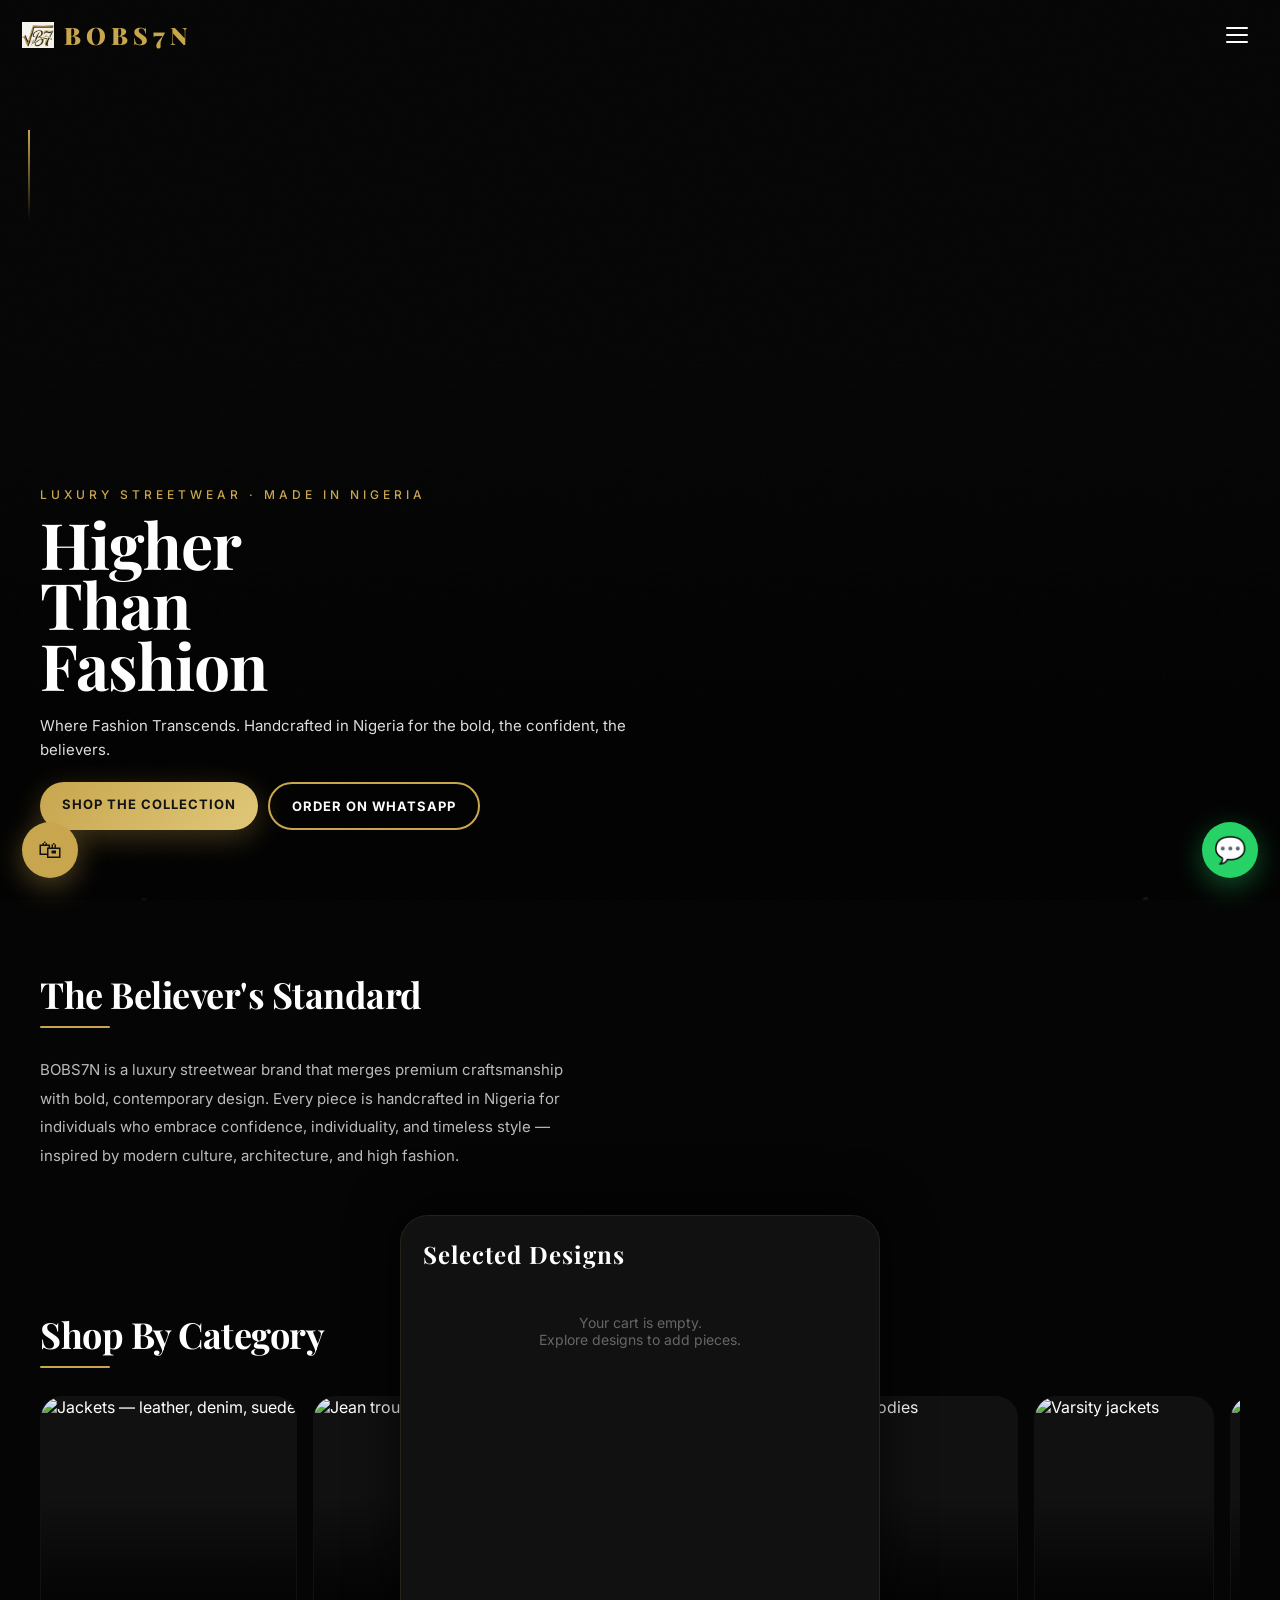
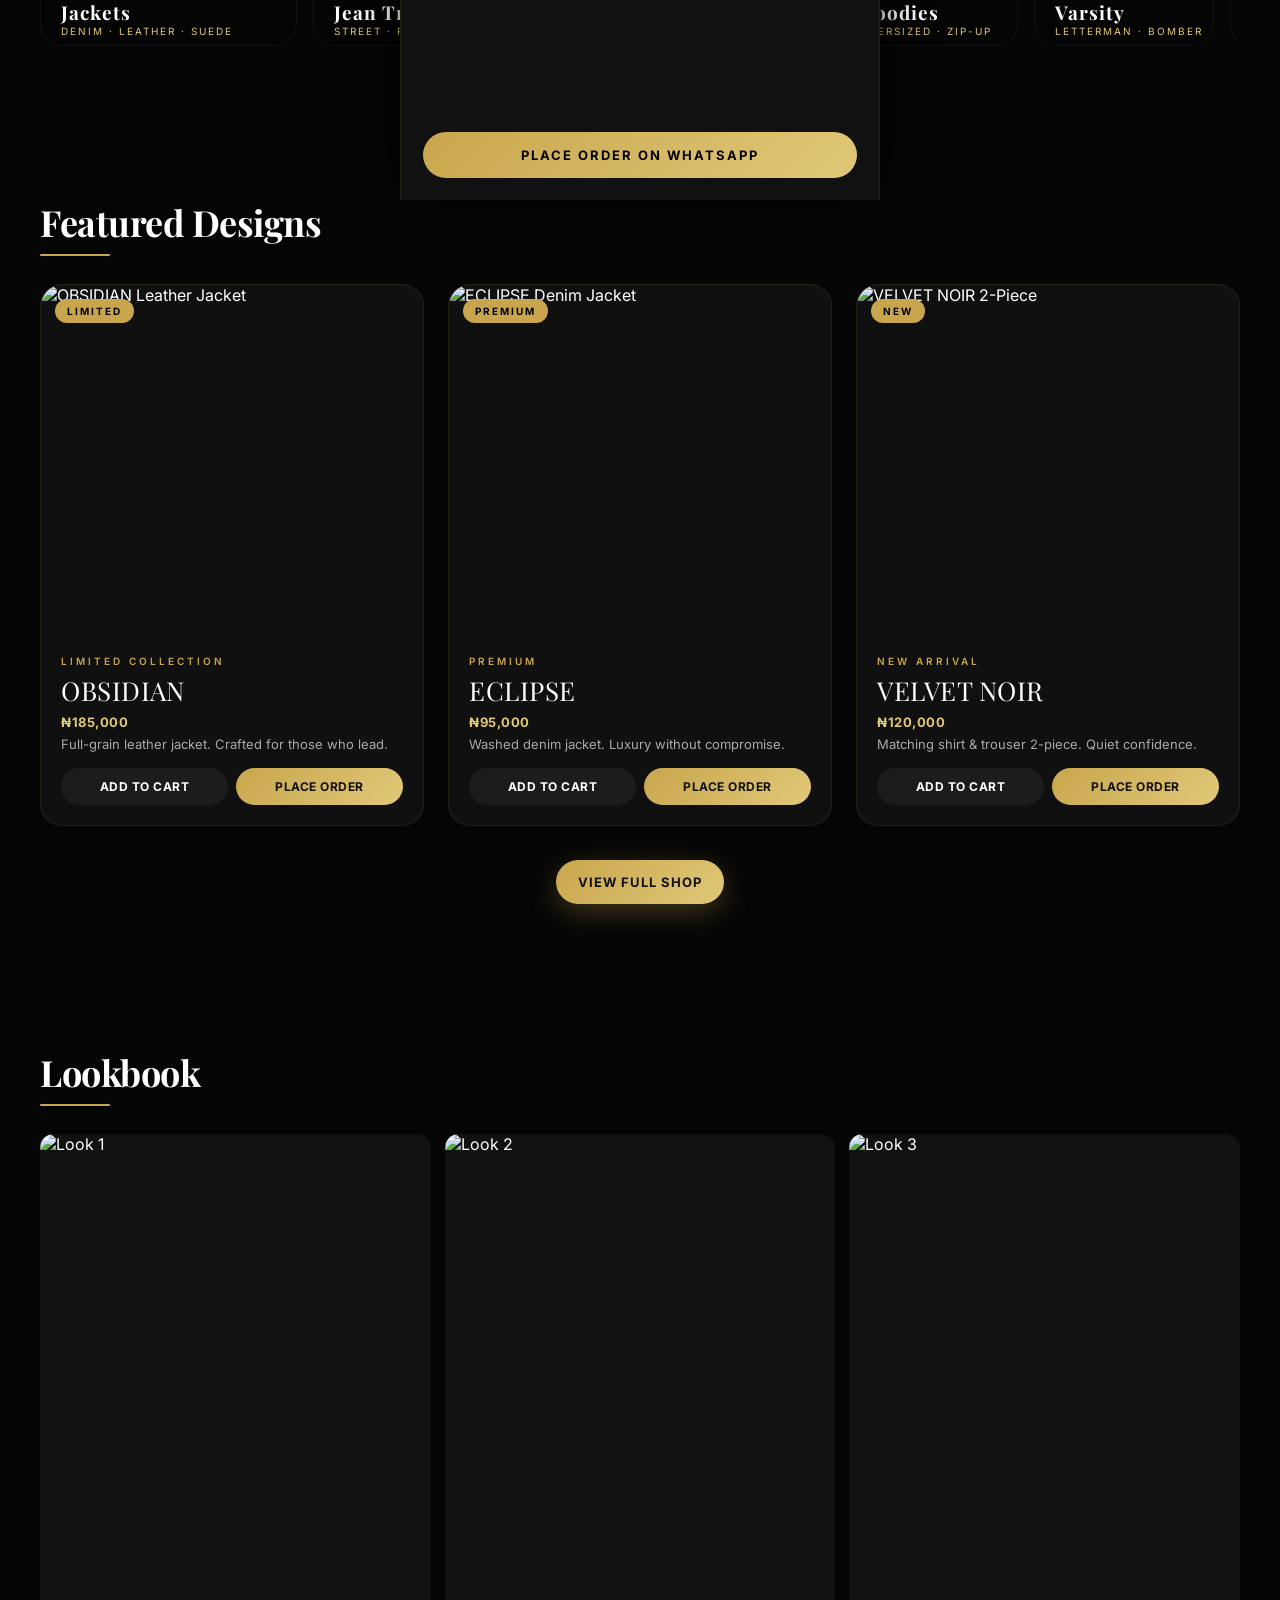
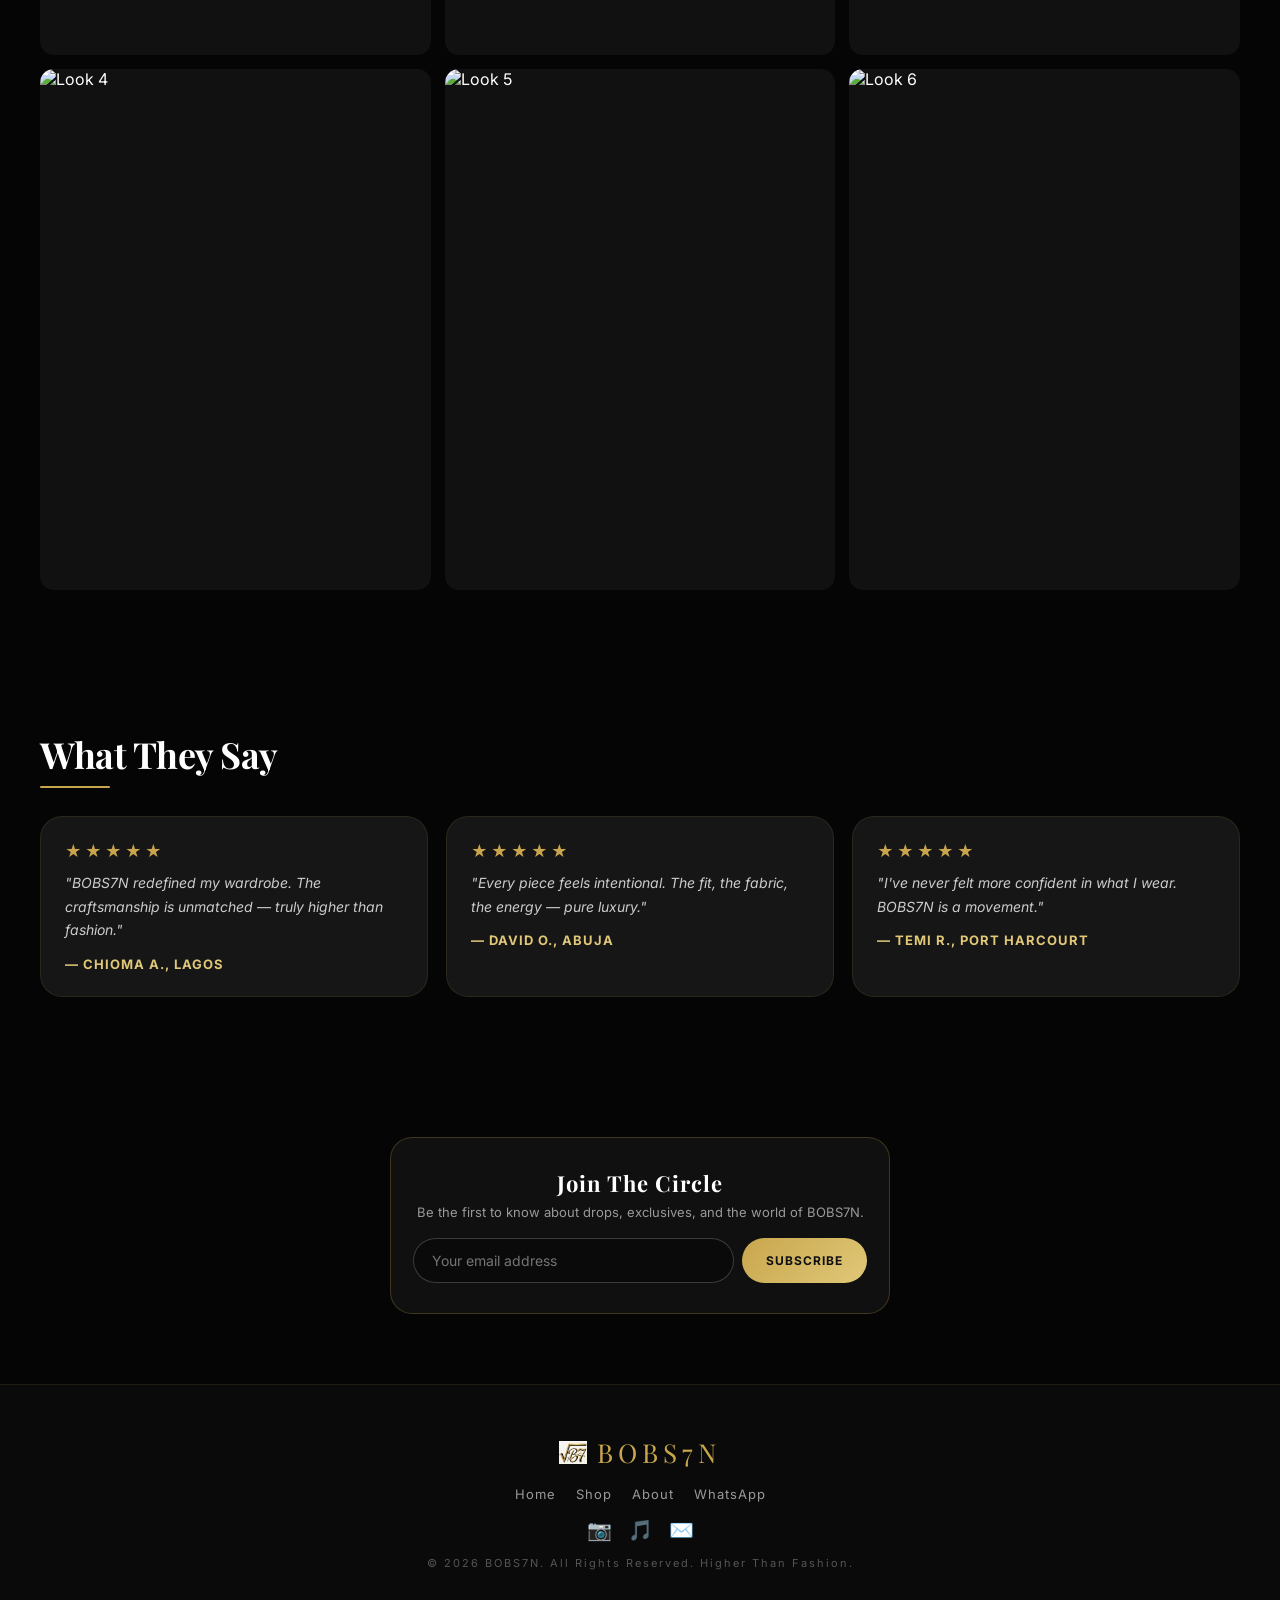
==== index.html @ 671ea273 "Initial commit" ====
<!DOCTYPE html>
<html lang="en">
<head>
    <meta charset="UTF-8">
    <meta name="viewport" content="width=device-width, initial-scale=1.0">
    <title>BOBS7N | Higher Than Fashion</title>
    <meta name="description" content="BOBS7N — luxury Nigerian streetwear. Handcrafted jackets, denim, hoodies and made-to-measure pieces. Higher than fashion, where fashion transcends.">
    <link rel="preconnect" href="https://fonts.googleapis.com">
    <link rel="preconnect" href="https://fonts.gstatic.com" crossorigin>
    <link href="https://fonts.googleapis.com/css2?family=Playfair+Display:wght@400;500;600;700;800;900&family=Inter:wght@300;400;500;600;700;800&display=swap" rel="stylesheet">
    <link rel="stylesheet" href="assets/style.css">
</head>
<body>

    <div id="preloader">
        <div class="pre-mark"><img src="assets/logo.jpg" alt="BOBS7N"></div>
        <div class="pre-line"></div>
    </div>

    <!-- ══════════ HEADER ══════════ -->
    <header id="header">
        <a href="index.html" class="brand">
            <div class="brand-mark"><img src="assets/logo.jpg" alt="BOBS7N logo"></div>
            <span class="logo">BOBS7N</span>
        </a>
        <button class="menu-btn" id="menuBtn" aria-label="Menu">
            <span class="bar"></span><span class="bar"></span><span class="bar"></span>
        </button>
    </header>

    <!-- ══════════ MOBILE NAV OVERLAY ══════════ -->
    <nav class="nav-overlay" id="navOverlay">
        <a href="index.html" class="current">Home</a>
        <a href="shop.html">Shop</a>
        <a href="shop.html#featured">Designs</a>
        <a href="about.html">About</a>
        <a href="about.html#contact">Contact</a>
        <div class="nav-social">
            <span title="Instagram">📷</span>
            <span title="TikTok">🎵</span>
        </div>
    </nav>

    <!-- ══════════ HERO ══════════ -->
    <section class="hero" id="home">
        <canvas id="heroCanvas"></canvas>
        <div class="heroContent">
            <div class="small">Luxury Streetwear · Made in Nigeria</div>
            <h1>Higher<br>Than<br>Fashion</h1>
            <p class="tag">Where Fashion Transcends. Handcrafted in Nigeria for the bold, the confident, the believers.</p>
            <div class="buttons">
                <a href="shop.html" class="btn gold">Shop The Collection</a>
                <a href="https://wa.me/2340000000000" class="btn dark" target="_blank" rel="noopener">Order on WhatsApp</a>
            </div>
        </div>
    </section>

    <!-- ══════════ BRAND STORY ══════════ -->
    <section class="reveal">
        <h2 class="title">The Believer's Standard</h2>
        <div class="line"></div>
        <p class="story">
            BOBS7N is a luxury streetwear brand that merges premium craftsmanship with bold, contemporary design.
            Every piece is handcrafted in Nigeria for individuals who embrace confidence, individuality, and timeless
            style — inspired by modern culture, architecture, and high fashion.
        </p>
    </section>

    <!-- ══════════ CATEGORY TEASERS ══════════ -->
    <section class="reveal" id="collections">
        <h2 class="title">Shop By Category</h2>
        <div class="line"></div>
        <div class="collections">
            <a class="collection" href="shop.html?cat=jackets">
                <img src="https://images.unsplash.com/photo-1632958983989-49773325c326?w=700&q=80" alt="Jackets — leather, denim, suede" loading="lazy">
                <div class="gradient-overlay"></div>
                <small>Denim · Leather · Suede</small>
                <span>Jackets</span>
            </a>
            <a class="collection" href="shop.html?cat=jeans">
                <img src="https://images.unsplash.com/photo-1599725728598-dc7ed109ff89?w=700&q=80" alt="Jean trousers — street and ripped jeans" loading="lazy">
                <div class="gradient-overlay"></div>
                <small>Street · Ripped</small>
                <span>Jean Trousers</span>
            </a>
            <a class="collection" href="shop.html?cat=twopiece">
                <img src="https://images.unsplash.com/flagged/photo-1553277024-e6c4b3acb849?w=700&q=80" alt="Two piece sets" loading="lazy">
                <div class="gradient-overlay"></div>
                <small>Shirt &amp; Trouser</small>
                <span>2 Piece Sets</span>
            </a>
            <a class="collection" href="shop.html?cat=hoodies">
                <img src="https://images.unsplash.com/photo-1614010966237-74489a16848b?w=700&q=80" alt="Hoodies" loading="lazy">
                <div class="gradient-overlay"></div>
                <small>Oversized · Zip-Up</small>
                <span>Hoodies</span>
            </a>
            <a class="collection" href="shop.html?cat=varsity">
                <img src="https://images.unsplash.com/photo-1618886614638-80e3c103d31a?w=700&q=80" alt="Varsity jackets" loading="lazy">
                <div class="gradient-overlay"></div>
                <small>Letterman · Bomber</small>
                <span>Varsity</span>
            </a>
            <a class="collection" href="shop.html?cat=outerwear">
                <img src="https://images.unsplash.com/photo-1782528013490-ae62fb5167ba?w=700&q=80" alt="Outerwear" loading="lazy">
                <div class="gradient-overlay"></div>
                <small>Trench · Parka</small>
                <span>Outerwear</span>
            </a>
        </div>
    </section>

    <!-- ══════════ FEATURED DESIGNS ══════════ -->
    <section id="featured">
        <h2 class="title">Featured Designs</h2>
        <div class="line"></div>
        <div class="cards">
            <div class="card reveal-stagger" data-product="OBSIDIAN Leather Jacket" data-price="₦185,000" data-img="https://images.unsplash.com/photo-1632958983989-49773325c326?w=900&q=80" data-caption="Full-grain leather, crafted for those who lead. A statement of refined power.">
                <div class="img-wrap">
                    <span class="badge">Limited</span>
                    <img src="https://images.unsplash.com/photo-1632958983989-49773325c326?w=900&q=80" alt="OBSIDIAN Leather Jacket" loading="lazy">
                    <button class="quick-view-trigger" onclick="event.stopPropagation(); openQuickView('OBSIDIAN Leather Jacket','https://images.unsplash.com/photo-1632958983989-49773325c326?w=900&q=80','Full-grain leather, crafted for those who lead.','₦185,000')">Quick View</button>
                </div>
                <div class="info">
                    <div class="label">Limited Collection</div>
                    <div class="name">OBSIDIAN</div>
                    <div class="price">₦185,000</div>
                    <div class="caption">Full-grain leather jacket. Crafted for those who lead.</div>
                    <div class="action">
                        <button class="cart-btn" onclick="event.stopPropagation(); addToCart('OBSIDIAN Leather Jacket')">Add To Cart</button>
                        <button class="order-btn" onclick="event.stopPropagation(); orderNow('OBSIDIAN Leather Jacket')">Place Order</button>
                    </div>
                </div>
            </div>

            <div class="card reveal-stagger" data-product="ECLIPSE Denim Jacket" data-price="₦95,000" data-img="https://images.unsplash.com/photo-1614252367687-9d1e45da435e?w=900&q=80" data-caption="Luxury without compromise. Where shadow meets gold.">
                <div class="img-wrap">
                    <span class="badge">Premium</span>
                    <img src="https://images.unsplash.com/photo-1614252367687-9d1e45da435e?w=900&q=80" alt="ECLIPSE Denim Jacket" loading="lazy">
                    <button class="quick-view-trigger" onclick="event.stopPropagation(); openQuickView('ECLIPSE Denim Jacket','https://images.unsplash.com/photo-1614252367687-9d1e45da435e?w=900&q=80','Luxury without compromise.','₦95,000')">Quick View</button>
                </div>
                <div class="info">
                    <div class="label">Premium</div>
                    <div class="name">ECLIPSE</div>
                    <div class="price">₦95,000</div>
                    <div class="caption">Washed denim jacket. Luxury without compromise.</div>
                    <div class="action">
                        <button class="cart-btn" onclick="event.stopPropagation(); addToCart('ECLIPSE Denim Jacket')">Add To Cart</button>
                        <button class="order-btn" onclick="event.stopPropagation(); orderNow('ECLIPSE Denim Jacket')">Place Order</button>
                    </div>
                </div>
            </div>

            <div class="card reveal-stagger" data-product="VELVET NOIR 2-Piece" data-price="₦120,000" data-img="https://images.unsplash.com/flagged/photo-1553277024-e6c4b3acb849?w=900&q=80" data-caption="Understated elegance. The art of quiet confidence.">
                <div class="img-wrap">
                    <span class="badge">New</span>
                    <img src="https://images.unsplash.com/flagged/photo-1553277024-e6c4b3acb849?w=900&q=80" alt="VELVET NOIR 2-Piece" loading="lazy">
                    <button class="quick-view-trigger" onclick="event.stopPropagation(); openQuickView('VELVET NOIR 2-Piece','https://images.unsplash.com/flagged/photo-1553277024-e6c4b3acb849?w=900&q=80','Understated elegance.','₦120,000')">Quick View</button>
                </div>
                <div class="info">
                    <div class="label">New Arrival</div>
                    <div class="name">VELVET NOIR</div>
                    <div class="price">₦120,000</div>
                    <div class="caption">Matching shirt &amp; trouser 2-piece. Quiet confidence.</div>
                    <div class="action">
                        <button class="cart-btn" onclick="event.stopPropagation(); addToCart('VELVET NOIR 2-Piece')">Add To Cart</button>
                        <button class="order-btn" onclick="event.stopPropagation(); orderNow('VELVET NOIR 2-Piece')">Place Order</button>
                    </div>
                </div>
            </div>
        </div>
        <div style="text-align:center; margin-top:34px;">
            <a href="shop.html" class="btn gold">View Full Shop</a>
        </div>
    </section>

    <!-- ══════════ LOOKBOOK ══════════ -->
    <section class="reveal" id="lookbook">
        <h2 class="title">Lookbook</h2>
        <div class="line"></div>
        <div class="lookbook-grid">
            <div class="lookbook-item"><img src="https://images.unsplash.com/photo-1733322992706-1210ca79f4df?w=600&q=80" alt="Look 1" loading="lazy"></div>
            <div class="lookbook-item"><img src="https://images.unsplash.com/photo-1540406092050-a3f48c9d50e2?w=600&q=80" alt="Look 2" loading="lazy"></div>
            <div class="lookbook-item"><img src="https://images.unsplash.com/photo-1618886614638-80e3c103d31a?w=600&q=80" alt="Look 3" loading="lazy"></div>
            <div class="lookbook-item"><img src="https://images.unsplash.com/photo-1733322991133-2de13aa12c57?w=600&q=80" alt="Look 4" loading="lazy"></div>
            <div class="lookbook-item"><img src="https://images.unsplash.com/photo-1599725728598-dc7ed109ff89?w=600&q=80" alt="Look 5" loading="lazy"></div>
            <div class="lookbook-item"><img src="https://images.unsplash.com/photo-1782528013490-ae62fb5167ba?w=600&q=80" alt="Look 6" loading="lazy"></div>
        </div>
    </section>

    <!-- ══════════ TESTIMONIALS ══════════ -->
    <section class="reveal">
        <h2 class="title">What They Say</h2>
        <div class="line"></div>
        <div class="testimonials">
            <div class="testimonial reveal-stagger">
                <div class="stars">★★★★★</div>
                <p class="quote">"BOBS7N redefined my wardrobe. The craftsmanship is unmatched — truly higher than fashion."</p>
                <div class="author">— CHIOMA A., LAGOS</div>
            </div>
            <div class="testimonial reveal-stagger">
                <div class="stars">★★★★★</div>
                <p class="quote">"Every piece feels intentional. The fit, the fabric, the energy — pure luxury."</p>
                <div class="author">— DAVID O., ABUJA</div>
            </div>
            <div class="testimonial reveal-stagger">
                <div class="stars">★★★★★</div>
                <p class="quote">"I've never felt more confident in what I wear. BOBS7N is a movement."</p>
                <div class="author">— TEMI R., PORT HARCOURT</div>
            </div>
        </div>
    </section>

    <!-- ══════════ NEWSLETTER ══════════ -->
    <section class="reveal">
        <div class="newsletter-box">
            <h3>Join The Circle</h3>
            <p>Be the first to know about drops, exclusives, and the world of BOBS7N.</p>
            <form class="newsletter-form" onsubmit="handleNewsletter(event)">
                <input type="email" placeholder="Your email address" required aria-label="Email">
                <button type="submit">Subscribe</button>
            </form>
        </div>
    </section>

    <!-- ══════════ FOOTER ══════════ -->
    <footer>
        <div class="footer-logo"><img src="assets/logo.jpg" alt="BOBS7N"> BOBS7N</div>
        <div class="footer-links">
            <a href="index.html">Home</a>
            <a href="shop.html">Shop</a>
            <a href="about.html">About</a>
            <a href="https://wa.me/2340000000000" target="_blank" rel="noopener">WhatsApp</a>
        </div>
        <div class="footer-social">
            <span title="Instagram">📷</span>
            <span title="TikTok">🎵</span>
            <span title="Email">✉️</span>
        </div>
        <div class="copy">© 2026 BOBS7N. All Rights Reserved. Higher Than Fashion.</div>
    </footer>

    <!-- ══════════ QUICK VIEW MODAL ══════════ -->
    <div class="modal-overlay" id="quickViewOverlay">
        <div class="modal">
            <button class="close-modal" onclick="closeQuickView()">&times;</button>
            <img id="qvImg" src="" alt="Product">
            <div class="modal-name" id="qvName"></div>
            <div class="modal-price" id="qvPrice"></div>
            <div class="modal-caption" id="qvCaption"></div>
            <div class="size-label">Select Size</div>
            <div class="size-selector" id="qvSizes">
                <button class="size-btn" data-size="S">S</button>
                <button class="size-btn" data-size="M">M</button>
                <button class="size-btn selected" data-size="L">L</button>
                <button class="size-btn" data-size="XL">XL</button>
            </div>
            <div class="modal-actions">
                <button class="modal-cart" id="qvAddCart">Add To Cart</button>
                <button class="modal-order" id="qvOrder">Place Order</button>
            </div>
        </div>
    </div>

    <!-- ══════════ FLOATING BUTTONS ══════════ -->
    <button class="floating" onclick="window.open('https://wa.me/2340000000000','_blank','noopener')" aria-label="Chat on WhatsApp" title="Chat on WhatsApp">💬</button>
    <button class="cartFloat" onclick="toggleCart()" aria-label="View Cart" title="View Cart">
        🛍<span class="badge-count hidden" id="cartBadge">0</span>
    </button>
    <button class="back-to-top" id="backToTop" onclick="scrollToTop()" aria-label="Back to top" title="Back to top">↑</button>

    <div class="sheet-backdrop" id="sheetBackdrop"></div>
    <div class="sheet" id="sheet">
        <h2>Selected Designs</h2>
        <div id="list"></div>
        <button class="send" onclick="sendAll()">Place Order On WhatsApp</button>
    </div>

    <script src="assets/app.js"></script>
</body>
</html>
---- assets/style.css ----
/* ══════════════════════════════════════════════
   BOBS7N — SHARED DESIGN SYSTEM
   Higher Than Fashion.
   ══════════════════════════════════════════════ */

* {
    margin: 0;
    padding: 0;
    box-sizing: border-box;
    -webkit-tap-highlight-color: transparent;
}

:root {
    --gold: #c9a64d;
    --gold-light: #e0c878;
    --gold-dark: #a07d2e;
    --gold2: #f2d889;
    --bg: #050505;
    --bg2: #0a0a0a;
    --card: #101010;
    --card2: #161616;
    --text: #ffffff;
    --muted: #b6b6b6;
    --muted2: #888888;
    --line: rgba(201, 166, 77, .25);
    --line2: rgba(201, 166, 77, .12);
    --danger: #c0392b;
    --radius: 22px;
    --radius-sm: 14px;
    --transition: 0.4s cubic-bezier(0.25, 0.8, 0.25, 1.2);
    --ease-smooth: 0.5s cubic-bezier(0.22, 1, 0.36, 1);
    --font-heading: 'Playfair Display', Georgia, 'Times New Roman', serif;
    --font-body: 'Inter', Arial, Helvetica, sans-serif;
}

html { scroll-behavior: smooth; }

body {
    font-family: var(--font-body);
    background: var(--bg);
    color: white;
    overflow-x: hidden;
    cursor: default;
    -webkit-font-smoothing: antialiased;
    -moz-osx-font-smoothing: grayscale;
    position: relative;
}

body::before {
    content: '';
    position: fixed;
    inset: 0;
    pointer-events: none;
    z-index: 9999;
    opacity: 0.03;
    background-image: url("data:image/svg+xml,%3Csvg viewBox='0 0 256 256' xmlns='http://www.w3.org/2000/svg'%3E%3Cfilter id='n'%3E%3CfeTurbulence type='fractalNoise' baseFrequency='0.9' numOctaves='4' stitchTiles='stitch'/%3E%3C/filter%3E%3Crect width='100%25' height='100%25' filter='url(%23n)'/%3E%3C/svg%3E");
    background-size: 200px 200px;
}

body::-webkit-scrollbar { width: 4px; }
body::-webkit-scrollbar-track { background: var(--bg); }
body::-webkit-scrollbar-thumb { background: var(--gold-dark); border-radius: 10px; }

a { text-decoration: none; color: white; }
img { display: block; width: 100%; user-select: none; -webkit-user-drag: none; }

/* ── PRELOADER ── */
#preloader {
    position: fixed; inset: 0; z-index: 10000;
    background: var(--bg);
    display: flex; flex-direction: column; align-items: center; justify-content: center;
    transition: opacity 0.6s ease, visibility 0.6s ease;
    pointer-events: all;
}
#preloader.hidden { opacity: 0; visibility: hidden; pointer-events: none; }
#preloader .pre-mark { width: 64px; height: 64px; margin-bottom: 14px; animation: prePulse 1.2s ease-in-out infinite; }
#preloader .pre-mark img { width: 100%; height: 100%; object-fit: contain; }
#preloader .pre-logo {
    font-family: var(--font-heading); font-size: 34px; font-weight: 900;
    letter-spacing: 8px; color: var(--gold);
}
#preloader .pre-line {
    width: 0; height: 2px; background: var(--gold); margin-top: 16px; border-radius: 2px;
    animation: preLine 1.8s ease-in-out forwards;
}
@keyframes prePulse { 0%,100% { opacity: 0.55; transform: scale(0.96); } 50% { opacity: 1; transform: scale(1.05); } }
@keyframes preLine { 0% { width: 0; } 100% { width: 90px; } }

/* ── SIGNATURE PAGE TRANSITION ── */
#pageTransition {
    position: fixed; inset: 0; z-index: 20000;
    pointer-events: none;
    display: flex; align-items: center; justify-content: center;
}
#pageTransition .wipe {
    position: absolute; inset: 0;
    background: linear-gradient(120deg, #000 0%, #0a0a0a 45%, var(--gold-dark) 68%, var(--gold) 78%, var(--gold-light) 86%, var(--gold) 94%, var(--gold-dark) 100%);
    transform: translateX(-102%);
}
#pageTransition .mark {
    position: relative; z-index: 2;
    font-family: var(--font-heading); font-weight: 900;
    font-size: 15px; letter-spacing: 10px; color: #050505;
    opacity: 0;
}
#pageTransition.run-out .wipe { animation: wipeIn 0.46s cubic-bezier(0.65, 0, 0.35, 1) forwards; }
#pageTransition.run-out .mark { animation: markShow 0.46s ease forwards 0.12s; }
#pageTransition.run-in .wipe { transform: translateX(0); animation: wipeOut 0.5s cubic-bezier(0.65, 0, 0.35, 1) forwards 0.05s; }
#pageTransition.run-in .mark { opacity: 1; animation: markHide 0.3s ease forwards 0.15s; }
@keyframes wipeIn { to { transform: translateX(0); } }
@keyframes wipeOut { to { transform: translateX(102%); } }
@keyframes markShow { to { opacity: 1; } }
@keyframes markHide { to { opacity: 0; } }

/* ── HEADER ── */
header {
    position: fixed; top: 0; left: 0; width: 100%;
    padding: 14px 22px;
    display: flex; justify-content: space-between; align-items: center;
    z-index: 999; background: transparent;
    transition: background 0.5s ease, padding 0.4s ease, box-shadow 0.4s ease;
}
header.scrolled {
    background: rgba(5, 5, 5, 0.92);
    backdrop-filter: blur(20px); -webkit-backdrop-filter: blur(20px);
    padding: 10px 22px;
    box-shadow: 0 2px 30px rgba(0, 0, 0, 0.5);
    border-bottom: 1px solid var(--line2);
}
.brand { display: flex; align-items: center; gap: 10px; cursor: pointer; position: relative; z-index: 1001; }
.brand .brand-mark { width: 32px; height: 32px; flex-shrink: 0; }
.brand .brand-mark img { width: 100%; height: 100%; object-fit: contain; }
.logo {
    font-family: var(--font-heading); font-size: 24px; font-weight: 900;
    letter-spacing: 5px; color: var(--gold); transition: var(--transition);
}
.brand:hover .logo { color: var(--gold-light); text-shadow: 0 0 30px rgba(201, 166, 77, 0.4); }

.menu-btn {
    font-size: 26px; cursor: pointer; z-index: 1001; transition: var(--transition);
    width: 42px; height: 42px; display: flex; align-items: center; justify-content: center;
    border-radius: 50%; background: transparent; border: none; color: white; position: relative;
}
.menu-btn:hover { color: var(--gold); background: rgba(255, 255, 255, 0.04); }
.menu-btn .bar { display: block; width: 22px; height: 2px; background: white; border-radius: 2px; transition: var(--ease-smooth); position: absolute; }
.menu-btn .bar:nth-child(1) { transform: translateY(-7px); }
.menu-btn .bar:nth-child(3) { transform: translateY(7px); }
.menu-btn.active .bar:nth-child(1) { transform: translateY(0) rotate(45deg); background: var(--gold); }
.menu-btn.active .bar:nth-child(2) { opacity: 0; transform: scaleX(0); }
.menu-btn.active .bar:nth-child(3) { transform: translateY(0) rotate(-45deg); background: var(--gold); }

/* ── MOBILE MENU OVERLAY ── */
.nav-overlay {
    position: fixed; inset: 0; z-index: 998;
    background: rgba(5, 5, 5, 0.97);
    backdrop-filter: blur(30px); -webkit-backdrop-filter: blur(30px);
    display: flex; flex-direction: column; align-items: center; justify-content: center; gap: 16px;
    opacity: 0; visibility: hidden; pointer-events: none;
    transition: opacity 0.5s ease, visibility 0.5s ease;
}
.nav-overlay.active { opacity: 1; visibility: visible; pointer-events: all; }
.nav-overlay a {
    font-family: var(--font-heading); font-size: 36px; font-weight: 700; letter-spacing: 3px;
    color: white; transition: var(--transition); position: relative; padding: 6px 0;
}
.nav-overlay a.current { color: var(--gold-light); }
.nav-overlay a::after {
    content: ''; position: absolute; bottom: 0; left: 50%; transform: translateX(-50%) scaleX(0);
    width: 60%; height: 2px; background: var(--gold); transition: transform 0.4s ease; border-radius: 2px;
}
.nav-overlay a:hover { color: var(--gold-light); }
.nav-overlay a:hover::after, .nav-overlay a.current::after { transform: translateX(-50%) scaleX(1); }
.nav-overlay .nav-social { display: flex; gap: 24px; margin-top: 30px; font-size: 20px; color: var(--muted); }
.nav-overlay .nav-social span { cursor: pointer; transition: var(--transition); }
.nav-overlay .nav-social span:hover { color: var(--gold); transform: translateY(-3px); }

/* ── HERO ── */
.hero {
    height: 100vh; min-height: 560px;
    display: flex; align-items: flex-end;
    padding: 40px 22px 50px;
    background: linear-gradient(to top, #000 8%, rgba(0,0,0,.35) 45%, transparent 65%),
        linear-gradient(rgba(5,5,5,.15), rgba(5,5,5,.35)),
        url("https://images.unsplash.com/photo-1733324961657-8c60ff1e7c1c?w=1400&q=80") center 20%/cover;
    position: relative; overflow: hidden;
}
.hero canvas { position: absolute; inset: 0; pointer-events: none; z-index: 1; opacity: 0.7; }
.hero::before {
    content: ""; position: absolute; left: 28px; top: 130px; height: 90px; width: 2px;
    background: linear-gradient(var(--gold), transparent);
    animation: needle 2.2s ease-in-out infinite; z-index: 2;
}
@keyframes needle { 0%,100% { height: 0; opacity: 0; } 40% { height: 90px; opacity: 1; } 70% { height: 90px; opacity: 0.6; } }
.heroContent { position: relative; z-index: 3; max-width: 600px; }
.small { color: var(--gold); font-size: 12px; letter-spacing: 4px; margin-bottom: 12px; text-transform: uppercase; font-weight: 500; animation: fadeUp 1s ease forwards; }
h1 {
    font-family: var(--font-heading); font-size: clamp(40px, 8vw, 64px); line-height: 0.95; letter-spacing: -1px;
    animation: fadeUp 1s ease 0.15s forwards; opacity: 0; animation-fill-mode: forwards;
}
.tag { margin: 18px 0; color: #ddd; line-height: 1.6; font-size: 15px; animation: fadeUp 1s ease 0.3s forwards; opacity: 0; animation-fill-mode: forwards; }
.buttons { display: flex; gap: 10px; margin-top: 20px; flex-wrap: wrap; animation: fadeUp 1s ease 0.45s forwards; opacity: 0; animation-fill-mode: forwards; }
@keyframes fadeUp { from { opacity: 0; transform: translateY(30px); } to { opacity: 1; transform: translateY(0); } }

.btn {
    padding: 14px 22px; border-radius: 50px; font-size: 13px; font-weight: 700; letter-spacing: 1px;
    cursor: pointer; transition: var(--ease-smooth); display: inline-block; text-transform: uppercase;
    position: relative; overflow: hidden; border: none; font-family: var(--font-body);
}
.btn.gold { background: linear-gradient(135deg, var(--gold), var(--gold-light)); color: #111; box-shadow: 0 8px 30px rgba(201, 166, 77, 0.3); }
.btn.gold:hover { box-shadow: 0 14px 40px rgba(201, 166, 77, 0.5); transform: translateY(-3px); }
.btn.gold:active { transform: scale(0.96); }
.btn.dark { border: 2px solid var(--gold); color: white; background: transparent; backdrop-filter: blur(4px); }
.btn.dark:hover { background: rgba(201, 166, 77, 0.12); border-color: var(--gold-light); transform: translateY(-3px); box-shadow: 0 8px 25px rgba(201, 166, 77, 0.2); }
.btn.dark:active { transform: scale(0.96); }

/* ── PAGE HEADER (non-home pages) ── */
.page-hero {
    padding: 130px 20px 30px;
    background: linear-gradient(180deg, rgba(201,166,77,.08), transparent 60%);
    border-bottom: 1px solid var(--line2);
}
.page-hero .small { margin-bottom: 6px; }
.page-hero h1 { font-size: clamp(32px, 8vw, 50px); }
.page-hero p { color: var(--muted); margin-top: 10px; max-width: 520px; font-size: 14px; line-height: 1.7; }

/* ── SECTIONS ── */
section { padding: 50px 20px; }
@media (min-width: 768px) { section { padding: 70px 40px; } .hero { padding: 50px 40px 70px; } }
.title { font-family: var(--font-heading); font-size: clamp(26px, 5vw, 36px); margin-bottom: 8px; letter-spacing: -0.5px; }
.line { width: 70px; height: 2px; background: var(--gold); margin-bottom: 28px; border-radius: 2px; }
.story { color: #bbb; line-height: 1.9; font-size: 15px; max-width: 550px; }

/* ── COLLECTIONS SCROLL (home category teaser) ── */
.collections { display: flex; overflow-x: auto; gap: 16px; padding-bottom: 12px; scroll-snap-type: x mandatory; -webkit-overflow-scrolling: touch; }
.collections::-webkit-scrollbar { display: none; }
.collection {
    min-width: 180px; height: 250px; background: #111; border-radius: var(--radius); overflow: hidden;
    position: relative; cursor: pointer; scroll-snap-align: start; transition: var(--ease-smooth);
    flex-shrink: 0; border: 1px solid transparent;
}
.collection:hover { transform: translateY(-8px); border-color: var(--line); box-shadow: 0 20px 50px rgba(0, 0, 0, 0.5); }
.collection img { height: 100%; object-fit: cover; transition: transform 0.7s ease; }
.collection:hover img { transform: scale(1.08); }
.collection .gradient-overlay { position: absolute; inset: 0; background: linear-gradient(to top, rgba(0,0,0,.75) 20%, transparent 60%); z-index: 2; }
.collection span { position: absolute; bottom: 20px; left: 20px; font-weight: 700; font-size: 19px; z-index: 3; font-family: var(--font-heading); letter-spacing: 1px; }
.collection small { position: absolute; bottom: 8px; left: 20px; z-index: 3; font-size: 10px; letter-spacing: 2px; color: var(--gold-light); text-transform: uppercase; }

/* ── CATEGORY TABS (shop page) ── */
.cat-tabs { display: flex; gap: 8px; overflow-x: auto; padding-bottom: 4px; margin-bottom: 16px; -webkit-overflow-scrolling: touch; }
.cat-tabs::-webkit-scrollbar { display: none; }
.cat-tab {
    flex-shrink: 0; padding: 10px 18px; border-radius: 30px; border: 1px solid rgba(255,255,255,.15);
    background: var(--card); color: var(--muted); font-size: 12px; font-weight: 700; letter-spacing: 1px;
    text-transform: uppercase; cursor: pointer; transition: var(--transition); font-family: var(--font-body);
}
.cat-tab:hover { border-color: var(--line); color: white; }
.cat-tab.active { background: linear-gradient(135deg, var(--gold), var(--gold-light)); color: #111; border-color: transparent; }

/* ── TYPE / FILTER CHIPS ── */
.filter-chips { display: flex; gap: 8px; flex-wrap: wrap; margin-bottom: 30px; }
.filter-chip {
    padding: 7px 15px; border-radius: 20px; border: 1px solid var(--line2); background: transparent;
    color: var(--muted2); font-size: 11px; font-weight: 600; letter-spacing: .8px; text-transform: uppercase;
    cursor: pointer; transition: var(--transition); font-family: var(--font-body);
}
.filter-chip:hover { border-color: var(--line); color: white; }
.filter-chip.active { background: rgba(201,166,77,.15); border-color: var(--gold); color: var(--gold-light); }

.cat-count { color: var(--muted2); font-size: 12px; margin-bottom: 20px; letter-spacing: .5px; }

/* ── PRODUCT CARDS ── */
.cards { display: grid; gap: 24px; grid-template-columns: 1fr; }
@media (min-width: 600px) { .cards { grid-template-columns: 1fr 1fr; } }
@media (min-width: 1024px) { .cards { grid-template-columns: 1fr 1fr 1fr; } }
.card {
    background: var(--card); border: 1px solid var(--line2); border-radius: var(--radius);
    overflow: hidden; transition: var(--ease-smooth); cursor: pointer; position: relative; will-change: transform;
}
.card:hover { transform: translateY(-8px); border-color: var(--line); box-shadow: 0 24px 60px rgba(0, 0, 0, 0.6); }
.card .img-wrap { overflow: hidden; position: relative; }
.card img { height: 350px; object-fit: cover; transition: transform 0.7s ease; }
.card:hover img { transform: scale(1.06); }
.card .badge { position: absolute; top: 14px; left: 14px; background: var(--gold); color: #000; font-size: 10px; font-weight: 700; letter-spacing: 2px; padding: 6px 12px; border-radius: 20px; z-index: 2; text-transform: uppercase; }
.card .type-tag { position: absolute; top: 14px; right: 14px; background: rgba(0,0,0,.65); color: var(--gold-light); font-size: 9px; font-weight: 700; letter-spacing: 1.5px; padding: 5px 11px; border-radius: 20px; z-index: 2; text-transform: uppercase; border: 1px solid rgba(255,255,255,.15); backdrop-filter: blur(6px); }
.card .quick-view-trigger {
    position: absolute; bottom: 14px; right: 14px; background: rgba(0, 0, 0, 0.7); color: white;
    border: 1px solid rgba(255, 255, 255, 0.3); padding: 8px 14px; border-radius: 20px; font-size: 11px;
    cursor: pointer; z-index: 2; letter-spacing: 1px; opacity: 0; transform: translateY(10px);
    transition: var(--ease-smooth); backdrop-filter: blur(8px); font-family: var(--font-body); font-weight: 500;
}
.card:hover .quick-view-trigger { opacity: 1; transform: translateY(0); }
.info { padding: 20px; }
.label { font-size: 10px; letter-spacing: 3px; color: var(--gold); text-transform: uppercase; font-weight: 600; }
.name { font-family: var(--font-heading); font-size: 26px; margin: 6px 0; letter-spacing: 0.5px; }
.price { font-size: 13px; color: var(--gold-light); font-weight: 700; margin-bottom: 6px; letter-spacing: .5px; }
.caption { color: #aaa; margin-bottom: 16px; font-size: 13px; }
.action { display: flex; gap: 8px; }
.action button { flex: 1; padding: 11px 10px; border: none; border-radius: 30px; font-weight: 700; font-size: 12px; cursor: pointer; letter-spacing: 0.5px; transition: var(--ease-smooth); font-family: var(--font-body); text-transform: uppercase; }
.cart-btn { background: #1c1c1c; color: white; border: 1px solid rgba(255, 255, 255, 0.2); }
.cart-btn:hover { background: #2a2a2a; border-color: var(--gold); }
.order-btn { background: linear-gradient(135deg, var(--gold), var(--gold-light)); color: #111; }
.order-btn:hover { box-shadow: 0 8px 25px rgba(201, 166, 77, 0.4); }
.action button:active { transform: scale(0.94); }

.empty-state { text-align: center; padding: 60px 20px; color: var(--muted2); }
.empty-state .em-icon { font-size: 32px; margin-bottom: 10px; }

/* ── QUICK VIEW MODAL ── */
.modal-overlay {
    position: fixed; inset: 0; z-index: 2000; background: rgba(0, 0, 0, 0.85);
    backdrop-filter: blur(12px); -webkit-backdrop-filter: blur(12px);
    display: flex; align-items: center; justify-content: center;
    opacity: 0; visibility: hidden; pointer-events: none; transition: opacity 0.4s ease, visibility 0.4s ease; padding: 20px;
}
.modal-overlay.active { opacity: 1; visibility: visible; pointer-events: all; }
.modal {
    background: var(--card); border: 1px solid var(--line); border-radius: var(--radius); max-width: 500px;
    width: 100%; max-height: 85vh; overflow-y: auto; padding: 24px; position: relative;
    transform: translateY(30px); transition: transform 0.5s cubic-bezier(0.22, 1, 0.36, 1);
}
.modal-overlay.active .modal { transform: translateY(0); }
.modal .close-modal {
    position: absolute; top: 14px; right: 18px; font-size: 28px; cursor: pointer; color: white; z-index: 3;
    width: 36px; height: 36px; display: flex; align-items: center; justify-content: center; border-radius: 50%;
    background: rgba(0, 0, 0, 0.5); border: none; transition: var(--transition);
}
.modal .close-modal:hover { background: rgba(201, 166, 77, 0.3); color: var(--gold); }
.modal img { border-radius: var(--radius-sm); height: 280px; object-fit: cover; margin-bottom: 16px; }
.modal .modal-name { font-family: var(--font-heading); font-size: 28px; letter-spacing: 1px; }
.modal .modal-price { color: var(--gold-light); font-weight: 700; font-size: 14px; margin-top: 4px; }
.modal .modal-caption { color: #aaa; margin: 8px 0 16px; font-size: 14px; line-height: 1.5; }
.modal .size-label { font-size: 11px; letter-spacing: 2px; text-transform: uppercase; color: var(--muted2); margin-bottom: 10px; }
.modal .size-selector { display: flex; gap: 8px; margin-bottom: 18px; flex-wrap: wrap; }
.modal .size-btn {
    width: 44px; height: 44px; border-radius: 50%; border: 2px solid rgba(255, 255, 255, 0.25);
    background: transparent; color: white; cursor: pointer; font-weight: 600; transition: var(--transition);
    font-family: var(--font-body); font-size: 13px;
}
.modal .size-btn:hover, .modal .size-btn.selected { border-color: var(--gold); background: rgba(201, 166, 77, 0.15); color: var(--gold-light); }
.modal .size-btn.selected { background: var(--gold); color: #000; border-color: var(--gold); }
.modal .modal-actions { display: flex; gap: 10px; }
.modal .modal-actions button { flex: 1; padding: 13px; border-radius: 30px; border: none; font-weight: 700; cursor: pointer; font-size: 12px; letter-spacing: 1px; text-transform: uppercase; font-family: var(--font-body); transition: var(--ease-smooth); }
.modal .modal-actions .modal-cart { background: #1c1c1c; color: white; border: 1px solid rgba(255, 255, 255, 0.2); }
.modal .modal-actions .modal-order { background: linear-gradient(135deg, var(--gold), var(--gold-light)); color: #111; }
.modal .modal-actions button:hover { transform: translateY(-2px); }
.modal .modal-actions button:active { transform: scale(0.94); }

/* ── LOOKBOOK ── */
.lookbook-grid { display: grid; grid-template-columns: 1fr 1fr; gap: 10px; }
@media (min-width: 600px) { .lookbook-grid { grid-template-columns: 1fr 1fr 1fr; gap: 14px; } }
.lookbook-item { border-radius: var(--radius-sm); overflow: hidden; cursor: pointer; position: relative; aspect-ratio: 3/4; background: #111; transition: var(--ease-smooth); }
.lookbook-item:hover { transform: scale(1.03); box-shadow: 0 16px 40px rgba(0, 0, 0, 0.5); z-index: 2; }
.lookbook-item img { height: 100%; object-fit: cover; transition: transform 0.7s ease; }
.lookbook-item:hover img { transform: scale(1.1); }

/* ── TESTIMONIALS ── */
.testimonials { display: grid; gap: 18px; grid-template-columns: 1fr; }
@media (min-width: 600px) { .testimonials { grid-template-columns: 1fr 1fr; } }
@media (min-width: 1024px) { .testimonials { grid-template-columns: 1fr 1fr 1fr; } }
.testimonial { background: var(--card2); border: 1px solid var(--line2); border-radius: var(--radius); padding: 24px; transition: var(--ease-smooth); }
.testimonial:hover { border-color: var(--line); transform: translateY(-4px); box-shadow: 0 12px 35px rgba(0, 0, 0, 0.4); }
.testimonial .stars { color: var(--gold); font-size: 16px; margin-bottom: 10px; letter-spacing: 3px; }
.testimonial .quote { color: #ccc; line-height: 1.7; font-style: italic; font-size: 14px; }
.testimonial .author { margin-top: 14px; font-weight: 700; color: var(--gold-light); font-size: 13px; letter-spacing: 1px; }

/* ── VALUES / MISSION GRID (about page) ── */
.values-grid { display: grid; gap: 14px; grid-template-columns: 1fr 1fr; }
@media (min-width: 600px) { .values-grid { grid-template-columns: 1fr 1fr 1fr; } }
.value-card { background: var(--card); border: 1px solid var(--line2); border-radius: var(--radius-sm); padding: 20px 16px; text-align: center; transition: var(--ease-smooth); }
.value-card:hover { border-color: var(--line); transform: translateY(-4px); }
.value-card .v-icon { font-size: 22px; margin-bottom: 8px; }
.value-card .v-name { font-family: var(--font-heading); font-size: 16px; letter-spacing: .5px; }
.mission-box { background: linear-gradient(160deg, var(--card), var(--card2)); border: 1px solid var(--line); border-radius: var(--radius); padding: 34px 24px; text-align: center; max-width: 640px; margin: 0 auto; }
.mission-box .m-label { color: var(--gold); font-size: 11px; letter-spacing: 3px; text-transform: uppercase; margin-bottom: 12px; }
.mission-box p { font-family: var(--font-heading); font-size: clamp(19px, 4vw, 26px); line-height: 1.5; }
.type-list { display: flex; flex-wrap: wrap; gap: 10px; margin-top: 10px; }
.type-pill { border: 1px solid var(--line2); border-radius: 20px; padding: 8px 16px; font-size: 12px; color: var(--muted); letter-spacing: .5px; }

/* ── NEWSLETTER ── */
.newsletter-box { background: var(--card); border: 1px solid var(--line); border-radius: var(--radius); padding: 30px 22px; text-align: center; max-width: 500px; margin: 0 auto; }
.newsletter-box h3 { font-family: var(--font-heading); font-size: 22px; margin-bottom: 6px; letter-spacing: 1px; }
.newsletter-box p { color: #999; font-size: 13px; margin-bottom: 18px; }
.newsletter-form { display: flex; gap: 8px; flex-wrap: wrap; justify-content: center; }
.newsletter-form input { flex: 1; min-width: 180px; padding: 13px 18px; border-radius: 30px; border: 1px solid rgba(255, 255, 255, 0.2); background: #0a0a0a; color: white; font-family: var(--font-body); font-size: 14px; outline: none; transition: var(--transition); }
.newsletter-form input:focus { border-color: var(--gold); box-shadow: 0 0 0 4px rgba(201, 166, 77, 0.08); }
.newsletter-form button { padding: 13px 24px; border-radius: 30px; border: none; background: linear-gradient(135deg, var(--gold), var(--gold-light)); color: #111; font-weight: 700; cursor: pointer; letter-spacing: 1px; text-transform: uppercase; font-size: 12px; font-family: var(--font-body); transition: var(--ease-smooth); }
.newsletter-form button:hover { box-shadow: 0 8px 25px rgba(201, 166, 77, 0.4); transform: translateY(-2px); }
.newsletter-form button:active { transform: scale(0.94); }

/* ── FLOATING BUTTONS ── */
.floating { position: fixed; bottom: 22px; right: 22px; width: 56px; height: 56px; border-radius: 50%; background: #25D366; display: flex; justify-content: center; align-items: center; font-size: 26px; z-index: 990; cursor: pointer; box-shadow: 0 8px 30px rgba(37, 211, 102, 0.4); transition: var(--ease-smooth); border: none; }
.floating:hover { transform: scale(1.1); box-shadow: 0 14px 40px rgba(37, 211, 102, 0.55); }
.cartFloat {
    position: fixed; bottom: 22px; left: 22px; background: var(--gold); width: 56px; height: 56px;
    border-radius: 50%; display: flex; justify-content: center; align-items: center; font-size: 24px;
    z-index: 990; cursor: pointer; box-shadow: 0 8px 30px rgba(201,166,77,.4); transition: var(--ease-smooth); border: none; color: #111;
}
.cartFloat:hover { transform: scale(1.1); }
.cartFloat .badge-count { position: absolute; top: -4px; right: -4px; background: #050505; color: var(--gold); width: 22px; height: 22px; border-radius: 50%; font-size: 11px; display: flex; align-items: center; justify-content: center; font-weight: 700; border: 2px solid #050505; transition: var(--transition); }
.cartFloat .badge-count:empty { display: none; }
.cartFloat .badge-count.hidden { opacity: 0; transform: scale(0); }

/* ── BACK TO TOP ── */
.back-to-top { position: fixed; bottom: 90px; right: 22px; width: 40px; height: 40px; border-radius: 50%; background: rgba(255, 255, 255, 0.06); border: 1px solid rgba(255, 255, 255, 0.2); color: white; cursor: pointer; z-index: 989; display: flex; align-items: center; justify-content: center; font-size: 18px; opacity: 0; visibility: hidden; pointer-events: none; transition: var(--ease-smooth); backdrop-filter: blur(8px); }
.back-to-top.visible { opacity: 1; visibility: visible; pointer-events: all; }
.back-to-top:hover { background: rgba(201, 166, 77, 0.2); border-color: var(--gold); transform: translateY(-3px); }

/* ── CART SHEET ── */
.sheet { position: fixed; bottom: -100%; left: 50%; transform: translateX(-50%); width: 100%; max-width: 480px; height: 65%; background: #111; border-radius: 28px 28px 0 0; transition: bottom 0.5s cubic-bezier(0.22, 1, 0.36, 1); padding: 22px; z-index: 1000; box-shadow: 0 -10px 50px rgba(0, 0, 0, 0.7); border: 1px solid var(--line2); border-bottom: none; display: flex; flex-direction: column; }
.sheet.active { bottom: 0; }
.sheet h2 { font-family: var(--font-heading); letter-spacing: 1px; margin-bottom: 14px; flex-shrink: 0; }
#list { display: flex; flex-direction: column; gap: 8px; margin-bottom: 14px; overflow-y: auto; flex: 1; -webkit-overflow-scrolling: touch; }
#list::-webkit-scrollbar { width: 3px; }
#list::-webkit-scrollbar-thumb { background: #333; border-radius: 5px; }
.item { padding: 13px 16px; border-radius: var(--radius-sm); background: #191919; display: flex; justify-content: space-between; align-items: center; font-size: 14px; border: 1px solid transparent; transition: var(--transition); }
.item:hover { border-color: var(--line2); }
.item .remove-item { cursor: pointer; color: #888; font-size: 18px; width: 28px; height: 28px; display: flex; align-items: center; justify-content: center; border-radius: 50%; transition: var(--transition); flex-shrink: 0; border: none; background: transparent; }
.item .remove-item:hover { color: #e74c3c; background: rgba(231, 76, 60, 0.1); }
.empty-cart { text-align: center; color: #666; padding: 30px; font-size: 14px; }
.send { width: 100%; padding: 15px; border: none; background: linear-gradient(135deg, var(--gold), var(--gold-light)); border-radius: 40px; font-weight: 700; cursor: pointer; text-transform: uppercase; letter-spacing: 2px; font-size: 13px; font-family: var(--font-body); transition: var(--ease-smooth); flex-shrink: 0; }
.send:hover { box-shadow: 0 10px 30px rgba(201, 166, 77, 0.4); }
.send:active { transform: scale(0.96); }
.sheet-backdrop { position: fixed; inset: 0; background: rgba(0, 0, 0, 0.6); z-index: 999; opacity: 0; visibility: hidden; pointer-events: none; transition: opacity 0.4s ease, visibility 0.4s ease; }
.sheet-backdrop.active { opacity: 1; visibility: visible; pointer-events: all; }

/* ── FOOTER ── */
footer { padding: 50px 25px 30px; text-align: center; color: #777; border-top: 1px solid var(--line2); background: var(--bg2); }
footer .footer-logo { font-family: var(--font-heading); font-size: 26px; letter-spacing: 5px; color: var(--gold); margin-bottom: 10px; display: flex; align-items: center; justify-content: center; gap: 10px; }
footer .footer-logo img { width: 28px; height: 28px; object-fit: contain; }
footer .footer-links { display: flex; gap: 20px; justify-content: center; flex-wrap: wrap; margin: 16px 0; font-size: 13px; letter-spacing: 1px; }
footer .footer-links a { color: #999; transition: var(--transition); }
footer .footer-links a:hover { color: var(--gold); }
footer .footer-social { display: flex; gap: 16px; justify-content: center; margin: 14px 0; font-size: 20px; }
footer .footer-social span { cursor: pointer; transition: var(--transition); }
footer .footer-social span:hover { color: var(--gold); transform: translateY(-3px); }
footer .copy { margin-top: 14px; font-size: 11px; color: #555; letter-spacing: 2px; }

/* ── REVEAL ANIMATIONS ── */
.reveal { opacity: 0; transform: translateY(50px); transition: opacity 0.8s ease, transform 0.8s cubic-bezier(0.22, 1, 0.36, 1); }
.reveal.show { opacity: 1; transform: none; }
.reveal-stagger { opacity: 0; transform: translateY(40px); transition: opacity 0.7s ease, transform 0.7s cubic-bezier(0.22, 1, 0.36, 1); }
.reveal-stagger.show { opacity: 1; transform: none; }

/* ── TOAST ── */
.custom-toast {
    position: fixed; bottom: 100px; left: 50%; transform: translateX(-50%);
    background: var(--card); color: white; padding: 12px 22px; border-radius: 30px;
    font-size: 13px; z-index: 20001; letter-spacing: 0.5px;
    border: 1px solid var(--line); box-shadow: 0 8px 30px rgba(0,0,0,0.5);
    animation: toastIn 0.4s ease, toastOut 0.4s ease 1.8s forwards;
    pointer-events: none; white-space: nowrap;
}
@keyframes toastIn { from{opacity:0;transform:translateX(-50%) translateY(20px);} to{opacity:1;transform:translateX(-50%) translateY(0);} }
@keyframes toastOut { from{opacity:1;transform:translateX(-50%) translateY(0);} to{opacity:0;transform:translateX(-50%) translateY(-15px);} }

/* ── RESPONSIVE ── */
@media (max-width: 400px) {
    .hero { padding: 30px 14px 40px; }
    .btn { padding: 12px 16px; font-size: 11px; }
    .collection { min-width: 140px; height: 200px; }
    .card img { height: 260px; }
    .modal { padding: 16px; }
    .modal img { height: 200px; }
}
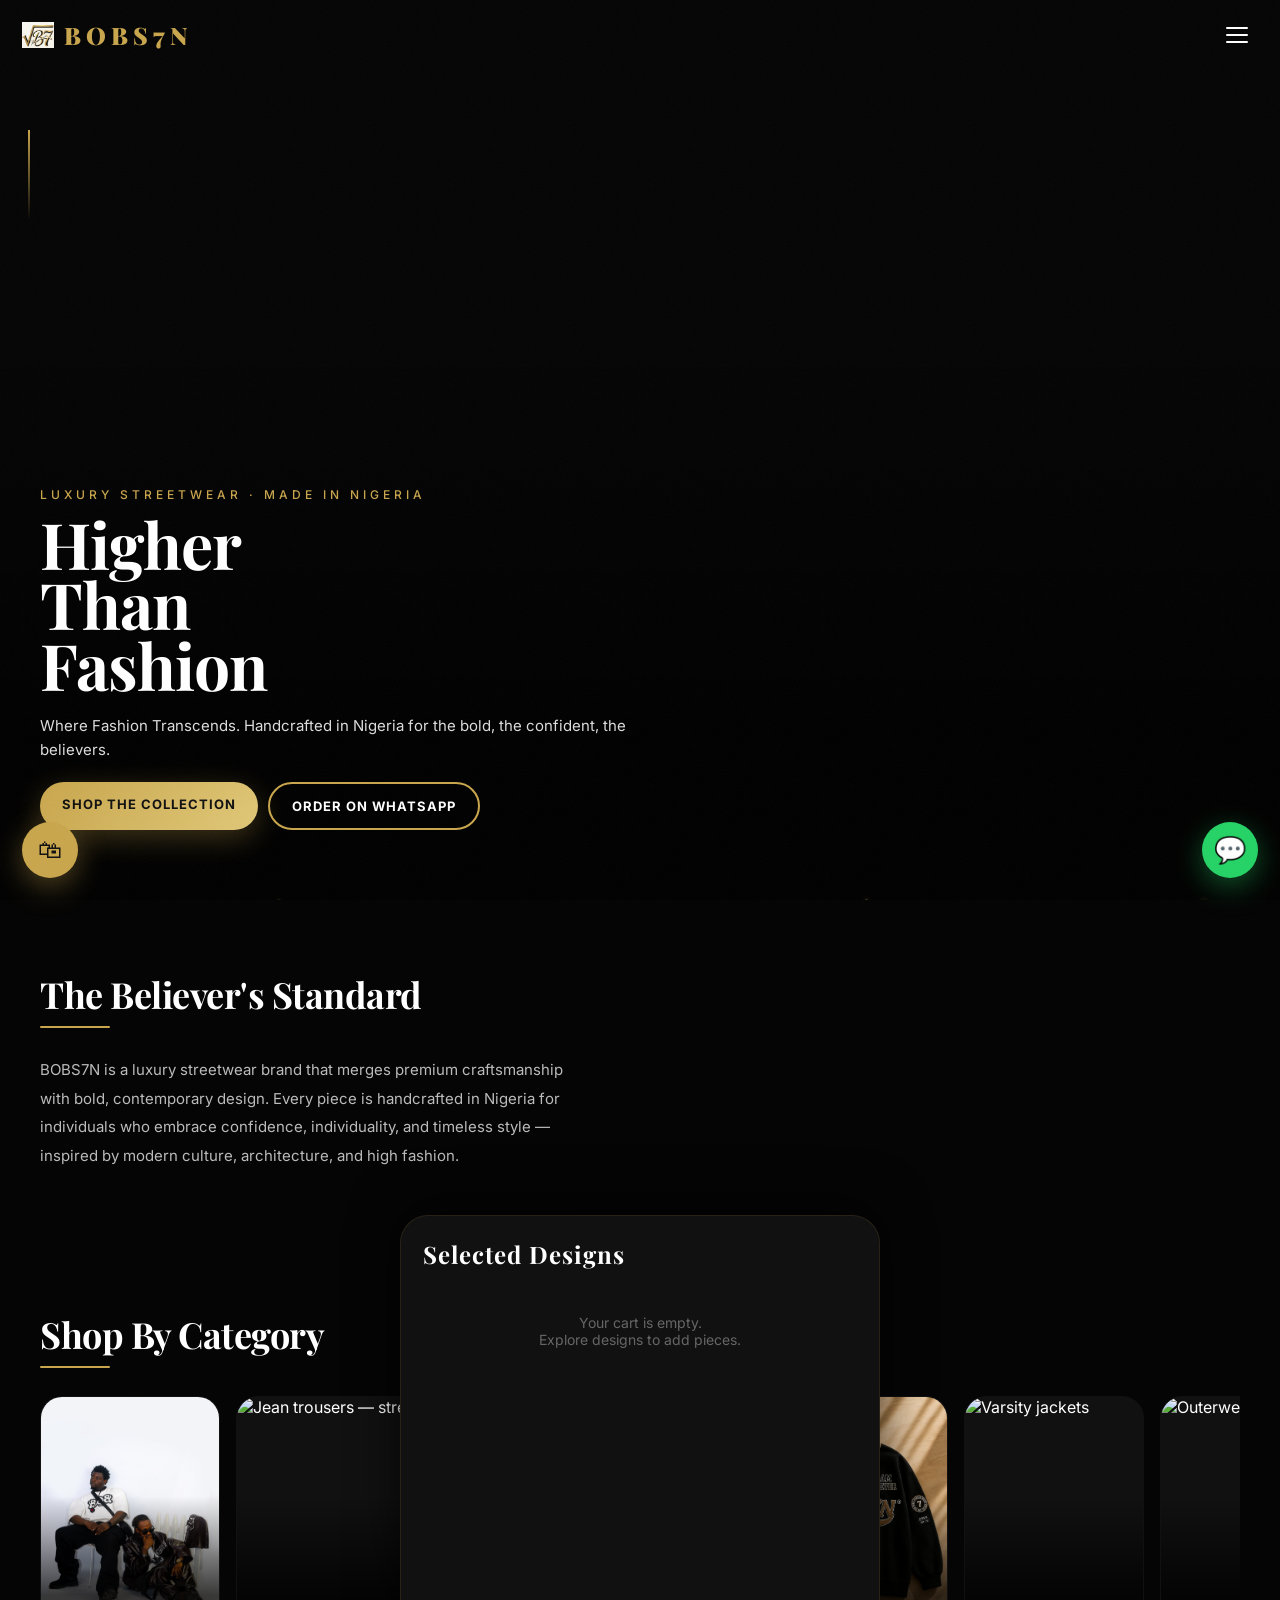
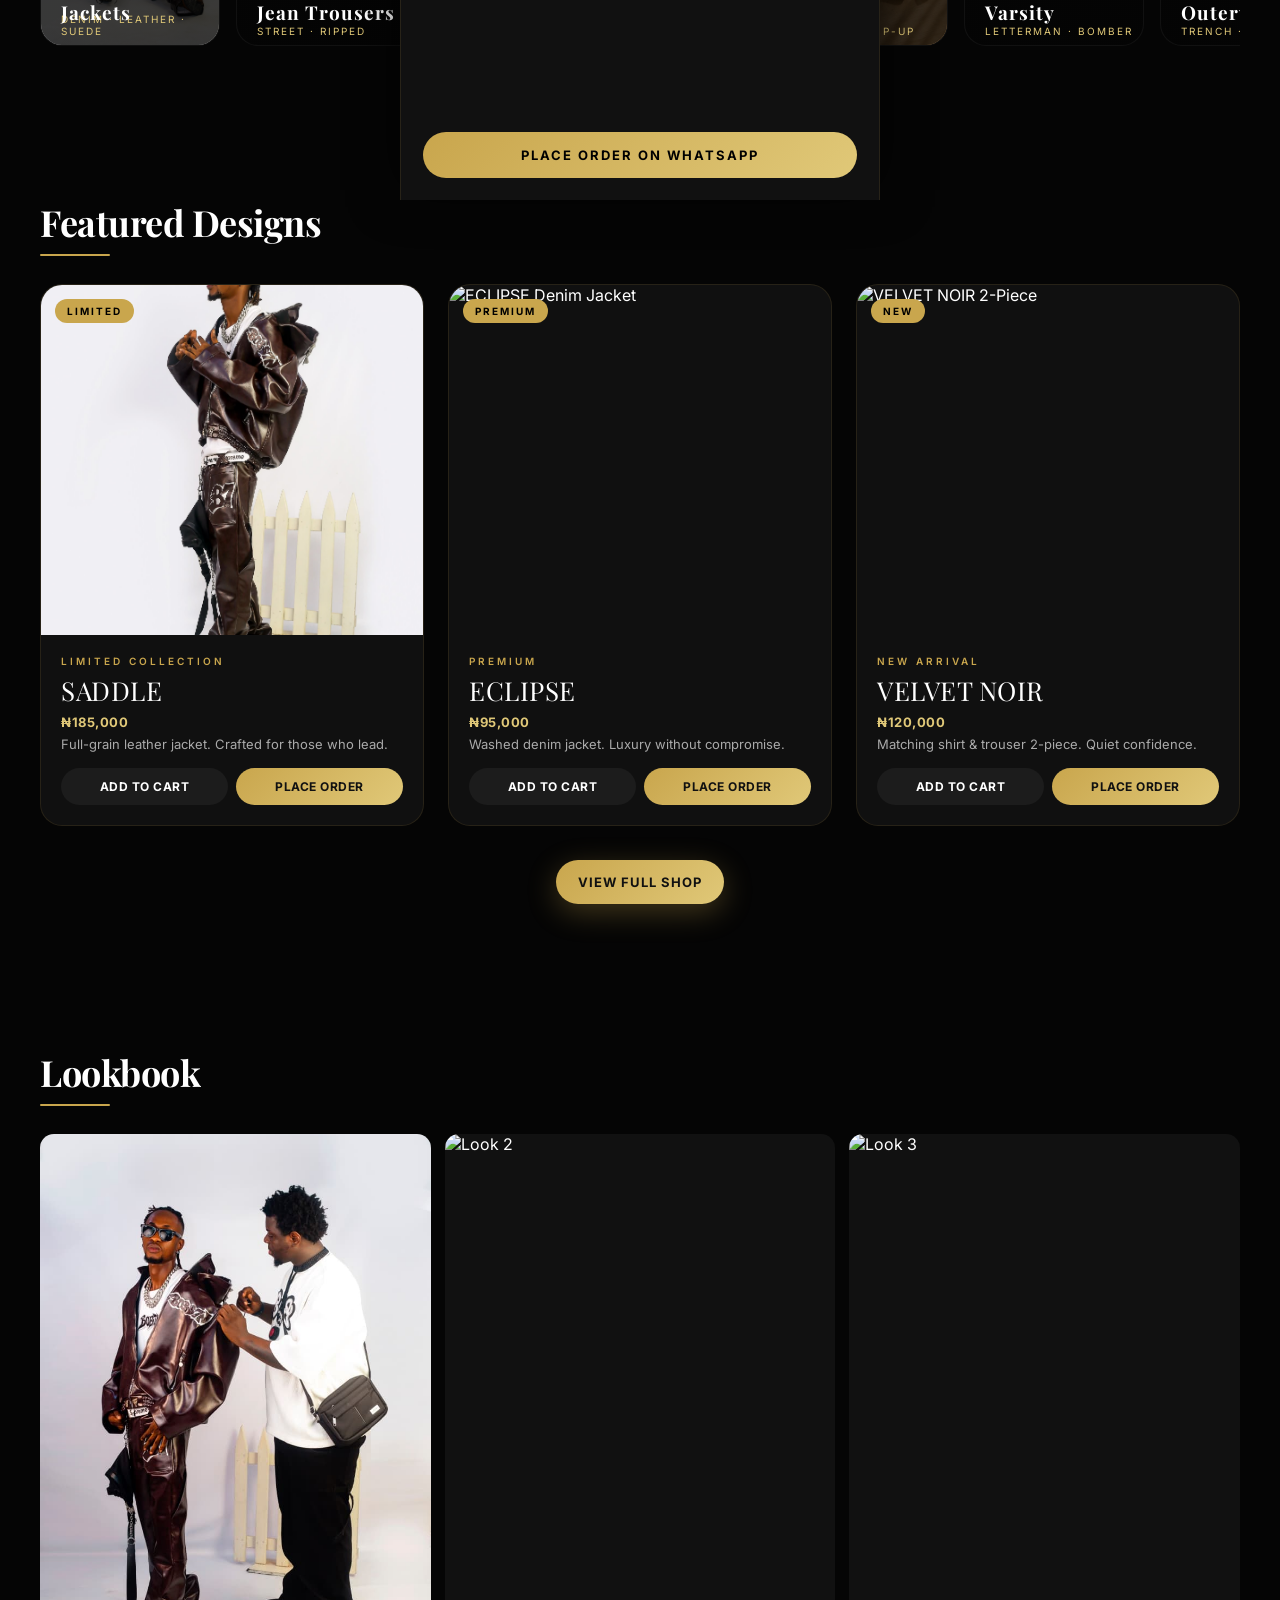
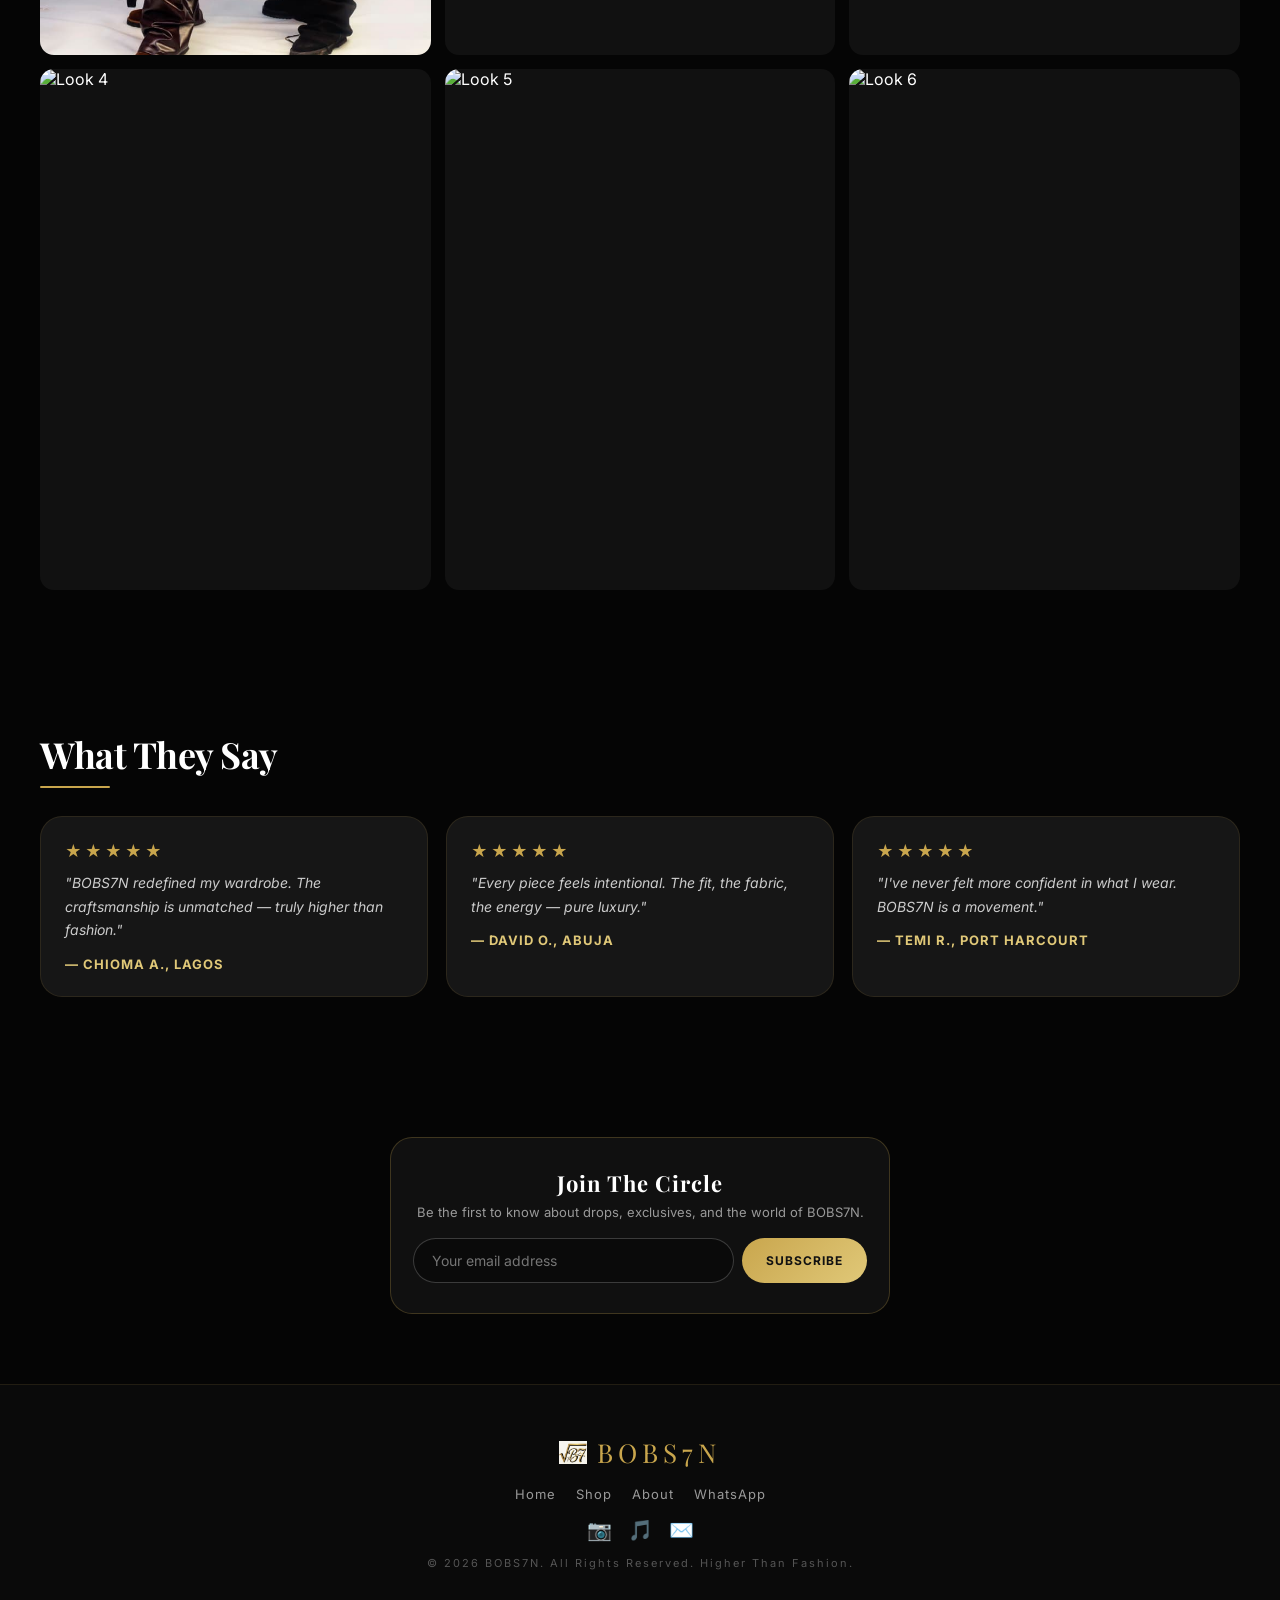
==== commit 1fc98210: "Image overhaul: matched real + Pexels imagery, retuned product names to images" ====
--- a/index.html
+++ b/index.html
@@ -72,37 +72,37 @@
         <div class="line"></div>
         <div class="collections">
             <a class="collection" href="shop.html?cat=jackets">
-                <img src="https://images.unsplash.com/photo-1632958983989-49773325c326?w=700&q=80" alt="Jackets — leather, denim, suede" loading="lazy">
+                <img src="assets/products/WA0003.jpg" alt="Jackets — leather, denim, suede" loading="lazy">
                 <div class="gradient-overlay"></div>
                 <small>Denim · Leather · Suede</small>
                 <span>Jackets</span>
             </a>
             <a class="collection" href="shop.html?cat=jeans">
-                <img src="https://images.unsplash.com/photo-1599725728598-dc7ed109ff89?w=700&q=80" alt="Jean trousers — street and ripped jeans" loading="lazy">
+                <img src="https://images.pexels.com/photos/13187713/pexels-photo-13187713.jpeg?auto=compress&cs=tinysrgb&w=900&h=1200&fit=crop&fm=jpg" alt="Jean trousers — street and ripped jeans" loading="lazy">
                 <div class="gradient-overlay"></div>
                 <small>Street · Ripped</small>
                 <span>Jean Trousers</span>
             </a>
             <a class="collection" href="shop.html?cat=twopiece">
-                <img src="https://images.unsplash.com/flagged/photo-1553277024-e6c4b3acb849?w=700&q=80" alt="Two piece sets" loading="lazy">
+                <img src="https://images.pexels.com/photos/26744884/pexels-photo-26744884.jpeg?auto=compress&cs=tinysrgb&w=900&h=1200&fit=crop&fm=jpg" alt="Two piece sets" loading="lazy">
                 <div class="gradient-overlay"></div>
                 <small>Shirt &amp; Trouser</small>
                 <span>2 Piece Sets</span>
             </a>
             <a class="collection" href="shop.html?cat=hoodies">
-                <img src="https://images.unsplash.com/photo-1614010966237-74489a16848b?w=700&q=80" alt="Hoodies" loading="lazy">
+                <img src="assets/products/WA0008.jpg" alt="Hoodies" loading="lazy">
                 <div class="gradient-overlay"></div>
                 <small>Oversized · Zip-Up</small>
                 <span>Hoodies</span>
             </a>
             <a class="collection" href="shop.html?cat=varsity">
-                <img src="https://images.unsplash.com/photo-1618886614638-80e3c103d31a?w=700&q=80" alt="Varsity jackets" loading="lazy">
+                <img src="https://images.pexels.com/photos/32483235/pexels-photo-32483235.jpeg?auto=compress&cs=tinysrgb&w=900&h=1200&fit=crop&fm=jpg" alt="Varsity jackets" loading="lazy">
                 <div class="gradient-overlay"></div>
                 <small>Letterman · Bomber</small>
                 <span>Varsity</span>
             </a>
             <a class="collection" href="shop.html?cat=outerwear">
-                <img src="https://images.unsplash.com/photo-1782528013490-ae62fb5167ba?w=700&q=80" alt="Outerwear" loading="lazy">
+                <img src="https://images.pexels.com/photos/5120186/pexels-photo-5120186.jpeg?auto=compress&cs=tinysrgb&w=900&h=1200&fit=crop&fm=jpg" alt="Outerwear" loading="lazy">
                 <div class="gradient-overlay"></div>
                 <small>Trench · Parka</small>
                 <span>Outerwear</span>
@@ -115,29 +115,29 @@
         <h2 class="title">Featured Designs</h2>
         <div class="line"></div>
         <div class="cards">
-            <div class="card reveal-stagger" data-product="OBSIDIAN Leather Jacket" data-price="₦185,000" data-img="https://images.unsplash.com/photo-1632958983989-49773325c326?w=900&q=80" data-caption="Full-grain leather, crafted for those who lead. A statement of refined power.">
+            <div class="card reveal-stagger" data-product="SADDLE Leather Jacket" data-price="₦185,000" data-img="assets/products/WA0007.jpg" data-caption="Full-grain leather, crafted for those who lead. A statement of refined power.">
                 <div class="img-wrap">
                     <span class="badge">Limited</span>
-                    <img src="https://images.unsplash.com/photo-1632958983989-49773325c326?w=900&q=80" alt="OBSIDIAN Leather Jacket" loading="lazy">
-                    <button class="quick-view-trigger" onclick="event.stopPropagation(); openQuickView('OBSIDIAN Leather Jacket','https://images.unsplash.com/photo-1632958983989-49773325c326?w=900&q=80','Full-grain leather, crafted for those who lead.','₦185,000')">Quick View</button>
+                    <img src="assets/products/WA0007.jpg" alt="SADDLE Leather Jacket" loading="lazy">
+                    <button class="quick-view-trigger" onclick="event.stopPropagation(); openQuickView('SADDLE Leather Jacket','assets/products/WA0007.jpg','Full-grain leather, crafted for those who lead.','₦185,000')">Quick View</button>
                 </div>
                 <div class="info">
                     <div class="label">Limited Collection</div>
-                    <div class="name">OBSIDIAN</div>
+                    <div class="name">SADDLE</div>
                     <div class="price">₦185,000</div>
                     <div class="caption">Full-grain leather jacket. Crafted for those who lead.</div>
                     <div class="action">
-                        <button class="cart-btn" onclick="event.stopPropagation(); addToCart('OBSIDIAN Leather Jacket')">Add To Cart</button>
-                        <button class="order-btn" onclick="event.stopPropagation(); orderNow('OBSIDIAN Leather Jacket')">Place Order</button>
+                        <button class="cart-btn" onclick="event.stopPropagation(); addToCart('SADDLE Leather Jacket')">Add To Cart</button>
+                        <button class="order-btn" onclick="event.stopPropagation(); orderNow('SADDLE Leather Jacket')">Place Order</button>
                     </div>
                 </div>
             </div>
 
-            <div class="card reveal-stagger" data-product="ECLIPSE Denim Jacket" data-price="₦95,000" data-img="https://images.unsplash.com/photo-1614252367687-9d1e45da435e?w=900&q=80" data-caption="Luxury without compromise. Where shadow meets gold.">
+            <div class="card reveal-stagger" data-product="ECLIPSE Denim Jacket" data-price="₦95,000" data-img="https://images.pexels.com/photos/36607477/pexels-photo-36607477.jpeg?auto=compress&cs=tinysrgb&w=900&h=1200&fit=crop&fm=jpg" data-caption="Luxury without compromise. Where shadow meets gold.">
                 <div class="img-wrap">
                     <span class="badge">Premium</span>
-                    <img src="https://images.unsplash.com/photo-1614252367687-9d1e45da435e?w=900&q=80" alt="ECLIPSE Denim Jacket" loading="lazy">
-                    <button class="quick-view-trigger" onclick="event.stopPropagation(); openQuickView('ECLIPSE Denim Jacket','https://images.unsplash.com/photo-1614252367687-9d1e45da435e?w=900&q=80','Luxury without compromise.','₦95,000')">Quick View</button>
+                    <img src="https://images.pexels.com/photos/36607477/pexels-photo-36607477.jpeg?auto=compress&cs=tinysrgb&w=900&h=1200&fit=crop&fm=jpg" alt="ECLIPSE Denim Jacket" loading="lazy">
+                    <button class="quick-view-trigger" onclick="event.stopPropagation(); openQuickView('ECLIPSE Denim Jacket','https://images.pexels.com/photos/36607477/pexels-photo-36607477.jpeg?auto=compress&cs=tinysrgb&w=900&h=1200&fit=crop&fm=jpg','Luxury without compromise.','₦95,000')">Quick View</button>
                 </div>
                 <div class="info">
                     <div class="label">Premium</div>
@@ -151,11 +151,11 @@
                 </div>
             </div>
 
-            <div class="card reveal-stagger" data-product="VELVET NOIR 2-Piece" data-price="₦120,000" data-img="https://images.unsplash.com/flagged/photo-1553277024-e6c4b3acb849?w=900&q=80" data-caption="Understated elegance. The art of quiet confidence.">
+            <div class="card reveal-stagger" data-product="VELVET NOIR 2-Piece" data-price="₦120,000" data-img="https://images.pexels.com/photos/26744884/pexels-photo-26744884.jpeg?auto=compress&cs=tinysrgb&w=900&h=1200&fit=crop&fm=jpg" data-caption="Understated elegance. The art of quiet confidence.">
                 <div class="img-wrap">
                     <span class="badge">New</span>
-                    <img src="https://images.unsplash.com/flagged/photo-1553277024-e6c4b3acb849?w=900&q=80" alt="VELVET NOIR 2-Piece" loading="lazy">
-                    <button class="quick-view-trigger" onclick="event.stopPropagation(); openQuickView('VELVET NOIR 2-Piece','https://images.unsplash.com/flagged/photo-1553277024-e6c4b3acb849?w=900&q=80','Understated elegance.','₦120,000')">Quick View</button>
+                    <img src="https://images.pexels.com/photos/26744884/pexels-photo-26744884.jpeg?auto=compress&cs=tinysrgb&w=900&h=1200&fit=crop&fm=jpg" alt="VELVET NOIR 2-Piece" loading="lazy">
+                    <button class="quick-view-trigger" onclick="event.stopPropagation(); openQuickView('VELVET NOIR 2-Piece','https://images.pexels.com/photos/26744884/pexels-photo-26744884.jpeg?auto=compress&cs=tinysrgb&w=900&h=1200&fit=crop&fm=jpg','Understated elegance.','₦120,000')">Quick View</button>
                 </div>
                 <div class="info">
                     <div class="label">New Arrival</div>
@@ -179,12 +179,12 @@
         <h2 class="title">Lookbook</h2>
         <div class="line"></div>
         <div class="lookbook-grid">
-            <div class="lookbook-item"><img src="https://images.unsplash.com/photo-1733322992706-1210ca79f4df?w=600&q=80" alt="Look 1" loading="lazy"></div>
-            <div class="lookbook-item"><img src="https://images.unsplash.com/photo-1540406092050-a3f48c9d50e2?w=600&q=80" alt="Look 2" loading="lazy"></div>
-            <div class="lookbook-item"><img src="https://images.unsplash.com/photo-1618886614638-80e3c103d31a?w=600&q=80" alt="Look 3" loading="lazy"></div>
-            <div class="lookbook-item"><img src="https://images.unsplash.com/photo-1733322991133-2de13aa12c57?w=600&q=80" alt="Look 4" loading="lazy"></div>
-            <div class="lookbook-item"><img src="https://images.unsplash.com/photo-1599725728598-dc7ed109ff89?w=600&q=80" alt="Look 5" loading="lazy"></div>
-            <div class="lookbook-item"><img src="https://images.unsplash.com/photo-1782528013490-ae62fb5167ba?w=600&q=80" alt="Look 6" loading="lazy"></div>
+            <div class="lookbook-item"><img src="assets/products/WA0006.jpg" alt="Look 1" loading="lazy"></div>
+            <div class="lookbook-item"><img src="https://images.pexels.com/photos/40204424/pexels-photo-40204424.jpeg?auto=compress&cs=tinysrgb&w=600&h=800&fit=crop&fm=jpg" alt="Look 2" loading="lazy"></div>
+            <div class="lookbook-item"><img src="https://images.pexels.com/photos/10698019/pexels-photo-10698019.jpeg?auto=compress&cs=tinysrgb&w=600&h=800&fit=crop&fm=jpg" alt="Look 3" loading="lazy"></div>
+            <div class="lookbook-item"><img src="https://images.pexels.com/photos/34751422/pexels-photo-34751422.jpeg?auto=compress&cs=tinysrgb&w=600&h=800&fit=crop&fm=jpg" alt="Look 4" loading="lazy"></div>
+            <div class="lookbook-item"><img src="https://images.pexels.com/photos/27844486/pexels-photo-27844486.jpeg?auto=compress&cs=tinysrgb&w=600&h=800&fit=crop&fm=jpg" alt="Look 5" loading="lazy"></div>
+            <div class="lookbook-item"><img src="https://images.pexels.com/photos/36957075/pexels-photo-36957075.jpeg?auto=compress&cs=tinysrgb&w=600&h=800&fit=crop&fm=jpg" alt="Look 6" loading="lazy"></div>
         </div>
     </section>
 
--- a/assets/style.css
+++ b/assets/style.css
@@ -181,7 +181,7 @@
     padding: 40px 22px 50px;
     background: linear-gradient(to top, #000 8%, rgba(0,0,0,.35) 45%, transparent 65%),
         linear-gradient(rgba(5,5,5,.15), rgba(5,5,5,.35)),
-        url("https://images.unsplash.com/photo-1733324961657-8c60ff1e7c1c?w=1400&q=80") center 20%/cover;
+        url("https://images.pexels.com/photos/34751422/pexels-photo-34751422.jpeg?auto=compress&cs=tinysrgb&w=1600&h=900&fit=crop&fm=jpg") center 20%/cover;
     position: relative; overflow: hidden;
 }
 .hero canvas { position: absolute; inset: 0; pointer-events: none; z-index: 1; opacity: 0.7; }
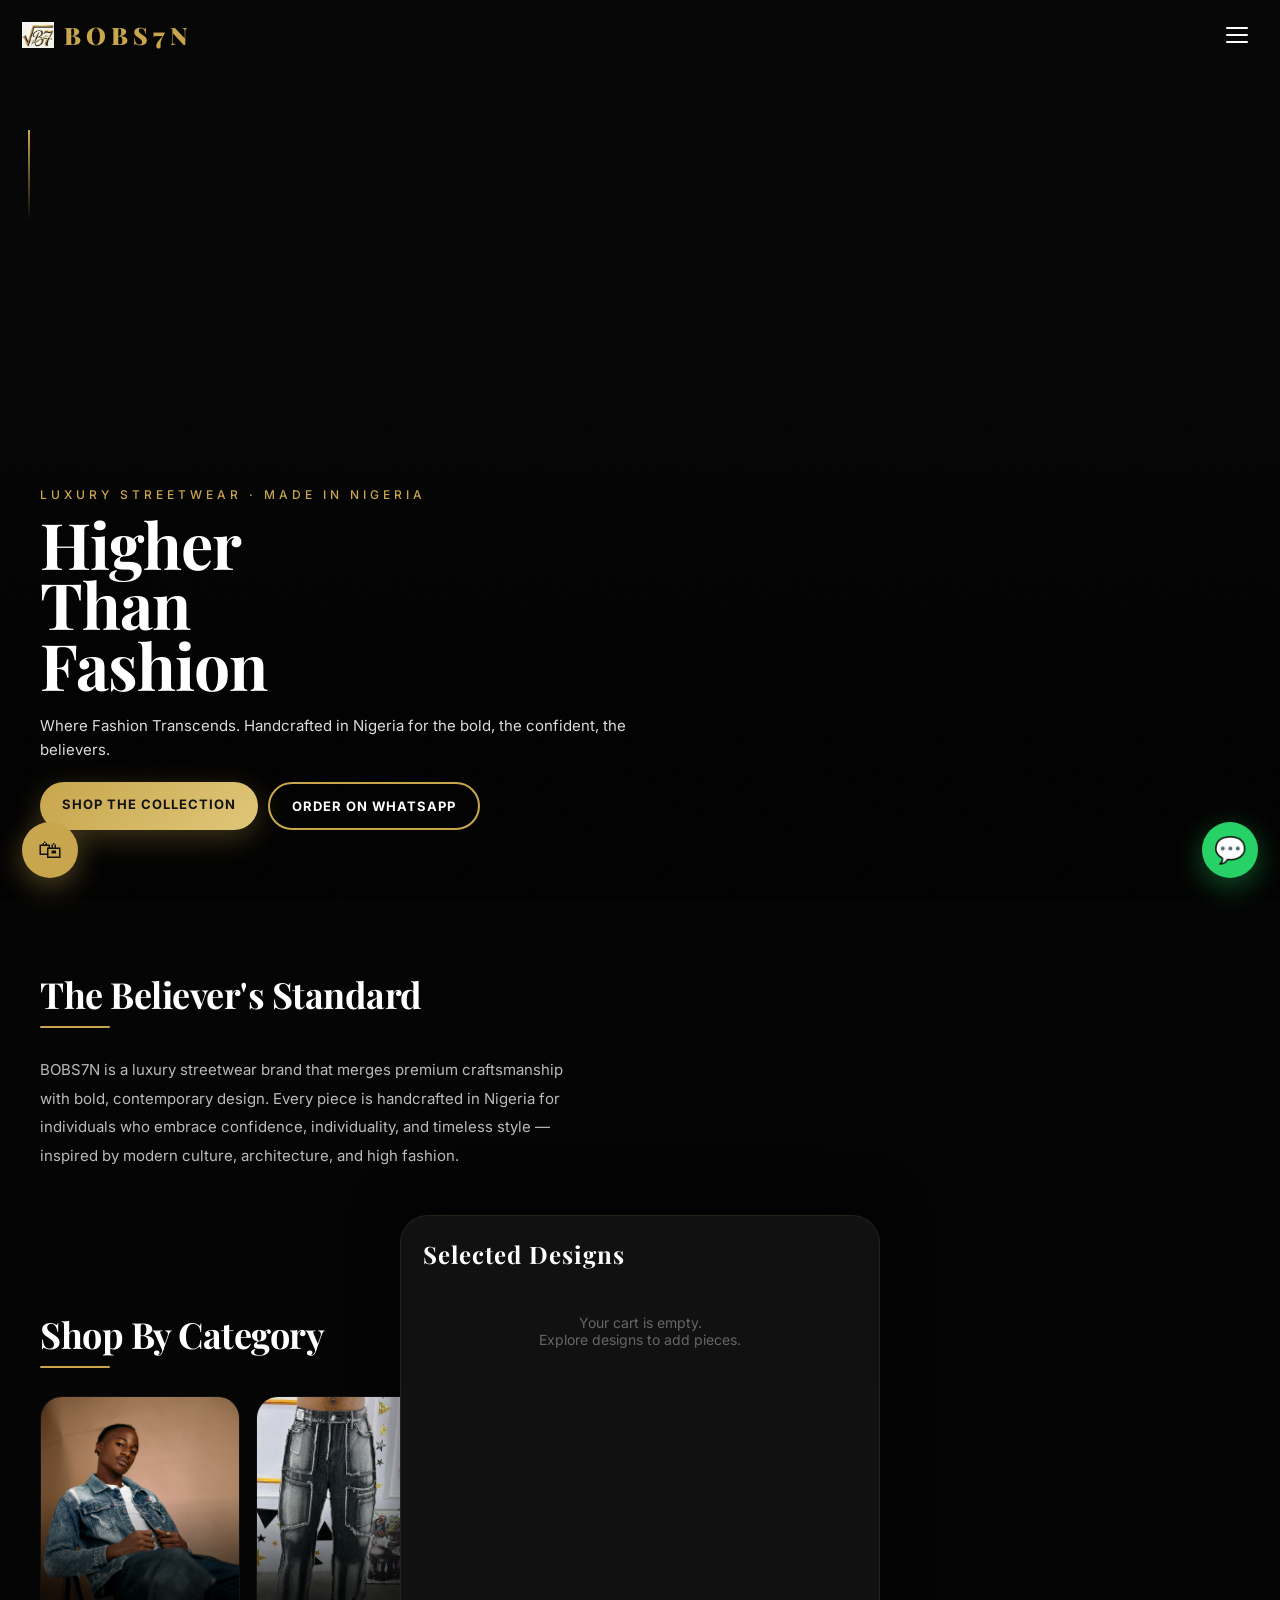
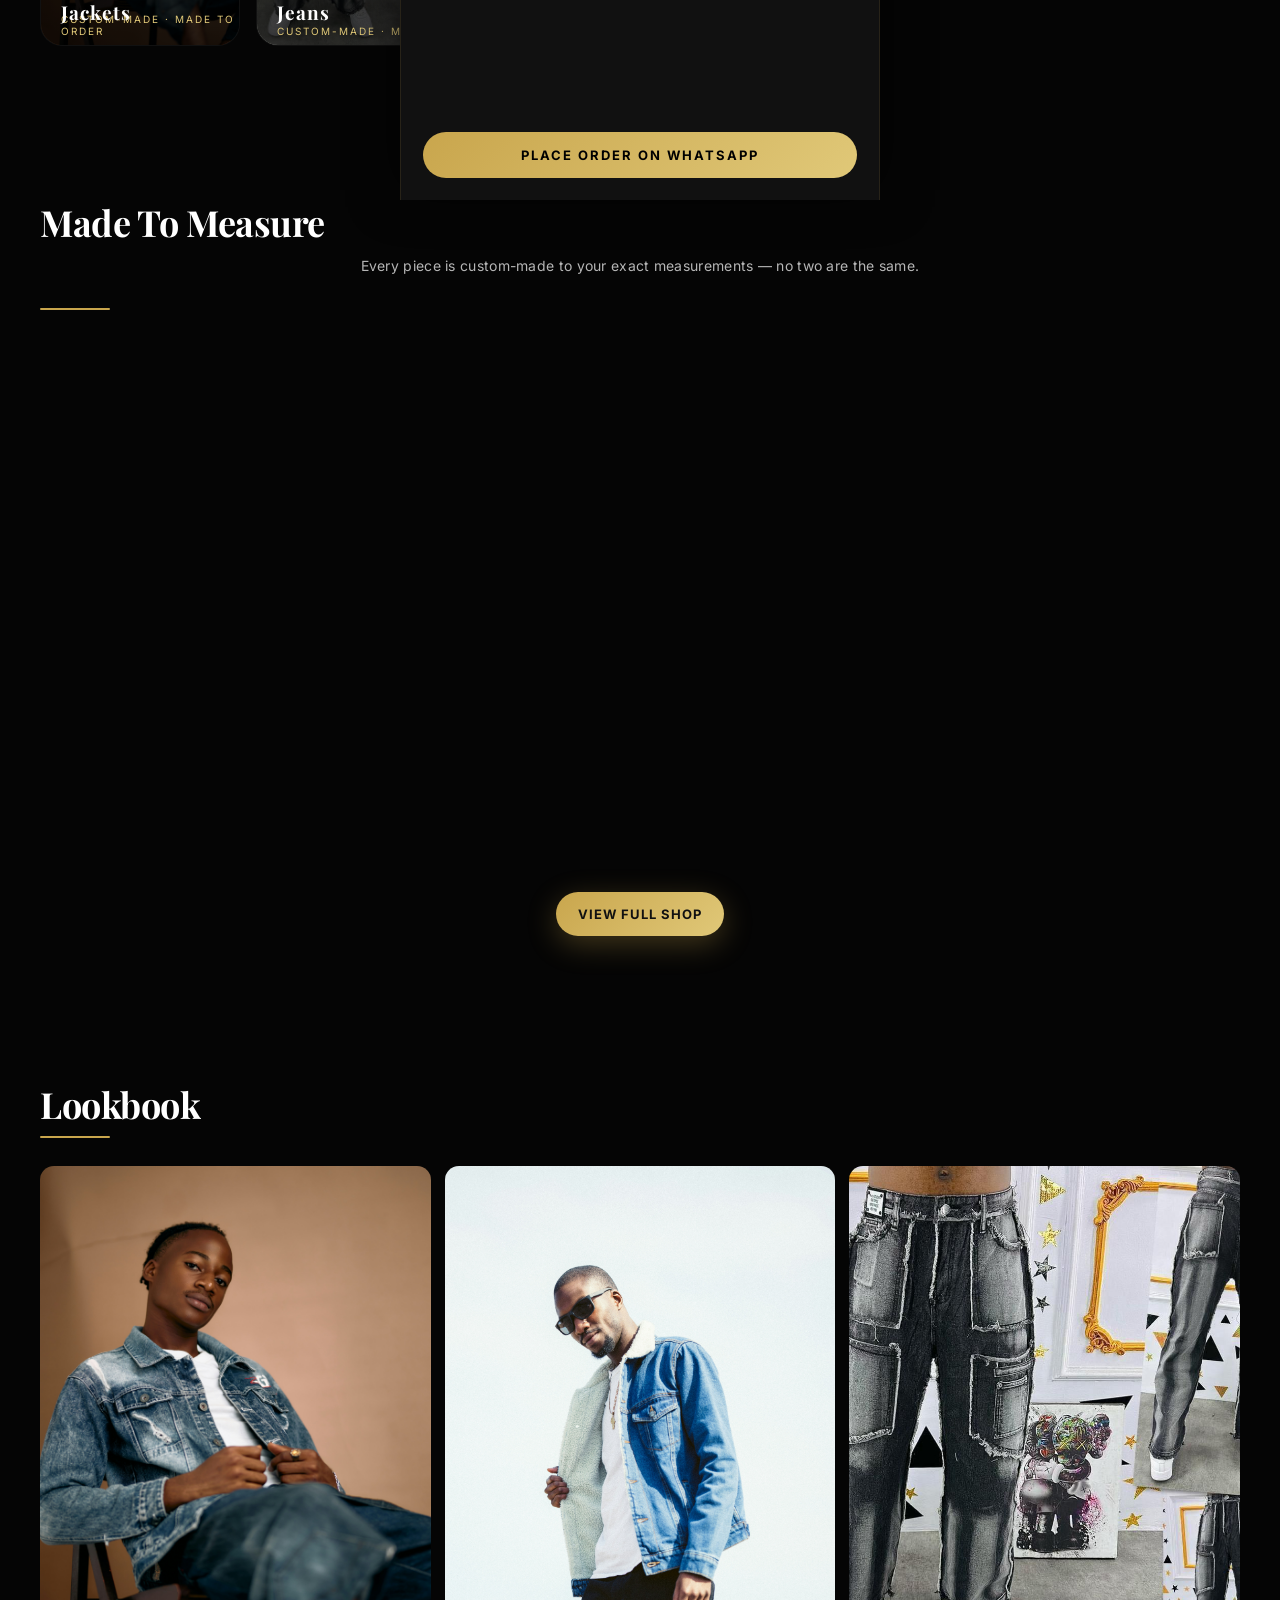
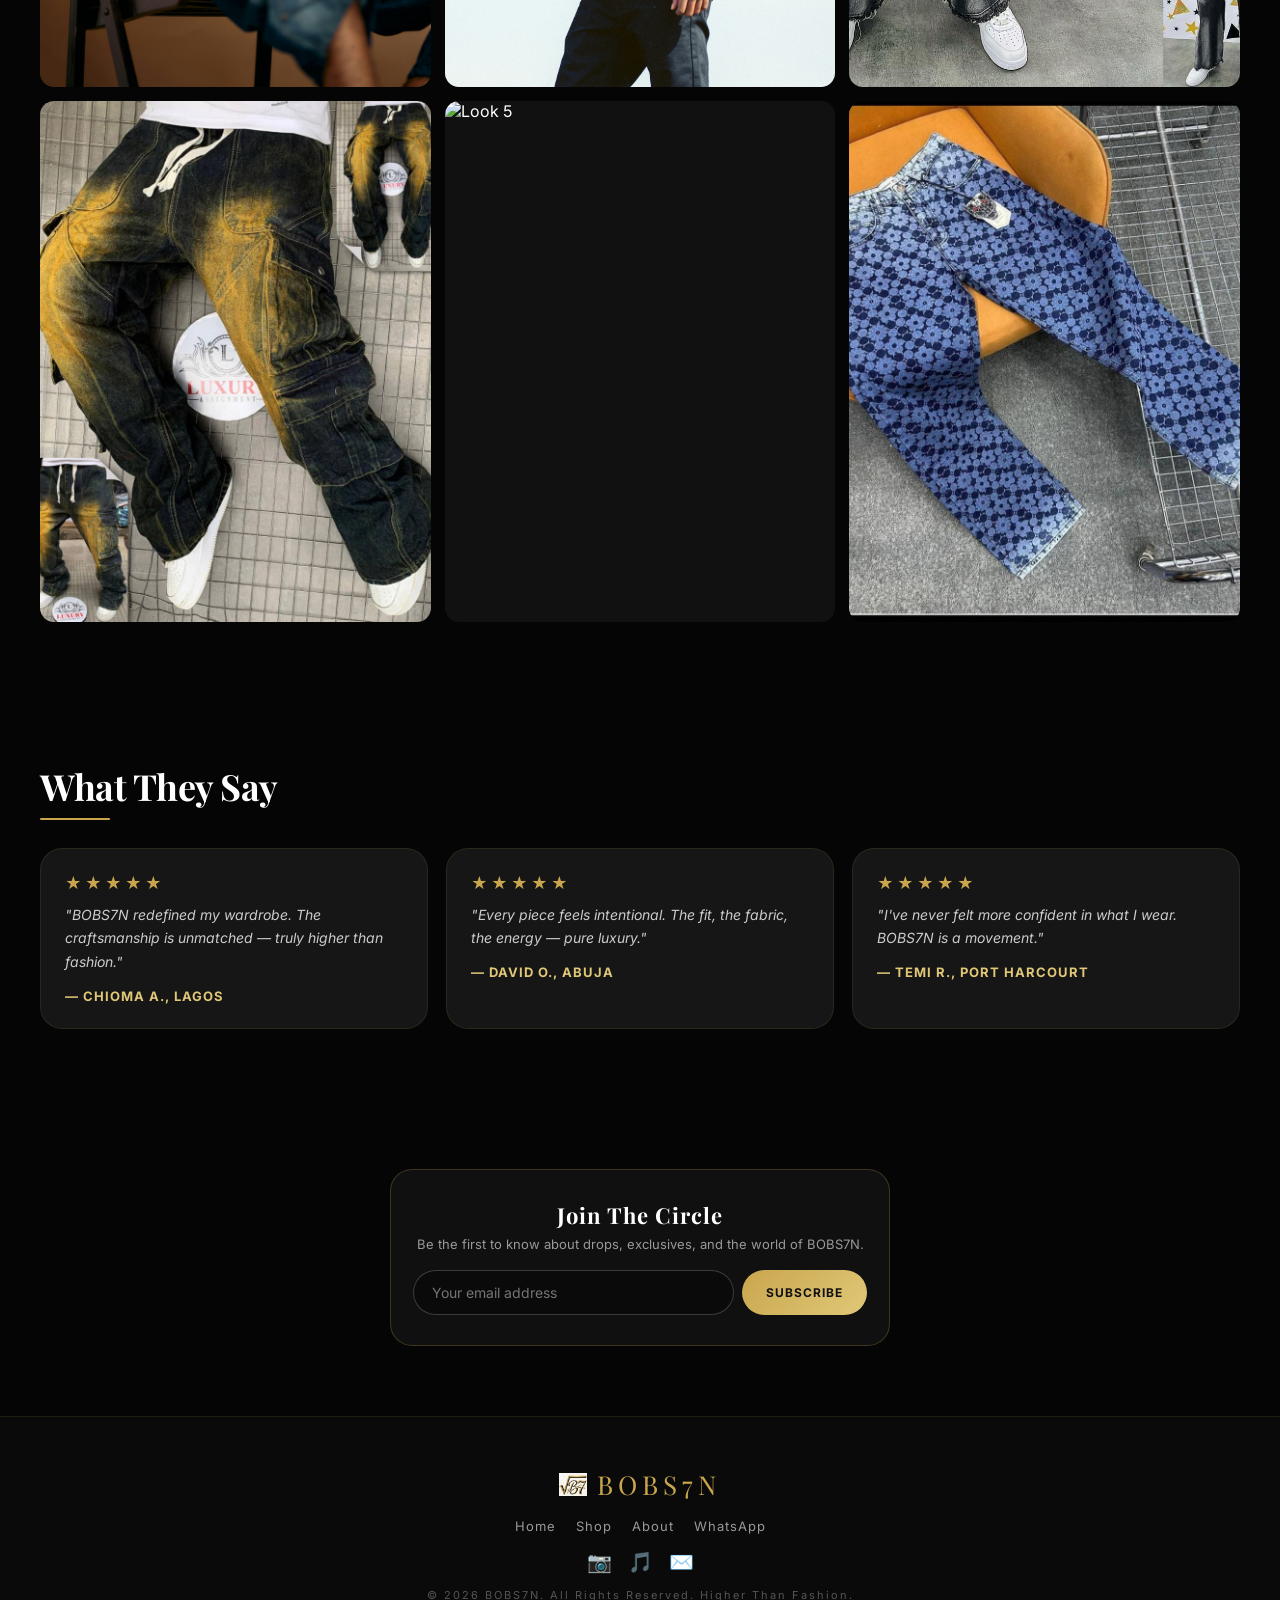
==== commit ef85c9d1: "Shop: custom-made Jeans + Jackets (13 pieces), no prices, WhatsApp funnel, women-free imagery" ====
--- a/index.html
+++ b/index.html
@@ -72,99 +72,70 @@
         <div class="line"></div>
         <div class="collections">
             <a class="collection" href="shop.html?cat=jackets">
-                <img src="assets/products/WA0003.jpg" alt="Jackets — leather, denim, suede" loading="lazy">
+                <img src="assets/products/jackets/mcfollis-EWDE__C43vk.jpg" alt="Jackets — custom-made denim" loading="lazy">
                 <div class="gradient-overlay"></div>
-                <small>Denim · Leather · Suede</small>
+                <small>Custom-made · Made to order</small>
                 <span>Jackets</span>
             </a>
             <a class="collection" href="shop.html?cat=jeans">
-                <img src="https://images.pexels.com/photos/13187713/pexels-photo-13187713.jpeg?auto=compress&cs=tinysrgb&w=900&h=1200&fit=crop&fm=jpg" alt="Jean trousers — street and ripped jeans" loading="lazy">
+                <img src="assets/products/jeans/WA0004.jpg" alt="Jeans — custom-made bottoms" loading="lazy">
                 <div class="gradient-overlay"></div>
-                <small>Street · Ripped</small>
-                <span>Jean Trousers</span>
-            </a>
-            <a class="collection" href="shop.html?cat=twopiece">
-                <img src="https://images.pexels.com/photos/26744884/pexels-photo-26744884.jpeg?auto=compress&cs=tinysrgb&w=900&h=1200&fit=crop&fm=jpg" alt="Two piece sets" loading="lazy">
-                <div class="gradient-overlay"></div>
-                <small>Shirt &amp; Trouser</small>
-                <span>2 Piece Sets</span>
-            </a>
-            <a class="collection" href="shop.html?cat=hoodies">
-                <img src="assets/products/WA0008.jpg" alt="Hoodies" loading="lazy">
-                <div class="gradient-overlay"></div>
-                <small>Oversized · Zip-Up</small>
-                <span>Hoodies</span>
-            </a>
-            <a class="collection" href="shop.html?cat=varsity">
-                <img src="https://images.pexels.com/photos/32483235/pexels-photo-32483235.jpeg?auto=compress&cs=tinysrgb&w=900&h=1200&fit=crop&fm=jpg" alt="Varsity jackets" loading="lazy">
-                <div class="gradient-overlay"></div>
-                <small>Letterman · Bomber</small>
-                <span>Varsity</span>
-            </a>
-            <a class="collection" href="shop.html?cat=outerwear">
-                <img src="https://images.pexels.com/photos/5120186/pexels-photo-5120186.jpeg?auto=compress&cs=tinysrgb&w=900&h=1200&fit=crop&fm=jpg" alt="Outerwear" loading="lazy">
-                <div class="gradient-overlay"></div>
-                <small>Trench · Parka</small>
-                <span>Outerwear</span>
+                <small>Custom-made · Made to order</small>
+                <span>Jeans</span>
             </a>
         </div>
     </section>
 
     <!-- ══════════ FEATURED DESIGNS ══════════ -->
     <section id="featured">
-        <h2 class="title">Featured Designs</h2>
+        <h2 class="title">Made To Measure</h2>
+        <p class="title-sub">Every piece is custom-made to your exact measurements — no two are the same.</p>
         <div class="line"></div>
         <div class="cards">
-            <div class="card reveal-stagger" data-product="SADDLE Leather Jacket" data-price="₦185,000" data-img="assets/products/WA0007.jpg" data-caption="Full-grain leather, crafted for those who lead. A statement of refined power.">
+            <div class="card reveal-stagger" data-product="NOIR Street Denim" data-img="assets/products/jackets/mcfollis-EWDE__C43vk.jpg" data-caption="Custom-made to your measurements.">
                 <div class="img-wrap">
-                    <span class="badge">Limited</span>
-                    <img src="assets/products/WA0007.jpg" alt="SADDLE Leather Jacket" loading="lazy">
-                    <button class="quick-view-trigger" onclick="event.stopPropagation(); openQuickView('SADDLE Leather Jacket','assets/products/WA0007.jpg','Full-grain leather, crafted for those who lead.','₦185,000')">Quick View</button>
+                    <span class="badge">Custom-Made</span>
+                    <img src="assets/products/jackets/mcfollis-EWDE__C43vk.jpg" alt="NOIR Street Denim jacket" loading="lazy">
+                    <button class="quick-view-trigger" onclick="event.stopPropagation(); openQuickView('NOIR Street Denim','assets/products/jackets/mcfollis-EWDE__C43vk.jpg','Custom-made to your measurements.','')">Quick View</button>
                 </div>
                 <div class="info">
-                    <div class="label">Limited Collection</div>
-                    <div class="name">SADDLE</div>
-                    <div class="price">₦185,000</div>
-                    <div class="caption">Full-grain leather jacket. Crafted for those who lead.</div>
+                    <div class="label">Jackets</div>
+                    <div class="name">NOIR Street Denim</div>
+                    <div class="caption">Custom-made to your measurements.</div>
                     <div class="action">
-                        <button class="cart-btn" onclick="event.stopPropagation(); addToCart('SADDLE Leather Jacket')">Add To Cart</button>
-                        <button class="order-btn" onclick="event.stopPropagation(); orderNow('SADDLE Leather Jacket')">Place Order</button>
+                        <button class="order-btn" onclick="event.stopPropagation(); orderNow('NOIR Street Denim')">Order on WhatsApp</button>
                     </div>
                 </div>
             </div>
 
-            <div class="card reveal-stagger" data-product="ECLIPSE Denim Jacket" data-price="₦95,000" data-img="https://images.pexels.com/photos/36607477/pexels-photo-36607477.jpeg?auto=compress&cs=tinysrgb&w=900&h=1200&fit=crop&fm=jpg" data-caption="Luxury without compromise. Where shadow meets gold.">
+            <div class="card reveal-stagger" data-product="ALPINE Shearling Trucker" data-img="assets/products/jackets/brock-wegner-7PuQifdU248.jpg" data-caption="Custom-made to your measurements.">
                 <div class="img-wrap">
-                    <span class="badge">Premium</span>
-                    <img src="https://images.pexels.com/photos/36607477/pexels-photo-36607477.jpeg?auto=compress&cs=tinysrgb&w=900&h=1200&fit=crop&fm=jpg" alt="ECLIPSE Denim Jacket" loading="lazy">
-                    <button class="quick-view-trigger" onclick="event.stopPropagation(); openQuickView('ECLIPSE Denim Jacket','https://images.pexels.com/photos/36607477/pexels-photo-36607477.jpeg?auto=compress&cs=tinysrgb&w=900&h=1200&fit=crop&fm=jpg','Luxury without compromise.','₦95,000')">Quick View</button>
+                    <span class="badge">Custom-Made</span>
+                    <img src="assets/products/jackets/brock-wegner-7PuQifdU248.jpg" alt="ALPINE Shearling Trucker jacket" loading="lazy">
+                    <button class="quick-view-trigger" onclick="event.stopPropagation(); openQuickView('ALPINE Shearling Trucker','assets/products/jackets/brock-wegner-7PuQifdU248.jpg','Custom-made to your measurements.','')">Quick View</button>
                 </div>
                 <div class="info">
-                    <div class="label">Premium</div>
-                    <div class="name">ECLIPSE</div>
-                    <div class="price">₦95,000</div>
-                    <div class="caption">Washed denim jacket. Luxury without compromise.</div>
+                    <div class="label">Jackets</div>
+                    <div class="name">ALPINE Shearling Trucker</div>
+                    <div class="caption">Custom-made to your measurements.</div>
                     <div class="action">
-                        <button class="cart-btn" onclick="event.stopPropagation(); addToCart('ECLIPSE Denim Jacket')">Add To Cart</button>
-                        <button class="order-btn" onclick="event.stopPropagation(); orderNow('ECLIPSE Denim Jacket')">Place Order</button>
+                        <button class="order-btn" onclick="event.stopPropagation(); orderNow('ALPINE Shearling Trucker')">Order on WhatsApp</button>
                     </div>
                 </div>
             </div>
 
-            <div class="card reveal-stagger" data-product="VELVET NOIR 2-Piece" data-price="₦120,000" data-img="https://images.pexels.com/photos/26744884/pexels-photo-26744884.jpeg?auto=compress&cs=tinysrgb&w=900&h=1200&fit=crop&fm=jpg" data-caption="Understated elegance. The art of quiet confidence.">
+            <div class="card reveal-stagger" data-product="PATCHWORK Wide-Leg" data-img="assets/products/jeans/WA0004.jpg" data-caption="Custom-made to your measurements.">
                 <div class="img-wrap">
-                    <span class="badge">New</span>
-                    <img src="https://images.pexels.com/photos/26744884/pexels-photo-26744884.jpeg?auto=compress&cs=tinysrgb&w=900&h=1200&fit=crop&fm=jpg" alt="VELVET NOIR 2-Piece" loading="lazy">
-                    <button class="quick-view-trigger" onclick="event.stopPropagation(); openQuickView('VELVET NOIR 2-Piece','https://images.pexels.com/photos/26744884/pexels-photo-26744884.jpeg?auto=compress&cs=tinysrgb&w=900&h=1200&fit=crop&fm=jpg','Understated elegance.','₦120,000')">Quick View</button>
+                    <span class="badge">Custom-Made</span>
+                    <img src="assets/products/jeans/WA0004.jpg" alt="PATCHWORK Wide-Leg jeans" loading="lazy">
+                    <button class="quick-view-trigger" onclick="event.stopPropagation(); openQuickView('PATCHWORK Wide-Leg','assets/products/jeans/WA0004.jpg','Custom-made to your measurements.','')">Quick View</button>
                 </div>
                 <div class="info">
-                    <div class="label">New Arrival</div>
-                    <div class="name">VELVET NOIR</div>
-                    <div class="price">₦120,000</div>
-                    <div class="caption">Matching shirt &amp; trouser 2-piece. Quiet confidence.</div>
+                    <div class="label">Jeans</div>
+                    <div class="name">PATCHWORK Wide-Leg</div>
+                    <div class="caption">Custom-made to your measurements.</div>
                     <div class="action">
-                        <button class="cart-btn" onclick="event.stopPropagation(); addToCart('VELVET NOIR 2-Piece')">Add To Cart</button>
-                        <button class="order-btn" onclick="event.stopPropagation(); orderNow('VELVET NOIR 2-Piece')">Place Order</button>
+                        <button class="order-btn" onclick="event.stopPropagation(); orderNow('PATCHWORK Wide-Leg')">Order on WhatsApp</button>
                     </div>
                 </div>
             </div>
@@ -179,12 +150,12 @@
         <h2 class="title">Lookbook</h2>
         <div class="line"></div>
         <div class="lookbook-grid">
-            <div class="lookbook-item"><img src="assets/products/WA0006.jpg" alt="Look 1" loading="lazy"></div>
-            <div class="lookbook-item"><img src="https://images.pexels.com/photos/40204424/pexels-photo-40204424.jpeg?auto=compress&cs=tinysrgb&w=600&h=800&fit=crop&fm=jpg" alt="Look 2" loading="lazy"></div>
-            <div class="lookbook-item"><img src="https://images.pexels.com/photos/10698019/pexels-photo-10698019.jpeg?auto=compress&cs=tinysrgb&w=600&h=800&fit=crop&fm=jpg" alt="Look 3" loading="lazy"></div>
-            <div class="lookbook-item"><img src="https://images.pexels.com/photos/34751422/pexels-photo-34751422.jpeg?auto=compress&cs=tinysrgb&w=600&h=800&fit=crop&fm=jpg" alt="Look 4" loading="lazy"></div>
-            <div class="lookbook-item"><img src="https://images.pexels.com/photos/27844486/pexels-photo-27844486.jpeg?auto=compress&cs=tinysrgb&w=600&h=800&fit=crop&fm=jpg" alt="Look 5" loading="lazy"></div>
-            <div class="lookbook-item"><img src="https://images.pexels.com/photos/36957075/pexels-photo-36957075.jpeg?auto=compress&cs=tinysrgb&w=600&h=800&fit=crop&fm=jpg" alt="Look 6" loading="lazy"></div>
+            <div class="lookbook-item"><img src="assets/products/jackets/mcfollis-EWDE__C43vk.jpg" alt="Look 1" loading="lazy"></div>
+            <div class="lookbook-item"><img src="assets/products/jackets/brock-wegner-7PuQifdU248.jpg" alt="Look 2" loading="lazy"></div>
+            <div class="lookbook-item"><img src="assets/products/jeans/WA0004.jpg" alt="Look 3" loading="lazy"></div>
+            <div class="lookbook-item"><img src="assets/products/jeans/WA0005.jpg" alt="Look 4" loading="lazy"></div>
+            <div class="lookbook-item"><img src="assets/products/jackets/kemal-alkan-_BDBEP0ePQc.jpg" alt="Look 5" loading="lazy"></div>
+            <div class="lookbook-item"><img src="assets/products/jeans/WA0013.jpg" alt="Look 6" loading="lazy"></div>
         </div>
     </section>
 
--- a/assets/style.css
+++ b/assets/style.css
@@ -181,7 +181,7 @@
     padding: 40px 22px 50px;
     background: linear-gradient(to top, #000 8%, rgba(0,0,0,.35) 45%, transparent 65%),
         linear-gradient(rgba(5,5,5,.15), rgba(5,5,5,.35)),
-        url("https://images.pexels.com/photos/34751422/pexels-photo-34751422.jpeg?auto=compress&cs=tinysrgb&w=1600&h=900&fit=crop&fm=jpg") center 20%/cover;
+        url("assets/products/jackets/brock-wegner-7PuQifdU248.jpg") center 30%/cover;
     position: relative; overflow: hidden;
 }
 .hero canvas { position: absolute; inset: 0; pointer-events: none; z-index: 1; opacity: 0.7; }
@@ -228,6 +228,7 @@
 @media (min-width: 768px) { section { padding: 70px 40px; } .hero { padding: 50px 40px 70px; } }
 .title { font-family: var(--font-heading); font-size: clamp(26px, 5vw, 36px); margin-bottom: 8px; letter-spacing: -0.5px; }
 .line { width: 70px; height: 2px; background: var(--gold); margin-bottom: 28px; border-radius: 2px; }
+.title-sub { text-align: center; color: var(--muted, #999); font-size: 14px; letter-spacing: .3px; line-height: 1.7; max-width: 560px; margin: 0 auto 30px; }
 .story { color: #bbb; line-height: 1.9; font-size: 15px; max-width: 550px; }
 
 /* ── COLLECTIONS SCROLL (home category teaser) ── */
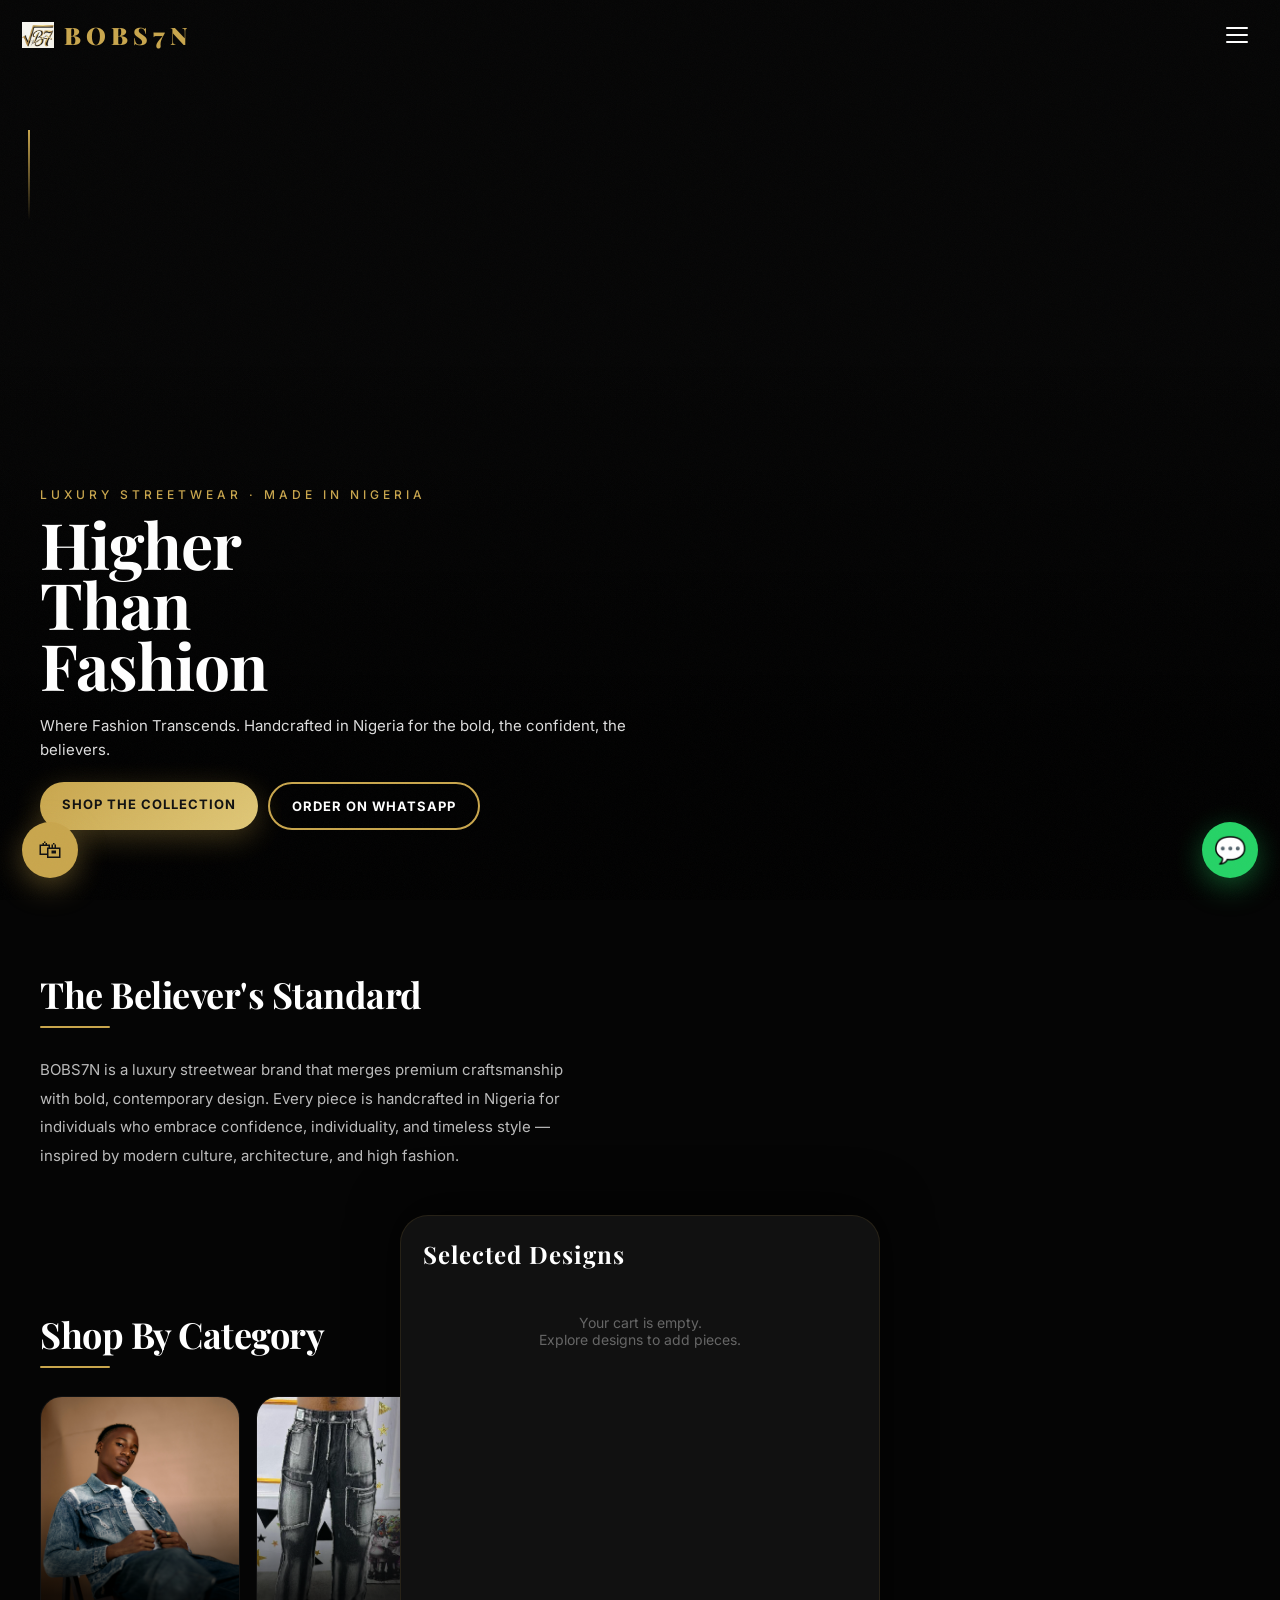
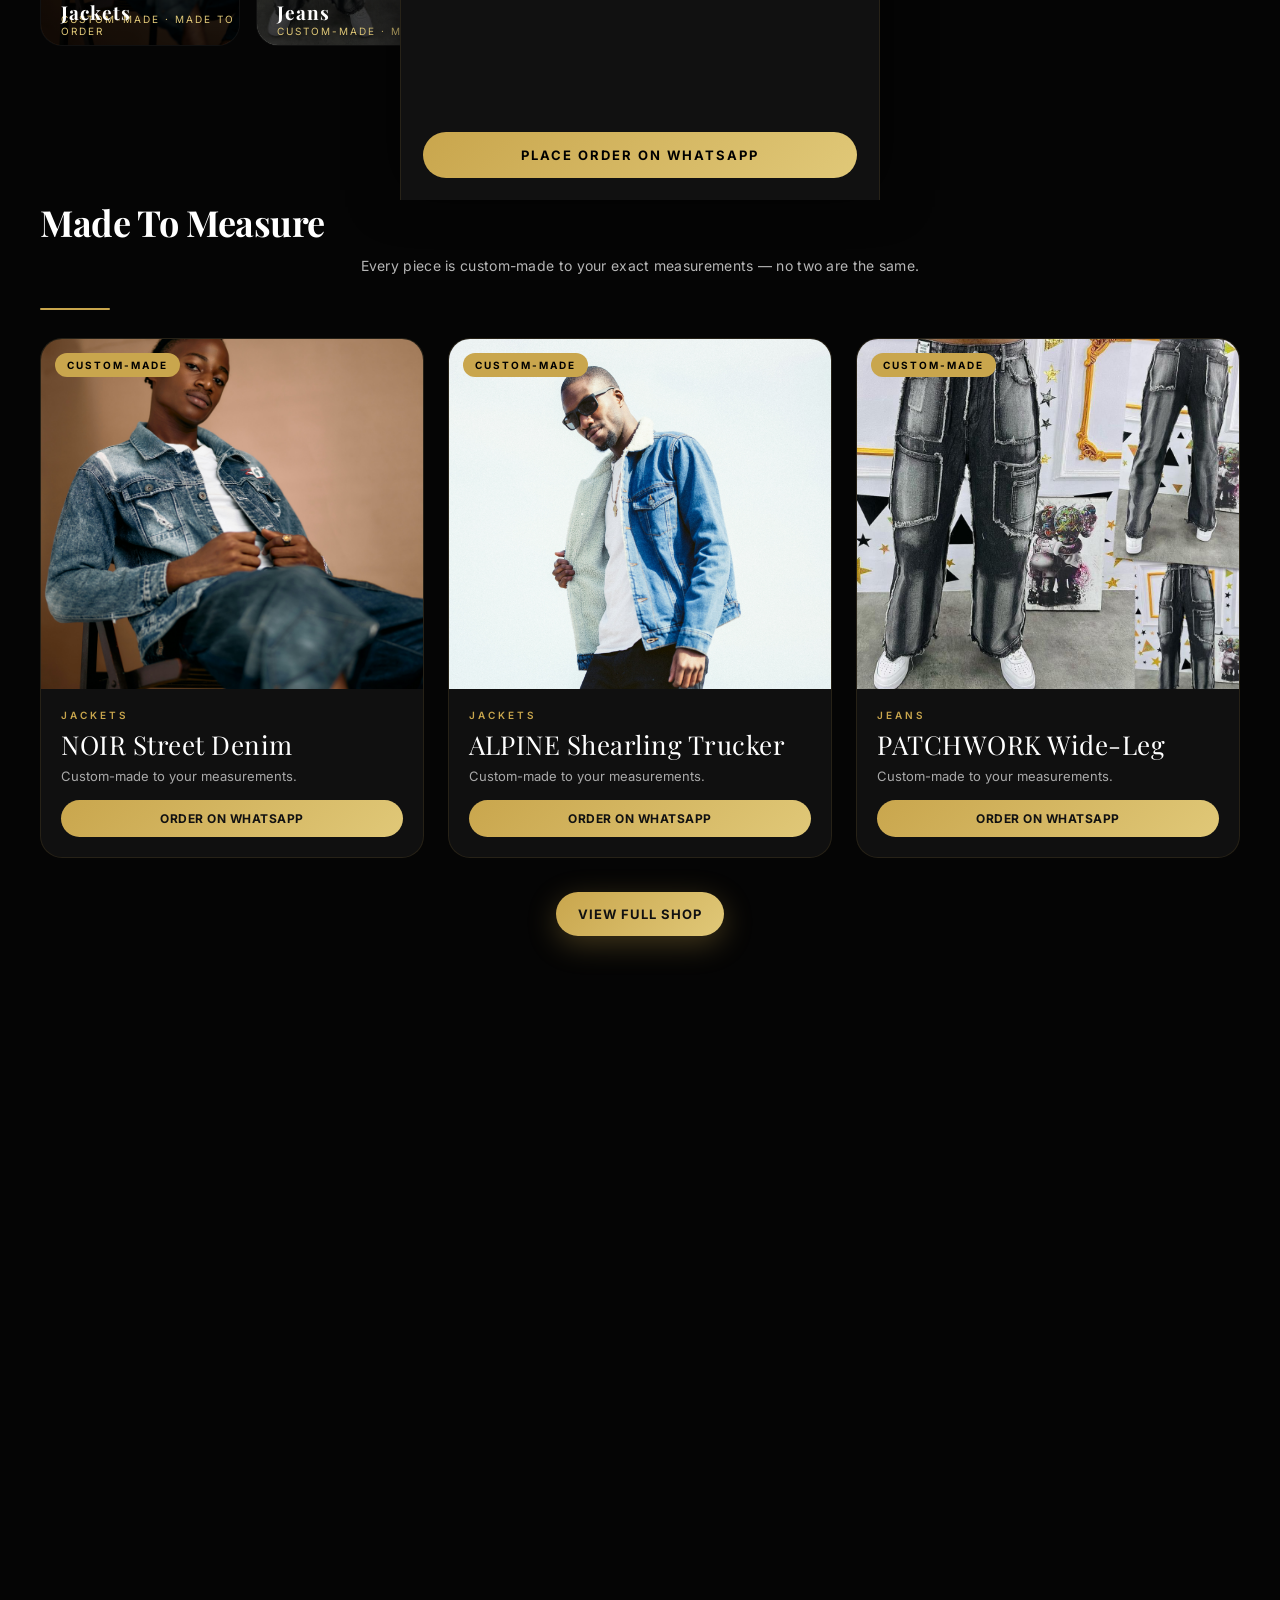
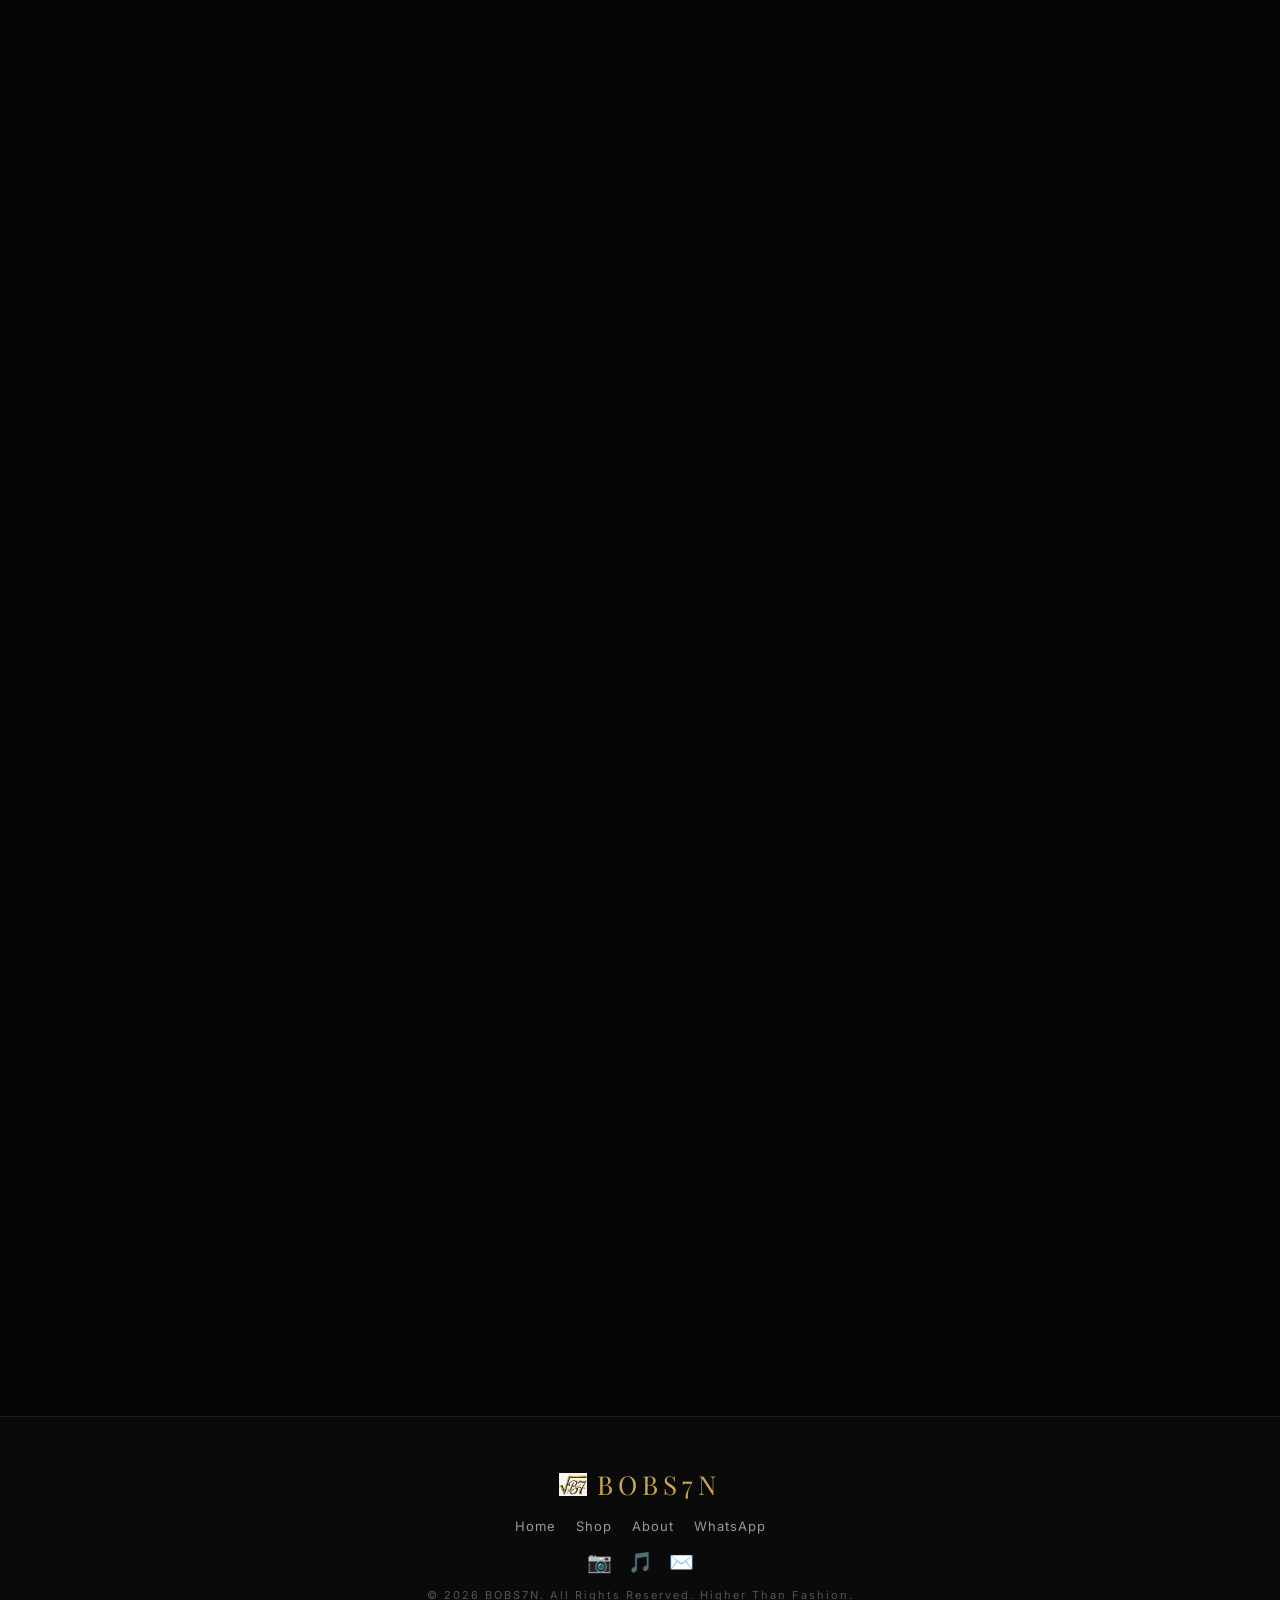
==== commit dbe963d1: "Set real WhatsApp number (2348146139861)" ====
--- a/index.html
+++ b/index.html
@@ -50,7 +50,7 @@
             <p class="tag">Where Fashion Transcends. Handcrafted in Nigeria for the bold, the confident, the believers.</p>
             <div class="buttons">
                 <a href="shop.html" class="btn gold">Shop The Collection</a>
-                <a href="https://wa.me/2340000000000" class="btn dark" target="_blank" rel="noopener">Order on WhatsApp</a>
+                <a href="https://wa.me/2348146139861" class="btn dark" target="_blank" rel="noopener">Order on WhatsApp</a>
             </div>
         </div>
     </section>
@@ -201,7 +201,7 @@
             <a href="index.html">Home</a>
             <a href="shop.html">Shop</a>
             <a href="about.html">About</a>
-            <a href="https://wa.me/2340000000000" target="_blank" rel="noopener">WhatsApp</a>
+            <a href="https://wa.me/2348146139861" target="_blank" rel="noopener">WhatsApp</a>
         </div>
         <div class="footer-social">
             <span title="Instagram">📷</span>
@@ -234,7 +234,7 @@
     </div>
 
     <!-- ══════════ FLOATING BUTTONS ══════════ -->
-    <button class="floating" onclick="window.open('https://wa.me/2340000000000','_blank','noopener')" aria-label="Chat on WhatsApp" title="Chat on WhatsApp">💬</button>
+    <button class="floating" onclick="window.open('https://wa.me/2348146139861','_blank','noopener')" aria-label="Chat on WhatsApp" title="Chat on WhatsApp">💬</button>
     <button class="cartFloat" onclick="toggleCart()" aria-label="View Cart" title="View Cart">
         🛍<span class="badge-count hidden" id="cartBadge">0</span>
     </button>
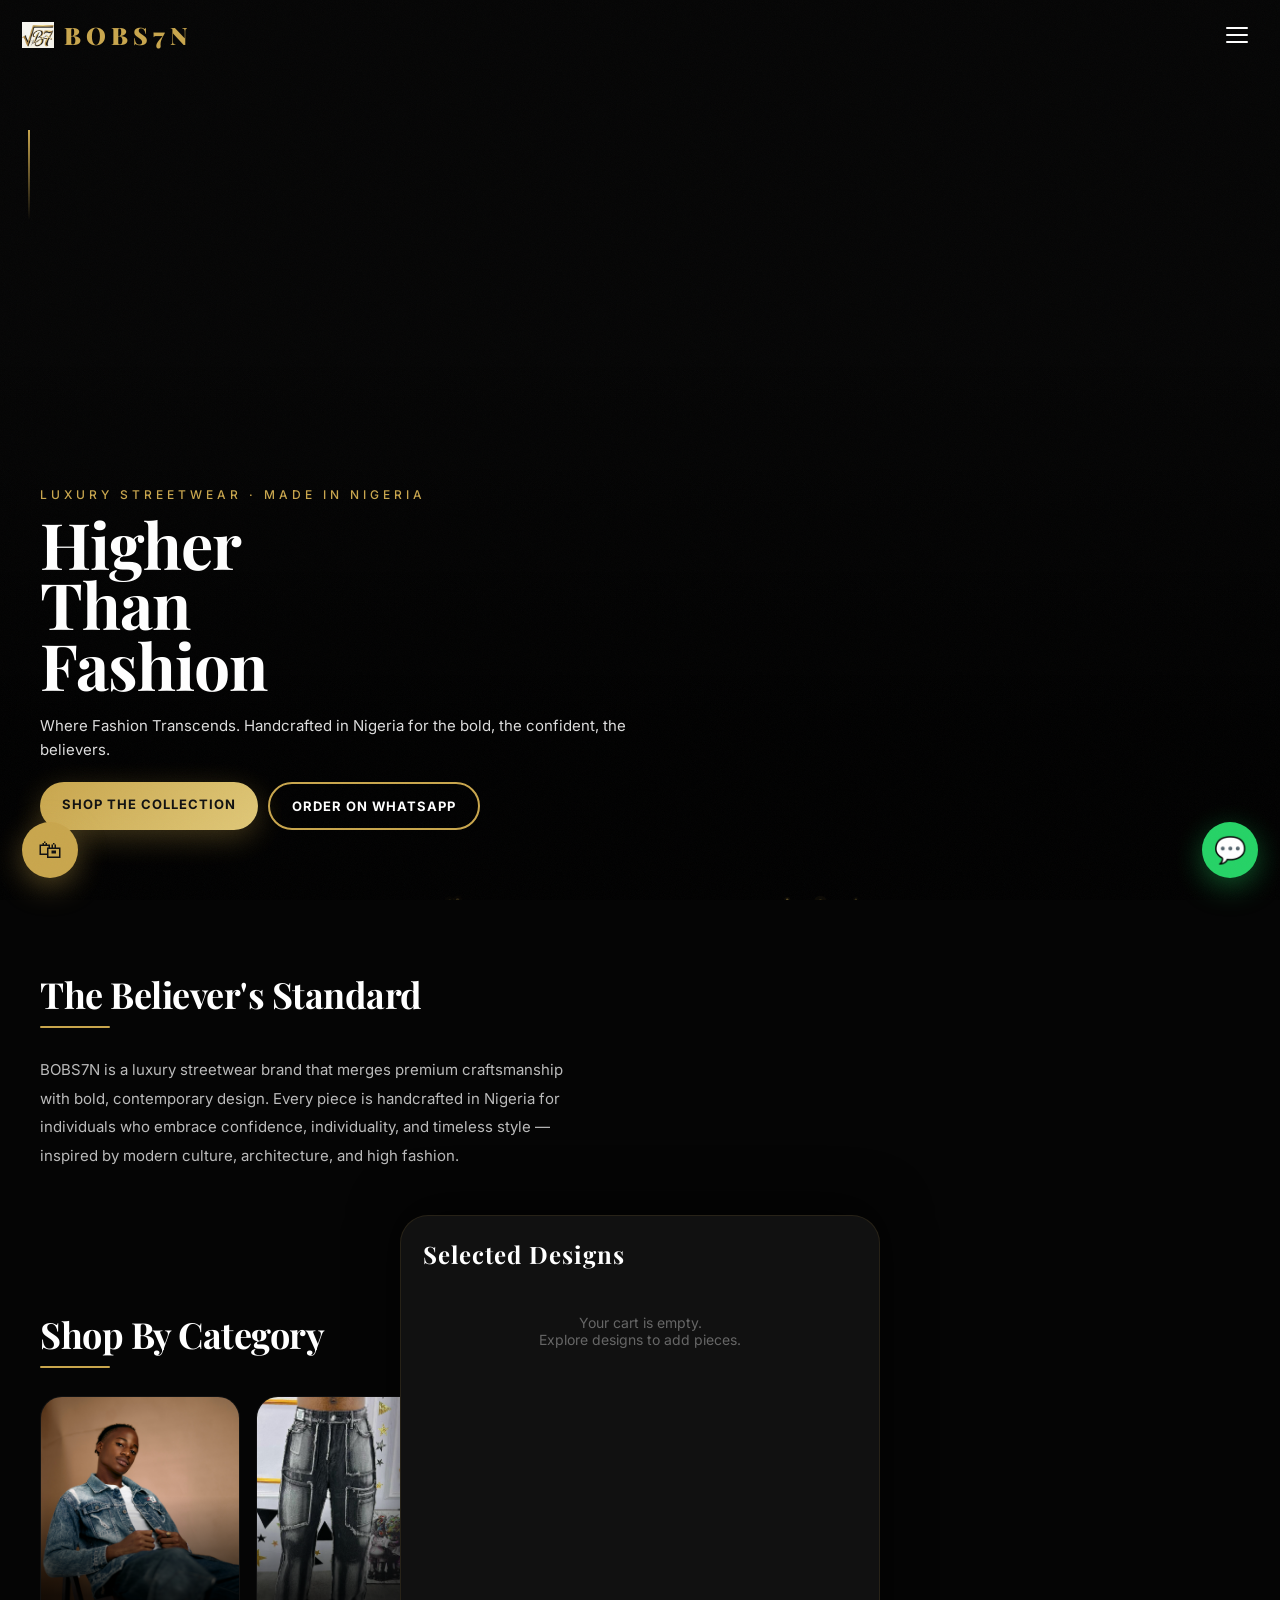
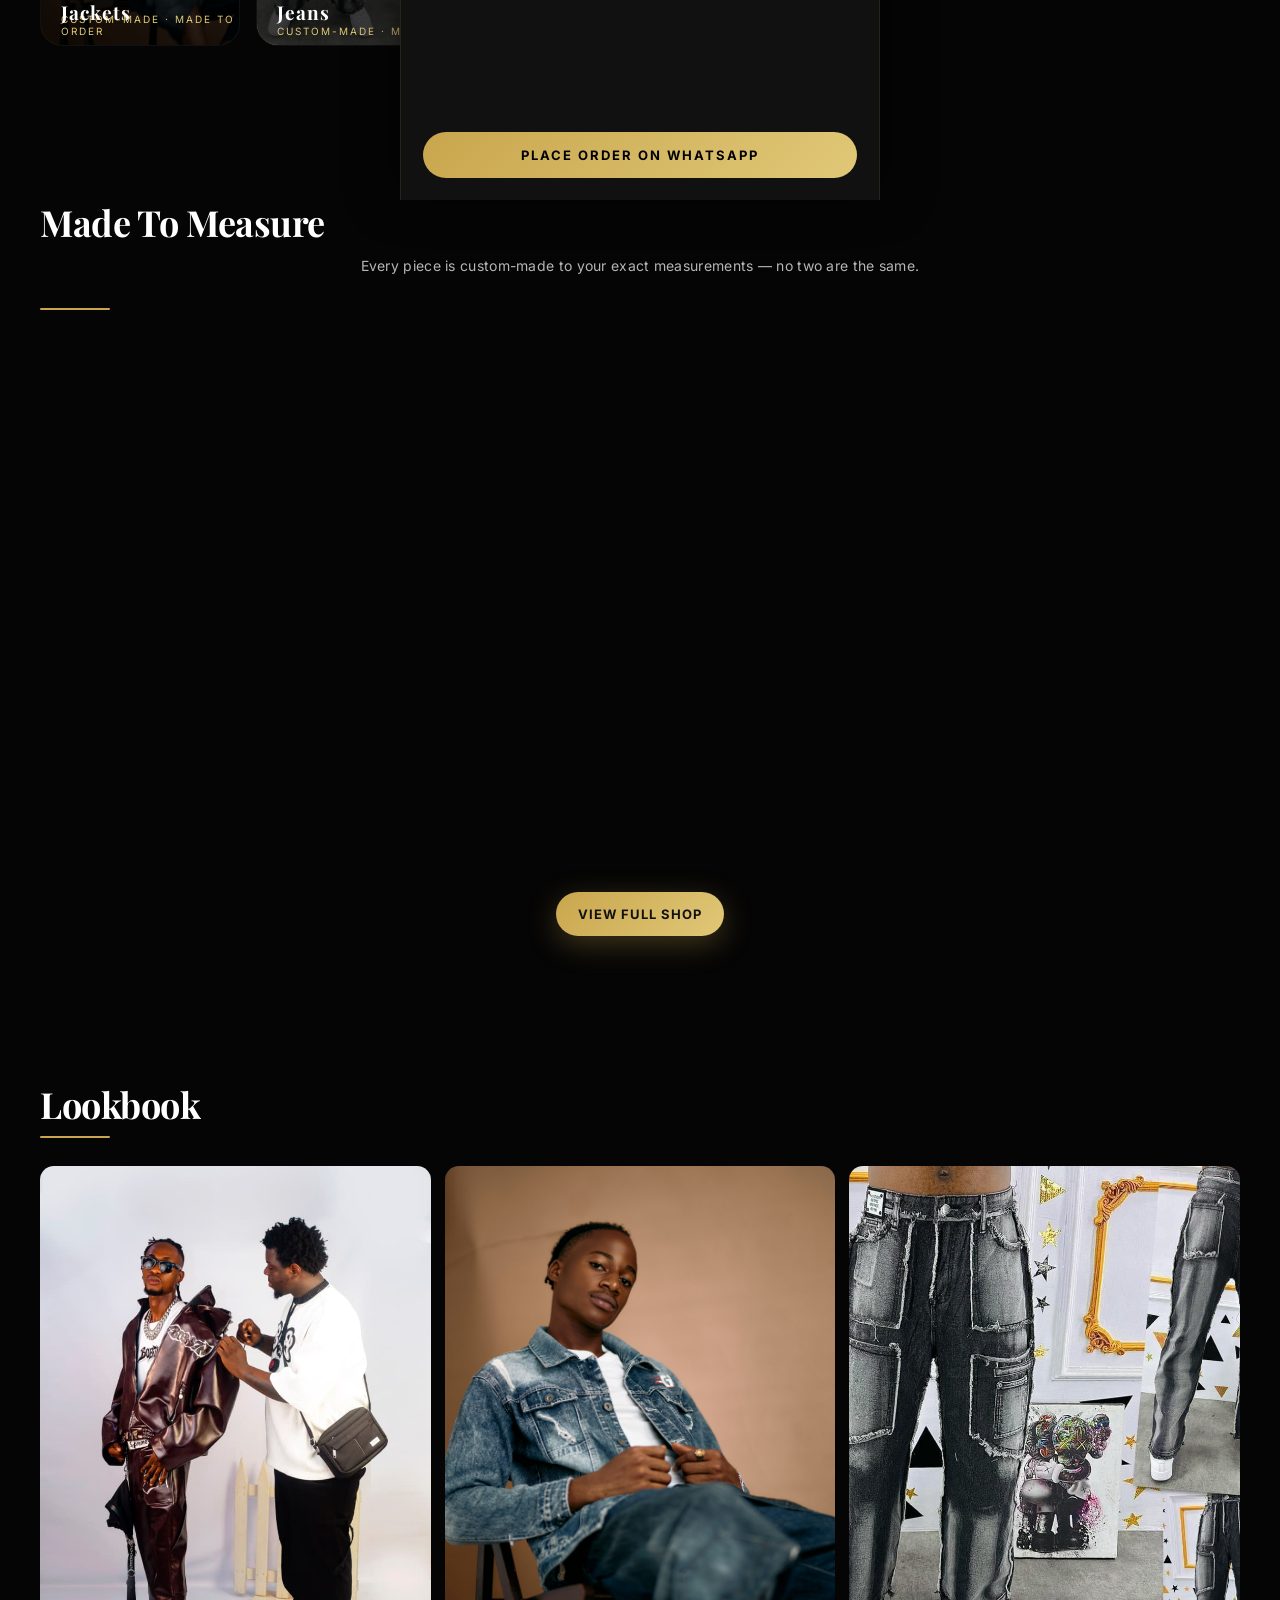
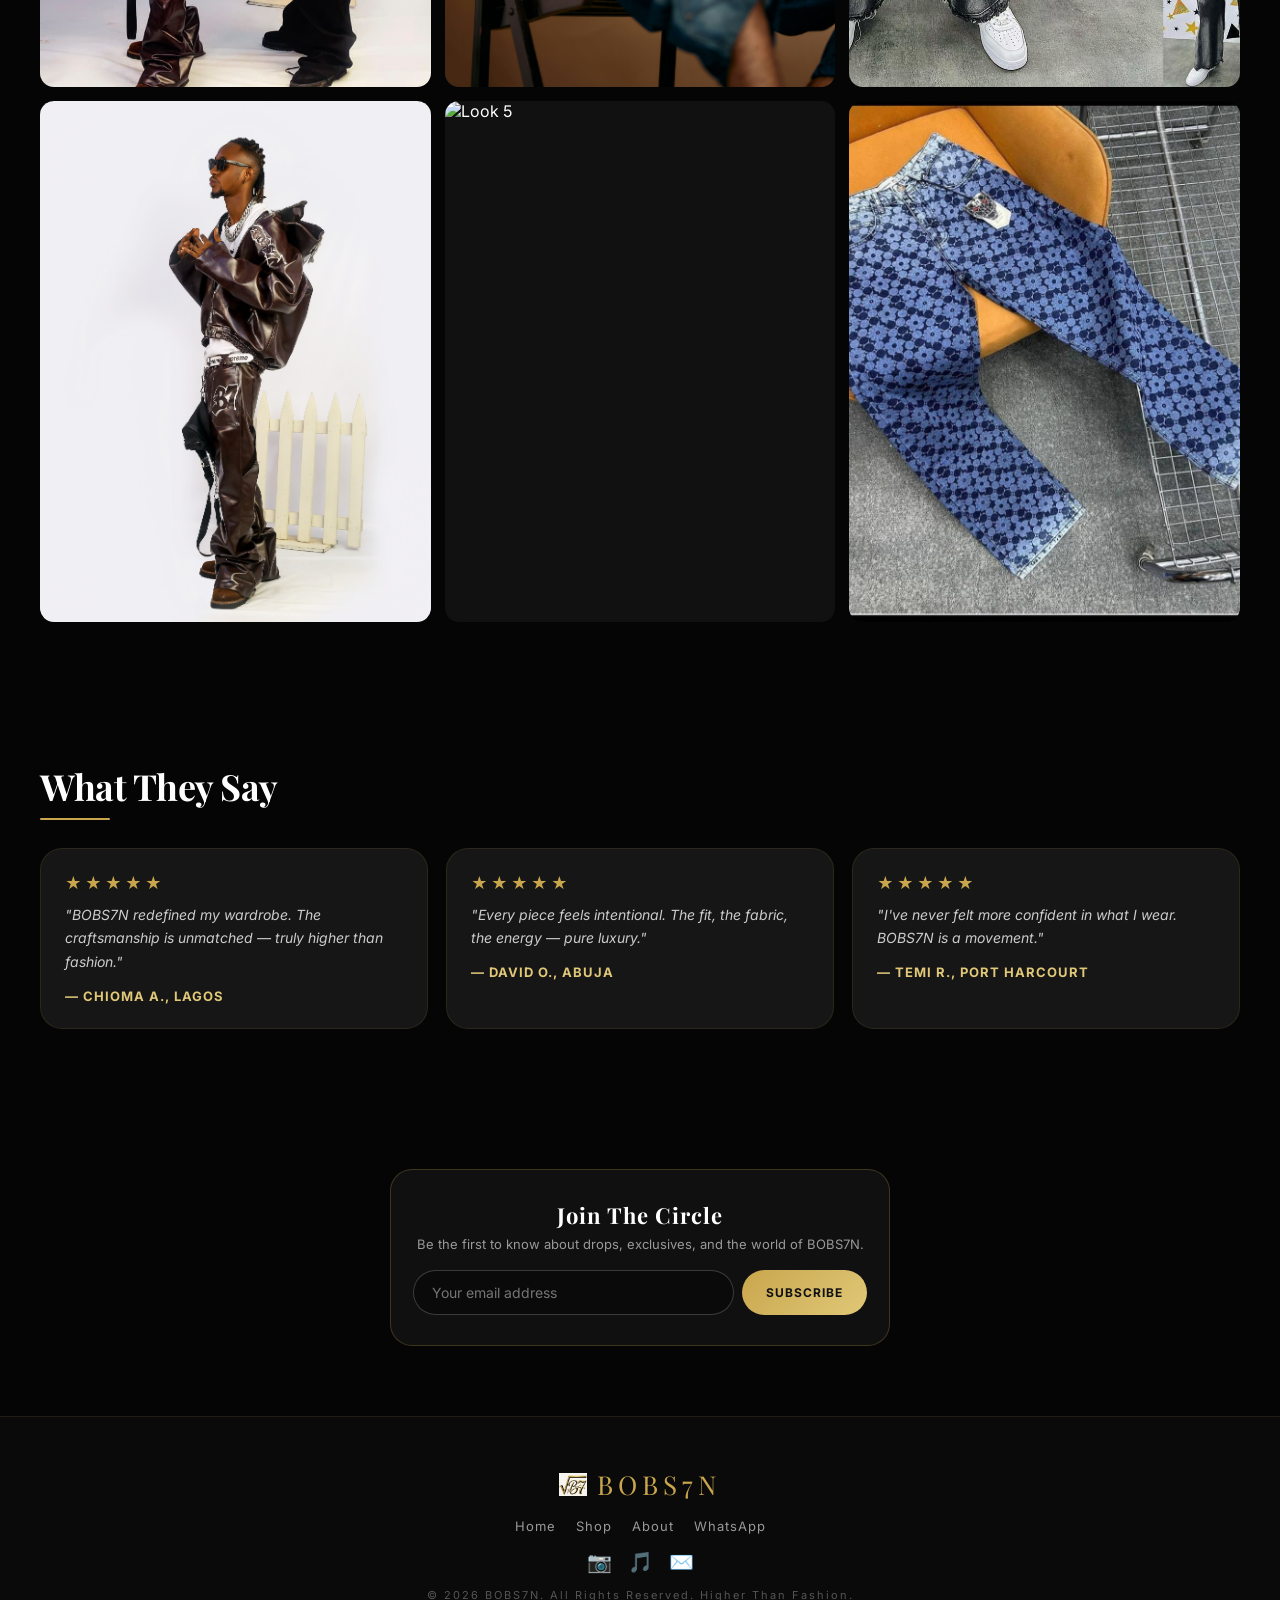
==== commit f28d792c: "Restore first-set (6) as Tops+leather jackets; hero=WA0008; 19 custom pieces" ====
--- a/index.html
+++ b/index.html
@@ -83,6 +83,12 @@
                 <small>Custom-made · Made to order</small>
                 <span>Jeans</span>
             </a>
+            <a class="collection" href="shop.html?cat=tops">
+                <img src="assets/products/firstset/WA0002.jpg" alt="Tops — custom-made tees & pullovers" loading="lazy">
+                <div class="gradient-overlay"></div>
+                <small>Custom-made · Made to order</small>
+                <span>Tops</span>
+            </a>
         </div>
     </section>
 
@@ -150,10 +156,10 @@
         <h2 class="title">Lookbook</h2>
         <div class="line"></div>
         <div class="lookbook-grid">
-            <div class="lookbook-item"><img src="assets/products/jackets/mcfollis-EWDE__C43vk.jpg" alt="Look 1" loading="lazy"></div>
-            <div class="lookbook-item"><img src="assets/products/jackets/brock-wegner-7PuQifdU248.jpg" alt="Look 2" loading="lazy"></div>
+            <div class="lookbook-item"><img src="assets/products/firstset/WA0006.jpg" alt="Look 1" loading="lazy"></div>
+            <div class="lookbook-item"><img src="assets/products/jackets/mcfollis-EWDE__C43vk.jpg" alt="Look 2" loading="lazy"></div>
             <div class="lookbook-item"><img src="assets/products/jeans/WA0004.jpg" alt="Look 3" loading="lazy"></div>
-            <div class="lookbook-item"><img src="assets/products/jeans/WA0005.jpg" alt="Look 4" loading="lazy"></div>
+            <div class="lookbook-item"><img src="assets/products/firstset/WA0007.jpg" alt="Look 4" loading="lazy"></div>
             <div class="lookbook-item"><img src="assets/products/jackets/kemal-alkan-_BDBEP0ePQc.jpg" alt="Look 5" loading="lazy"></div>
             <div class="lookbook-item"><img src="assets/products/jeans/WA0013.jpg" alt="Look 6" loading="lazy"></div>
         </div>
--- a/assets/style.css
+++ b/assets/style.css
@@ -181,7 +181,7 @@
     padding: 40px 22px 50px;
     background: linear-gradient(to top, #000 8%, rgba(0,0,0,.35) 45%, transparent 65%),
         linear-gradient(rgba(5,5,5,.15), rgba(5,5,5,.35)),
-        url("assets/products/jackets/brock-wegner-7PuQifdU248.jpg") center 30%/cover;
+        url("assets/products/firstset/WA0008.jpg") center 30%/cover;
     position: relative; overflow: hidden;
 }
 .hero canvas { position: absolute; inset: 0; pointer-events: none; z-index: 1; opacity: 0.7; }
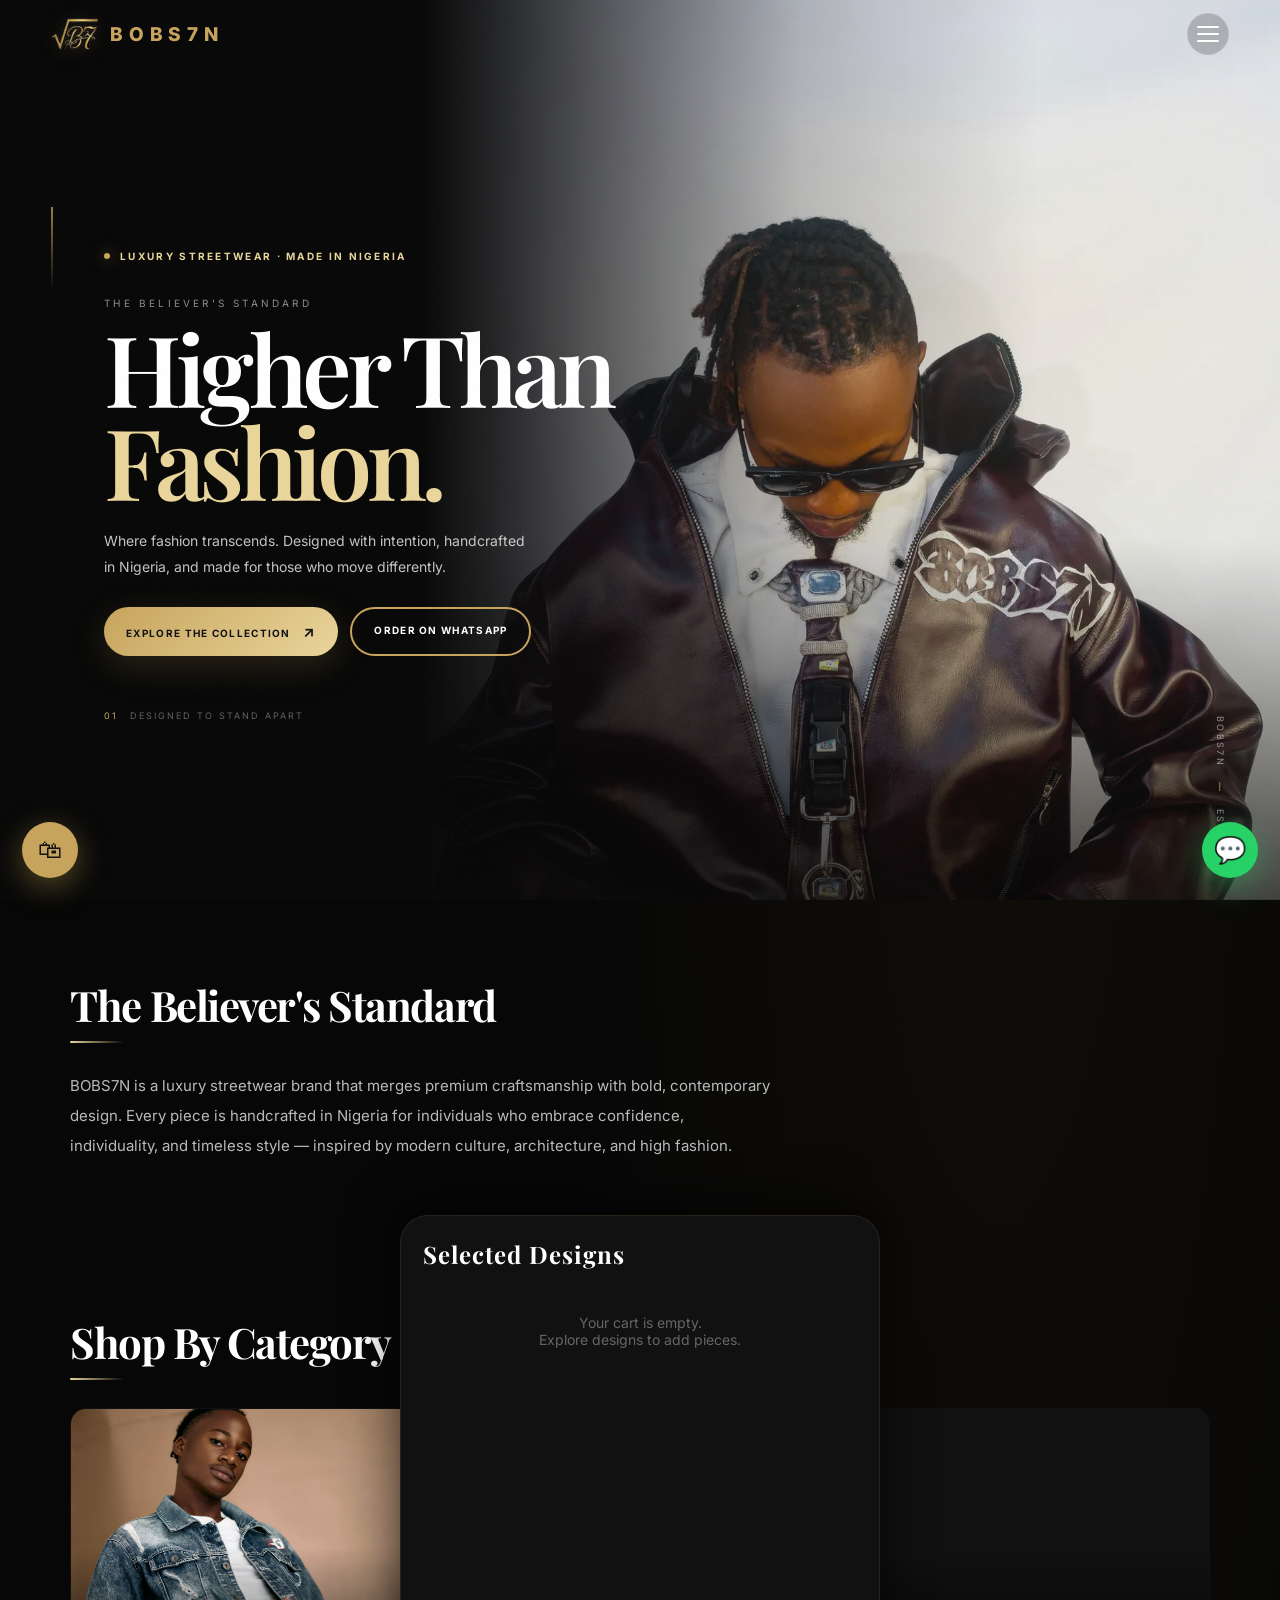
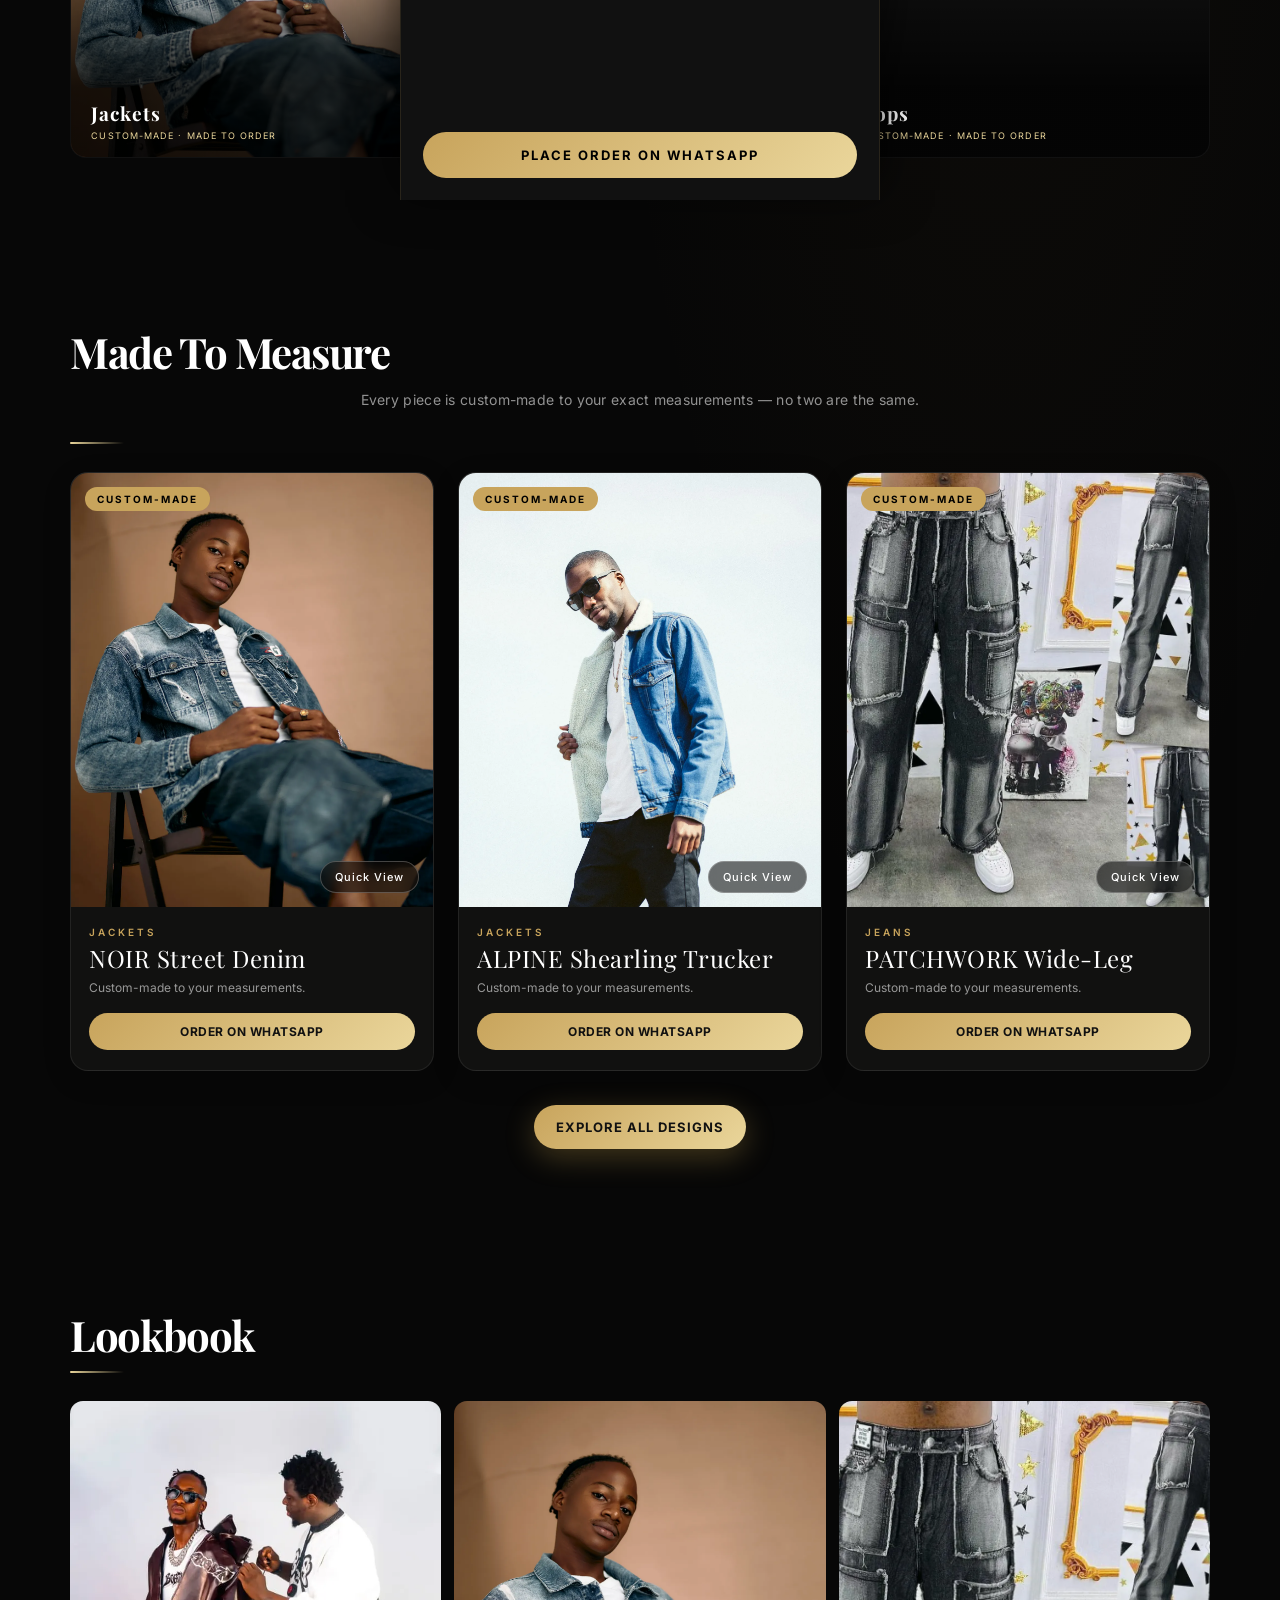
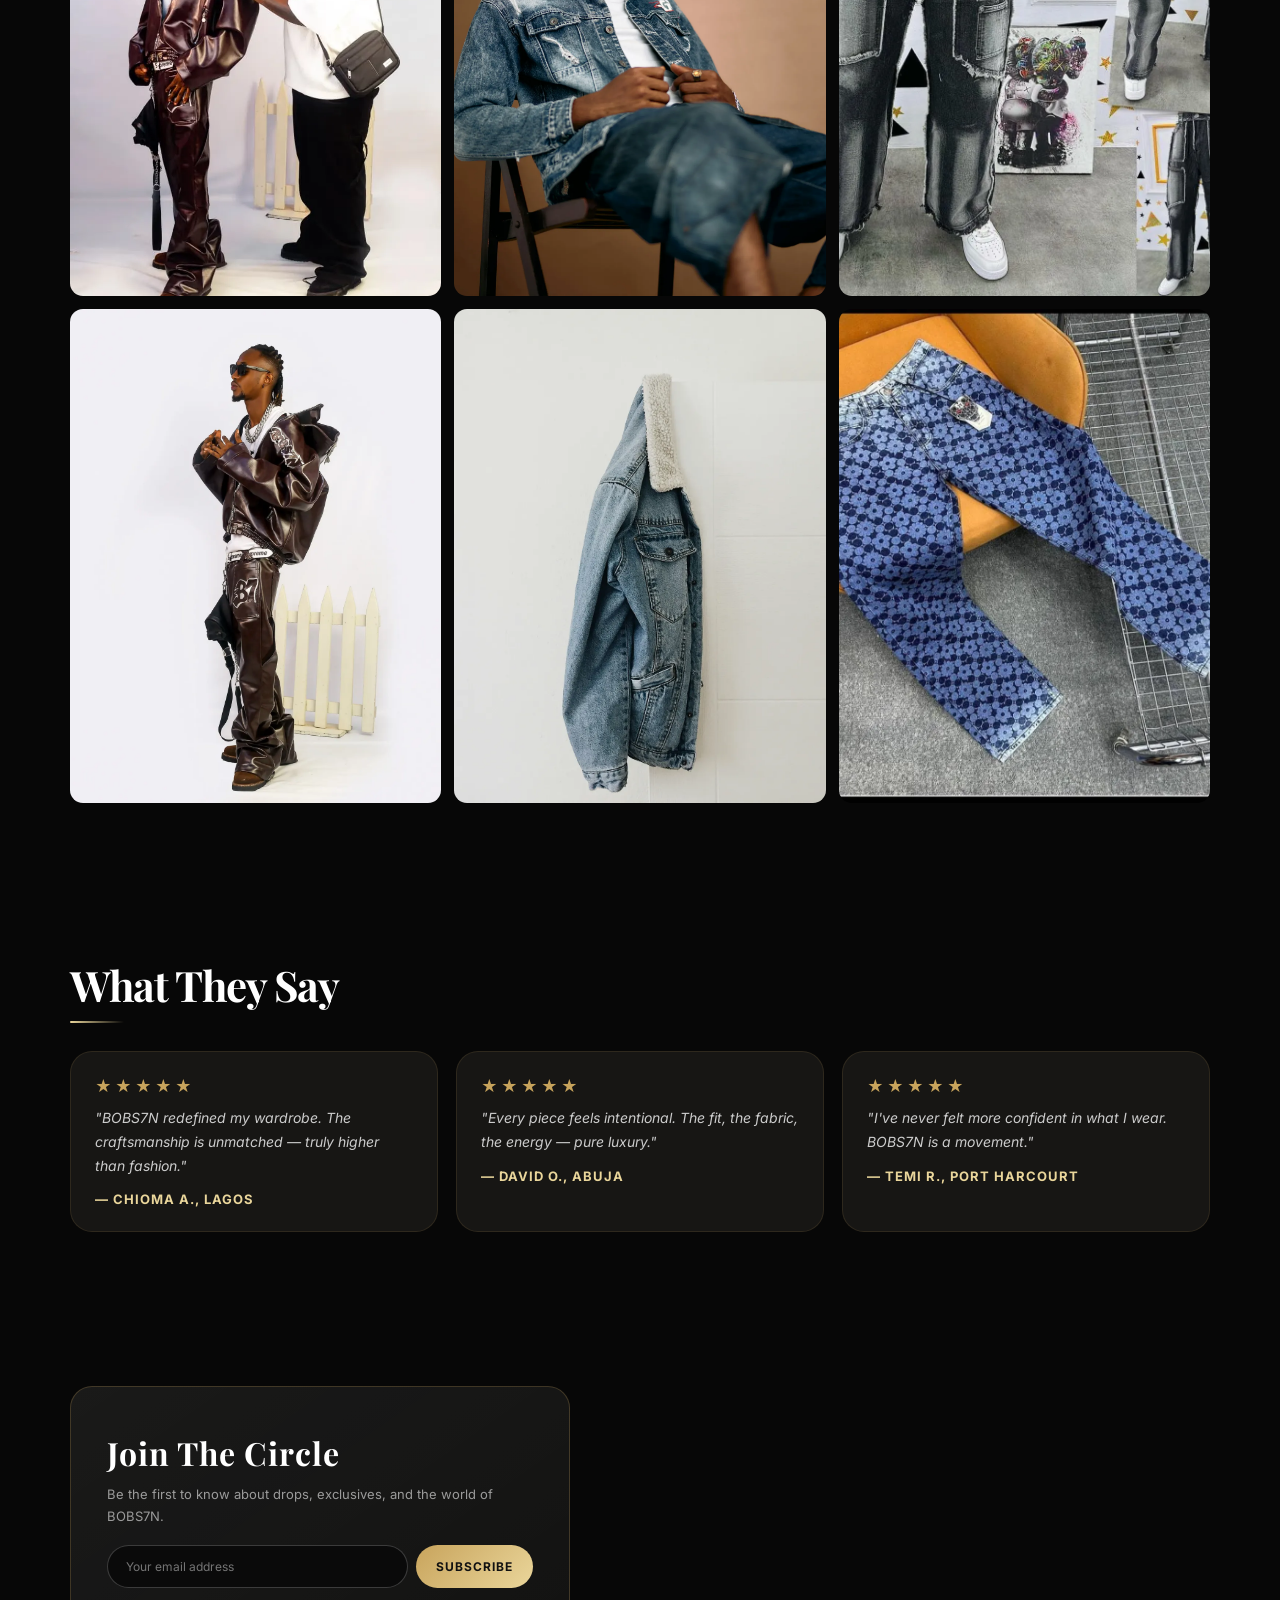
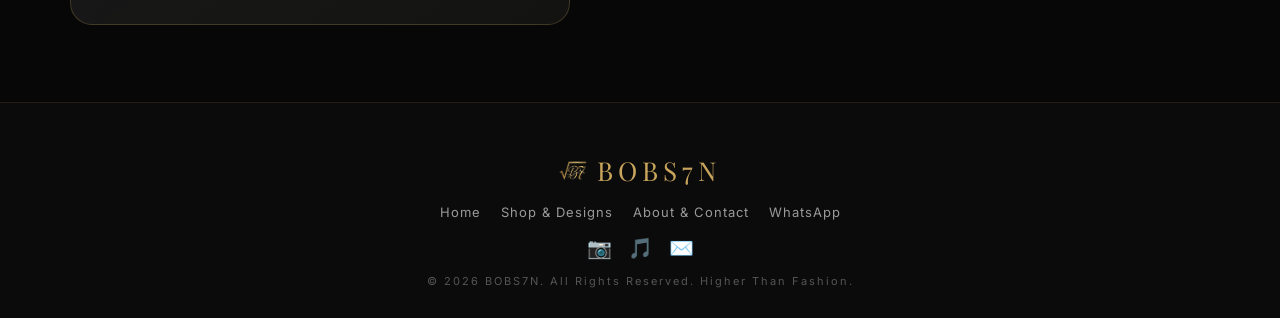
==== commit 696d6d75: "Replace live site with upgraded version (combined pages, WebP images, refined nav/transitions)" ====
--- a/index.html
+++ b/index.html
@@ -12,29 +12,22 @@
 </head>
 <body>
 
-    <div id="preloader">
-        <div class="pre-mark"><img src="assets/logo.jpg" alt="BOBS7N"></div>
-        <div class="pre-line"></div>
-    </div>
-
     <!-- ══════════ HEADER ══════════ -->
     <header id="header">
         <a href="index.html" class="brand">
-            <div class="brand-mark"><img src="assets/logo.jpg" alt="BOBS7N logo"></div>
+            <div class="brand-mark"><img src="assets/logo.webp" alt="BOBS7N logo"></div>
             <span class="logo">BOBS7N</span>
         </a>
-        <button class="menu-btn" id="menuBtn" aria-label="Menu">
+        <button class="menu-btn" id="menuBtn" aria-label="Open navigation" aria-controls="navOverlay" aria-expanded="false">
             <span class="bar"></span><span class="bar"></span><span class="bar"></span>
         </button>
     </header>
 
     <!-- ══════════ MOBILE NAV OVERLAY ══════════ -->
-    <nav class="nav-overlay" id="navOverlay">
+    <nav class="nav-overlay" id="navOverlay" aria-label="Main navigation">
         <a href="index.html" class="current">Home</a>
-        <a href="shop.html">Shop</a>
-        <a href="shop.html#featured">Designs</a>
-        <a href="about.html">About</a>
-        <a href="about.html#contact">Contact</a>
+        <a href="shop.html#featured">Shop &amp; Designs</a>
+        <a href="about.html#about">About &amp; Contact</a>
         <div class="nav-social">
             <span title="Instagram">📷</span>
             <span title="TikTok">🎵</span>
@@ -43,16 +36,23 @@
 
     <!-- ══════════ HERO ══════════ -->
     <section class="hero" id="home">
-        <canvas id="heroCanvas"></canvas>
+        <div class="hero-visual" aria-hidden="true">
+            <img src="assets/products/firstset/WA0009.webp" alt="" fetchpriority="high" decoding="async">
+        </div>
+        <div class="hero-shade" aria-hidden="true"></div>
+        <canvas id="heroCanvas" aria-hidden="true"></canvas>
         <div class="heroContent">
-            <div class="small">Luxury Streetwear · Made in Nigeria</div>
-            <h1>Higher<br>Than<br>Fashion</h1>
-            <p class="tag">Where Fashion Transcends. Handcrafted in Nigeria for the bold, the confident, the believers.</p>
+            <div class="hero-kicker"><span></span> Luxury Streetwear · Made in Nigeria</div>
+            <p class="hero-overline">THE BELIEVER'S STANDARD</p>
+            <h1>Higher Than<br><em>Fashion.</em></h1>
+            <p class="tag">Where fashion transcends. Designed with intention, handcrafted in Nigeria, and made for those who move differently.</p>
             <div class="buttons">
-                <a href="shop.html" class="btn gold">Shop The Collection</a>
+                <a href="shop.html#featured" class="btn gold">Explore The Collection <span aria-hidden="true">↗</span></a>
                 <a href="https://wa.me/2348146139861" class="btn dark" target="_blank" rel="noopener">Order on WhatsApp</a>
             </div>
-        </div>
+            <div class="hero-footnote"><span>01</span><span>DESIGNED TO STAND APART</span></div>
+        </div>
+        <div class="hero-index" aria-hidden="true">BOBS7N <span>—</span> EST. 7N</div>
     </section>
 
     <!-- ══════════ BRAND STORY ══════════ -->
@@ -72,19 +72,19 @@
         <div class="line"></div>
         <div class="collections">
             <a class="collection" href="shop.html?cat=jackets">
-                <img src="assets/products/jackets/mcfollis-EWDE__C43vk.jpg" alt="Jackets — custom-made denim" loading="lazy">
+                <img src="assets/products/jackets/mcfollis-EWDE__C43vk.webp" alt="Jackets — custom-made denim" loading="lazy" decoding="async">
                 <div class="gradient-overlay"></div>
                 <small>Custom-made · Made to order</small>
                 <span>Jackets</span>
             </a>
             <a class="collection" href="shop.html?cat=jeans">
-                <img src="assets/products/jeans/WA0004.jpg" alt="Jeans — custom-made bottoms" loading="lazy">
+                <img src="assets/products/jeans/WA0004.webp" alt="Jeans — custom-made bottoms" loading="lazy" decoding="async">
                 <div class="gradient-overlay"></div>
                 <small>Custom-made · Made to order</small>
                 <span>Jeans</span>
             </a>
             <a class="collection" href="shop.html?cat=tops">
-                <img src="assets/products/firstset/WA0002.jpg" alt="Tops — custom-made tees & pullovers" loading="lazy">
+                <img src="assets/products/firstset/WA0002.webp" alt="Tops — custom-made tees & pullovers" loading="lazy" decoding="async">
                 <div class="gradient-overlay"></div>
                 <small>Custom-made · Made to order</small>
                 <span>Tops</span>
@@ -98,11 +98,11 @@
         <p class="title-sub">Every piece is custom-made to your exact measurements — no two are the same.</p>
         <div class="line"></div>
         <div class="cards">
-            <div class="card reveal-stagger" data-product="NOIR Street Denim" data-img="assets/products/jackets/mcfollis-EWDE__C43vk.jpg" data-caption="Custom-made to your measurements.">
+            <div class="card reveal-stagger" data-product="NOIR Street Denim" data-img="assets/products/jackets/mcfollis-EWDE__C43vk.webp" data-caption="Custom-made to your measurements.">
                 <div class="img-wrap">
                     <span class="badge">Custom-Made</span>
-                    <img src="assets/products/jackets/mcfollis-EWDE__C43vk.jpg" alt="NOIR Street Denim jacket" loading="lazy">
-                    <button class="quick-view-trigger" onclick="event.stopPropagation(); openQuickView('NOIR Street Denim','assets/products/jackets/mcfollis-EWDE__C43vk.jpg','Custom-made to your measurements.','')">Quick View</button>
+                    <img src="assets/products/jackets/mcfollis-EWDE__C43vk.webp" alt="NOIR Street Denim jacket" loading="lazy" decoding="async">
+                    <button class="quick-view-trigger" onclick="event.stopPropagation(); openQuickView('NOIR Street Denim','assets/products/jackets/mcfollis-EWDE__C43vk.webp','Custom-made to your measurements.','')">Quick View</button>
                 </div>
                 <div class="info">
                     <div class="label">Jackets</div>
@@ -114,11 +114,11 @@
                 </div>
             </div>
 
-            <div class="card reveal-stagger" data-product="ALPINE Shearling Trucker" data-img="assets/products/jackets/brock-wegner-7PuQifdU248.jpg" data-caption="Custom-made to your measurements.">
+            <div class="card reveal-stagger" data-product="ALPINE Shearling Trucker" data-img="assets/products/jackets/brock-wegner-7PuQifdU248.webp" data-caption="Custom-made to your measurements.">
                 <div class="img-wrap">
                     <span class="badge">Custom-Made</span>
-                    <img src="assets/products/jackets/brock-wegner-7PuQifdU248.jpg" alt="ALPINE Shearling Trucker jacket" loading="lazy">
-                    <button class="quick-view-trigger" onclick="event.stopPropagation(); openQuickView('ALPINE Shearling Trucker','assets/products/jackets/brock-wegner-7PuQifdU248.jpg','Custom-made to your measurements.','')">Quick View</button>
+                    <img src="assets/products/jackets/brock-wegner-7PuQifdU248.webp" alt="ALPINE Shearling Trucker jacket" loading="lazy" decoding="async">
+                    <button class="quick-view-trigger" onclick="event.stopPropagation(); openQuickView('ALPINE Shearling Trucker','assets/products/jackets/brock-wegner-7PuQifdU248.webp','Custom-made to your measurements.','')">Quick View</button>
                 </div>
                 <div class="info">
                     <div class="label">Jackets</div>
@@ -130,11 +130,11 @@
                 </div>
             </div>
 
-            <div class="card reveal-stagger" data-product="PATCHWORK Wide-Leg" data-img="assets/products/jeans/WA0004.jpg" data-caption="Custom-made to your measurements.">
+            <div class="card reveal-stagger" data-product="PATCHWORK Wide-Leg" data-img="assets/products/jeans/WA0004.webp" data-caption="Custom-made to your measurements.">
                 <div class="img-wrap">
                     <span class="badge">Custom-Made</span>
-                    <img src="assets/products/jeans/WA0004.jpg" alt="PATCHWORK Wide-Leg jeans" loading="lazy">
-                    <button class="quick-view-trigger" onclick="event.stopPropagation(); openQuickView('PATCHWORK Wide-Leg','assets/products/jeans/WA0004.jpg','Custom-made to your measurements.','')">Quick View</button>
+                    <img src="assets/products/jeans/WA0004.webp" alt="PATCHWORK Wide-Leg jeans" loading="lazy" decoding="async">
+                    <button class="quick-view-trigger" onclick="event.stopPropagation(); openQuickView('PATCHWORK Wide-Leg','assets/products/jeans/WA0004.webp','Custom-made to your measurements.','')">Quick View</button>
                 </div>
                 <div class="info">
                     <div class="label">Jeans</div>
@@ -147,7 +147,7 @@
             </div>
         </div>
         <div style="text-align:center; margin-top:34px;">
-            <a href="shop.html" class="btn gold">View Full Shop</a>
+            <a href="shop.html#featured" class="btn gold">Explore All Designs</a>
         </div>
     </section>
 
@@ -156,12 +156,12 @@
         <h2 class="title">Lookbook</h2>
         <div class="line"></div>
         <div class="lookbook-grid">
-            <div class="lookbook-item"><img src="assets/products/firstset/WA0006.jpg" alt="Look 1" loading="lazy"></div>
-            <div class="lookbook-item"><img src="assets/products/jackets/mcfollis-EWDE__C43vk.jpg" alt="Look 2" loading="lazy"></div>
-            <div class="lookbook-item"><img src="assets/products/jeans/WA0004.jpg" alt="Look 3" loading="lazy"></div>
-            <div class="lookbook-item"><img src="assets/products/firstset/WA0007.jpg" alt="Look 4" loading="lazy"></div>
-            <div class="lookbook-item"><img src="assets/products/jackets/kemal-alkan-_BDBEP0ePQc.jpg" alt="Look 5" loading="lazy"></div>
-            <div class="lookbook-item"><img src="assets/products/jeans/WA0013.jpg" alt="Look 6" loading="lazy"></div>
+            <div class="lookbook-item"><img src="assets/products/firstset/WA0006.webp" alt="Look 1" loading="lazy" decoding="async"></div>
+            <div class="lookbook-item"><img src="assets/products/jackets/mcfollis-EWDE__C43vk.webp" alt="Look 2" loading="lazy" decoding="async"></div>
+            <div class="lookbook-item"><img src="assets/products/jeans/WA0004.webp" alt="Look 3" loading="lazy" decoding="async"></div>
+            <div class="lookbook-item"><img src="assets/products/firstset/WA0007.webp" alt="Look 4" loading="lazy" decoding="async"></div>
+            <div class="lookbook-item"><img src="assets/products/jackets/kemal-alkan-_BDBEP0ePQc.webp" alt="Look 5" loading="lazy" decoding="async"></div>
+            <div class="lookbook-item"><img src="assets/products/jeans/WA0013.webp" alt="Look 6" loading="lazy" decoding="async"></div>
         </div>
     </section>
 
@@ -202,11 +202,11 @@
 
     <!-- ══════════ FOOTER ══════════ -->
     <footer>
-        <div class="footer-logo"><img src="assets/logo.jpg" alt="BOBS7N"> BOBS7N</div>
+        <div class="footer-logo"><img src="assets/logo.webp" alt="BOBS7N"> BOBS7N</div>
         <div class="footer-links">
             <a href="index.html">Home</a>
-            <a href="shop.html">Shop</a>
-            <a href="about.html">About</a>
+            <a href="shop.html#featured">Shop &amp; Designs</a>
+            <a href="about.html#about">About &amp; Contact</a>
             <a href="https://wa.me/2348146139861" target="_blank" rel="noopener">WhatsApp</a>
         </div>
         <div class="footer-social">
--- a/assets/style.css
+++ b/assets/style.css
@@ -64,27 +64,6 @@
 a { text-decoration: none; color: white; }
 img { display: block; width: 100%; user-select: none; -webkit-user-drag: none; }
 
-/* ── PRELOADER ── */
-#preloader {
-    position: fixed; inset: 0; z-index: 10000;
-    background: var(--bg);
-    display: flex; flex-direction: column; align-items: center; justify-content: center;
-    transition: opacity 0.6s ease, visibility 0.6s ease;
-    pointer-events: all;
-}
-#preloader.hidden { opacity: 0; visibility: hidden; pointer-events: none; }
-#preloader .pre-mark { width: 64px; height: 64px; margin-bottom: 14px; animation: prePulse 1.2s ease-in-out infinite; }
-#preloader .pre-mark img { width: 100%; height: 100%; object-fit: contain; }
-#preloader .pre-logo {
-    font-family: var(--font-heading); font-size: 34px; font-weight: 900;
-    letter-spacing: 8px; color: var(--gold);
-}
-#preloader .pre-line {
-    width: 0; height: 2px; background: var(--gold); margin-top: 16px; border-radius: 2px;
-    animation: preLine 1.8s ease-in-out forwards;
-}
-@keyframes prePulse { 0%,100% { opacity: 0.55; transform: scale(0.96); } 50% { opacity: 1; transform: scale(1.05); } }
-@keyframes preLine { 0% { width: 0; } 100% { width: 90px; } }
 
 /* ── SIGNATURE PAGE TRANSITION ── */
 #pageTransition {
@@ -181,7 +160,7 @@
     padding: 40px 22px 50px;
     background: linear-gradient(to top, #000 8%, rgba(0,0,0,.35) 45%, transparent 65%),
         linear-gradient(rgba(5,5,5,.15), rgba(5,5,5,.35)),
-        url("assets/products/firstset/WA0008.jpg") center 30%/cover;
+        url("products/firstset/WA0008.webp") center 30%/cover;
     position: relative; overflow: hidden;
 }
 .hero canvas { position: absolute; inset: 0; pointer-events: none; z-index: 1; opacity: 0.7; }
@@ -463,3 +442,238 @@
     .modal { padding: 16px; }
     .modal img { height: 200px; }
 }
+
+
+/* ═══════════════════════════════════════════════════════════════
+   BOBS7N · 2026 EDITORIAL REFINEMENT
+   Responsive composition, faster motion, image-led storytelling.
+   ═══════════════════════════════════════════════════════════════ */
+:root {
+    --gold: #c8a45c;
+    --gold-light: #ead69b;
+    --gold-dark: #94713a;
+    --gold2: #f4e1ad;
+    --bg: #070707;
+    --bg2: #0b0b0b;
+    --card: #111110;
+    --card2: #171614;
+    --line: rgba(200, 164, 92, .27);
+    --line2: rgba(200, 164, 92, .13);
+    --transition: .28s cubic-bezier(.2,.75,.25,1);
+    --ease-smooth: .42s cubic-bezier(.22,1,.36,1);
+}
+
+html { scroll-behavior: smooth; scroll-padding-top: 88px; }
+body { background: radial-gradient(ellipse at 78% 12%, rgba(144,104,43,.07), transparent 32%), var(--bg); }
+section { min-width: 0; }
+img { max-width: 100%; }
+
+/* Fast, single signature wipe. Entry + exit each remain under half a second. */
+#pageTransition .wipe { background: linear-gradient(112deg, #050505 0%, #11100d 40%, #6e542c 72%, #d3b56e 88%, #090909 100%); }
+#pageTransition.run-out .wipe { animation-duration: .42s; }
+#pageTransition.run-out .mark { animation-duration: .3s; }
+#pageTransition.run-in .wipe { animation-duration: .42s; }
+#pageTransition.run-in .mark { animation-duration: .25s; }
+#pageTransition .mark { letter-spacing: .42em; }
+
+/* A cleaner, larger logo lock-up: mark + name now read as one unit. */
+header { padding: 13px clamp(18px, 4vw, 54px); transition: background .32s ease, padding .32s ease, box-shadow .32s ease; }
+header.scrolled { padding: 9px clamp(18px, 4vw, 54px); }
+.brand { gap: 11px; min-width: 0; }
+.brand .brand-mark { width: 48px; height: 40px; display: grid; place-items: center; overflow: visible; }
+.brand .brand-mark img { width: 100%; height: 100%; object-fit: contain; filter: drop-shadow(0 2px 9px rgba(200,164,92,.18)); }
+.logo { font-family: var(--font-body); font-size: 19px; font-weight: 800; letter-spacing: .3em; line-height: 1; }
+.menu-btn { border: 1px solid rgba(255,255,255,.12); background: rgba(8,8,8,.2); }
+.nav-overlay { gap: 12px; transition: opacity .32s ease, visibility .32s ease; }
+.nav-overlay a { font-size: clamp(25px, 5vw, 38px); letter-spacing: .04em; }
+.nav-overlay .nav-social { display: none; }
+
+/* Homepage hero — a real BOBS7N editorial image, not an empty gradient. */
+.hero {
+    height: min(900px, 100svh);
+    min-height: 650px;
+    padding: 110px clamp(22px, 7.2vw, 112px) 64px;
+    align-items: center;
+    background: #070707;
+    isolation: isolate;
+}
+.hero-visual { position: absolute; z-index: -2; inset: 0 0 0 auto; width: min(67%, 1020px); overflow: hidden; }
+.hero-visual::after { content: ''; position: absolute; inset: 0; background: linear-gradient(90deg, #070707 0%, rgba(7,7,7,.88) 8%, rgba(7,7,7,.25) 44%, rgba(7,7,7,.05) 72%), linear-gradient(0deg, rgba(7,7,7,.72), transparent 40%); }
+.hero-visual img { width: 100%; height: 100%; object-fit: cover; object-position: center 24%; animation: heroImageReveal .9s cubic-bezier(.22,1,.36,1) both; }
+.hero-shade { position: absolute; z-index: -1; inset: 0; background: radial-gradient(ellipse at 80% 35%, rgba(201,166,77,.12), transparent 35%); pointer-events: none; }
+.hero canvas { opacity: .36; mix-blend-mode: screen; }
+.hero::before { left: clamp(22px, 4vw, 58px); top: 23%; height: 84px; opacity: .75; }
+.heroContent { width: min(100%, 650px); max-width: 650px; margin-top: 18px; }
+.hero-kicker, .eyebrow { display: inline-flex; align-items: center; gap: 10px; color: var(--gold-light); font-size: 10px; letter-spacing: .23em; text-transform: uppercase; font-weight: 700; }
+.hero-kicker span, .contact-dot { width: 6px; height: 6px; border-radius: 50%; background: var(--gold); box-shadow: 0 0 14px rgba(200,164,92,.7); }
+.hero-overline { color: rgba(255,255,255,.54); font-size: 10px; letter-spacing: .32em; margin: 34px 0 12px; }
+.hero h1 { font-size: clamp(54px, 7.7vw, 104px); line-height: .94; letter-spacing: -.055em; font-weight: 600; max-width: 720px; }
+.hero h1 em, .page-hero h1 em, .contact-intro h2 em { color: var(--gold-light); font-style: normal; }
+.hero .tag { max-width: 430px; margin: 22px 0 0; color: rgba(255,255,255,.76); font-size: 14px; line-height: 1.85; animation-delay: .18s; }
+.hero .buttons { margin-top: 27px; gap: 12px; animation-delay: .25s; }
+.hero .btn { min-height: 48px; padding: 15px 22px; font-size: 10px; letter-spacing: .13em; }
+.hero .btn span { margin-left: 9px; font-size: 15px; }
+.hero .btn.gold { box-shadow: 0 10px 35px rgba(201,166,77,.18); }
+.hero .btn.gold:hover { box-shadow: 0 16px 42px rgba(201,166,77,.32); }
+.hero-footnote { display: flex; align-items: center; gap: 12px; margin-top: 54px; color: rgba(255,255,255,.36); font-size: 9px; letter-spacing: .22em; }
+.hero-footnote span:first-child { color: var(--gold); }
+.hero-index { position: absolute; right: 4.2%; bottom: 40px; writing-mode: vertical-rl; color: rgba(255,255,255,.52); font-size: 9px; letter-spacing: .26em; }
+.hero-index span { color: var(--gold); padding: 10px 0; }
+@keyframes heroImageReveal { from { opacity: .55; transform: scale(1.035); } to { opacity: 1; transform: scale(1); } }
+
+/* Non-home mastheads use a split editorial composition instead of text floating alone. */
+.page-hero { min-height: 330px; padding: 142px clamp(20px, 6vw, 84px) 58px; position: relative; overflow: hidden; background: linear-gradient(120deg, rgba(200,164,92,.09), transparent 48%), #090909; }
+.page-hero h1 { font-size: clamp(42px, 6vw, 74px); line-height: 1.04; letter-spacing: -.045em; }
+.page-hero p { color: rgba(255,255,255,.67); max-width: 530px; font-size: 14px; line-height: 1.8; }
+.page-hero-copy { position: relative; z-index: 2; max-width: 640px; }
+.shop-hero { min-height: 400px; display: flex; align-items: center; }
+.page-hero-image { position: absolute; top: 0; right: 0; bottom: 0; width: 56%; }
+.page-hero-image::after { content: ''; position: absolute; inset: 0; background: linear-gradient(90deg, #090909 0%, rgba(9,9,9,.82) 10%, rgba(9,9,9,.12) 68%), linear-gradient(0deg, rgba(9,9,9,.55), transparent 45%); }
+.page-hero-image img { height: 100%; object-fit: cover; object-position: center 34%; opacity: .86; }
+.about-hero { min-height: 390px; display: flex; align-items: center; }
+.about-hero-image { width: 52%; }
+.text-link { display: inline-flex; align-items: center; gap: 14px; margin-top: 25px; color: var(--gold-light); font-size: 10px; font-weight: 700; letter-spacing: .16em; text-transform: uppercase; }
+.text-link span { font-size: 17px; transition: transform .25s ease; }
+.text-link:hover span { transform: translateY(4px); }
+
+/* Section rhythm and refined surfaces. */
+section { padding: clamp(48px, 6vw, 82px) clamp(18px, 5.5vw, 76px); }
+.title { font-size: clamp(28px, 4vw, 42px); letter-spacing: -.035em; }
+.line { width: 54px; height: 2px; margin-bottom: 28px; background: linear-gradient(90deg, var(--gold-light), transparent); }
+.story { max-width: 700px; font-size: 15px; line-height: 2; color: rgba(255,255,255,.72); }
+.title-sub { color: rgba(255,255,255,.56); }
+
+/* Intentional image-card motion and consistent image/text separation. */
+.cards { grid-template-columns: repeat(3, minmax(0, 1fr)); align-items: stretch; gap: clamp(14px, 2vw, 24px); }
+.card { min-width: 0; border-color: rgba(255,255,255,.075); background: linear-gradient(150deg, rgba(255,255,255,.035), transparent 55%), #111110; border-radius: 18px; box-shadow: 0 8px 30px rgba(0,0,0,.12); }
+.card:hover { border-color: rgba(200,164,92,.34); box-shadow: 0 22px 54px rgba(0,0,0,.32), 0 0 24px rgba(200,164,92,.06); }
+.card .img-wrap { aspect-ratio: 4 / 4.8; background: #171614; }
+.card img { width: 100%; height: 100%; object-fit: cover; object-position: center; transition: transform .65s cubic-bezier(.22,1,.36,1), filter .65s ease; }
+.card:hover img { transform: scale(1.045); filter: saturate(1.05); }
+.card .quick-view-trigger { opacity: 1; transform: none; border-color: rgba(255,255,255,.24); background: rgba(5,5,5,.56); }
+.info { padding: 19px 18px 20px; min-width: 0; }
+.name { font-size: clamp(19px, 2vw, 24px); line-height: 1.2; overflow-wrap: anywhere; }
+.caption { color: rgba(255,255,255,.57); font-size: 12px; line-height: 1.55; }
+.action { min-width: 0; }
+.action button { min-width: 0; overflow-wrap: anywhere; }
+.order-btn { padding-inline: 14px !important; }
+.collection { min-width: 0; flex: 1 1 0; height: clamp(220px, 29vw, 350px); border-radius: 16px; }
+.collection img { filter: saturate(.88); }
+.collection span { bottom: 34px; line-height: 1.1; }
+.collection small { left: 20px; bottom: 16px; font-size: 9px; letter-spacing: .12em; }
+.lookbook-grid { gap: 13px; grid-template-columns: repeat(3, minmax(0,1fr)); }
+.lookbook-item { border-radius: 13px; }
+.lookbook-item img { transition: transform .7s cubic-bezier(.22,1,.36,1), filter .6s ease; }
+.lookbook-item:hover img { filter: saturate(1.08) contrast(1.03); }
+
+/* Unified shop + designs page. */
+.catalog-section { padding-top: 54px; }
+.catalog-heading { margin-bottom: 28px; scroll-margin-top: 100px; }
+.catalog-heading .eyebrow { margin-bottom: 12px; }
+.catalog-heading .title-sub { text-align: left; margin: 0; max-width: 620px; }
+.cat-tabs { flex-wrap: wrap; overflow: visible; gap: 9px; margin-bottom: 25px; }
+.cat-tab { padding: 10px 19px; font-size: 10px; letter-spacing: .12em; border-color: rgba(255,255,255,.13); }
+.cat-tab.active { box-shadow: 0 7px 24px rgba(200,164,92,.15); }
+.cat-count { color: rgba(255,255,255,.48); letter-spacing: .1em; font-size: 10px; text-transform: uppercase; }
+
+/* About + Contact are presented as one destination with a deliberate contact close. */
+.contact-section { display: grid; grid-template-columns: minmax(0,1fr) minmax(300px,.82fr); gap: clamp(28px,6vw,90px); align-items: center; border-top: 1px solid var(--line2); background: radial-gradient(ellipse at 12% 70%, rgba(200,164,92,.07), transparent 36%); }
+.contact-intro { max-width: 560px; }
+.contact-intro .title { font-size: clamp(34px,5vw,54px); line-height: 1.1; margin: 16px 0; }
+.contact-intro p { max-width: 420px; color: rgba(255,255,255,.62); font-size: 14px; line-height: 1.8; margin-bottom: 24px; }
+.newsletter-box { width: 100%; max-width: 500px; margin: 0; padding: clamp(23px,3vw,36px); background: linear-gradient(145deg, rgba(255,255,255,.045), rgba(255,255,255,.012)), #10100f; border-color: rgba(200,164,92,.24); text-align: left; }
+.newsletter-box h3 { font-size: clamp(24px,3vw,32px); line-height: 1.12; margin: 12px 0; }
+.newsletter-box p { line-height: 1.7; color: rgba(255,255,255,.57); }
+.newsletter-form { display: flex; flex-wrap: nowrap; justify-content: stretch; }
+.newsletter-form input { min-width: 0; width: 100%; font-size: 12px; }
+.newsletter-form button { flex: 0 0 auto; padding-inline: 20px; }
+.contact-whatsapp { display: flex; align-items: center; flex-wrap: wrap; gap: 8px; margin-top: 18px; color: rgba(255,255,255,.47); font-size: 11px; }
+.contact-whatsapp a { color: var(--gold-light); font-weight: 700; margin-left: auto; }
+.contact-dot { width: 6px; height: 6px; }
+
+/* Branded values and mission details. */
+.mission-box { border-radius: 20px; background: linear-gradient(120deg, rgba(200,164,92,.13), rgba(200,164,92,.025) 60%, rgba(255,255,255,.02)); border: 1px solid rgba(200,164,92,.18); }
+.value-card { border-radius: 14px; border-color: rgba(255,255,255,.075); background: linear-gradient(145deg, rgba(255,255,255,.035), transparent), #111110; }
+.type-pill { border-color: rgba(200,164,92,.2); color: rgba(255,255,255,.67); background: rgba(255,255,255,.018); }
+
+/* Reveal and hover timing never becomes a long wait. */
+.reveal { transform: translateY(22px); transition: opacity .55s ease, transform .55s cubic-bezier(.22,1,.36,1); }
+.reveal-stagger { transform: translateY(18px); transition: opacity .5s ease, transform .5s cubic-bezier(.22,1,.36,1); }
+.card, .collection, .lookbook-item, .testimonial, .value-card { transition-duration: .38s; }
+.btn, .cat-tab, .back-to-top, .floating, .cartFloat { transition-duration: .28s; }
+
+/* Phone-first safeguards: avoid clipping, collisions and cramped tap targets. */
+@media (max-width: 767px) {
+    header, header.scrolled { padding: 10px 16px; }
+    .brand .brand-mark { width: 43px; height: 36px; }
+    .logo { font-size: 17px; letter-spacing: .22em; }
+    .hero { min-height: 740px; height: 100svh; max-height: 900px; padding: 112px 22px 46px; align-items: flex-end; }
+    .hero-visual { inset: 0; width: 100%; }
+    .hero-visual img { object-position: 52% 24%; }
+    .hero-visual::after { background: linear-gradient(0deg, #070707 2%, rgba(7,7,7,.88) 23%, rgba(7,7,7,.28) 67%, rgba(7,7,7,.35) 100%), linear-gradient(90deg, rgba(7,7,7,.25), transparent 90%); }
+    .heroContent { margin: 0; padding-bottom: 6px; }
+    .hero-kicker { font-size: 9px; letter-spacing: .16em; }
+    .hero-overline { margin-top: 24px; font-size: 9px; }
+    .hero h1 { font-size: clamp(50px, 13vw, 76px); line-height: .96; }
+    .hero .tag { max-width: 400px; font-size: 13px; margin-top: 14px; }
+    .hero .buttons { margin-top: 20px; gap: 9px; }
+    .hero .btn { min-height: 44px; padding: 13px 15px; font-size: 9px; letter-spacing: .08em; }
+    .hero-footnote { margin-top: 30px; }
+    .hero-index { display: none; }
+    .hero::before { top: 17%; left: 17px; }
+    .page-hero { padding: 126px 20px 42px; min-height: 290px; }
+    .shop-hero { min-height: 430px; align-items: flex-end; }
+    .page-hero-image { width: 100%; opacity: .76; }
+    .page-hero-image::after { background: linear-gradient(0deg, #090909 2%, rgba(9,9,9,.86) 28%, rgba(9,9,9,.22) 90%), linear-gradient(90deg, rgba(9,9,9,.45), transparent); }
+    .page-hero-copy { padding-bottom: 4px; }
+    .page-hero h1 { font-size: clamp(42px, 12vw, 62px); }
+    section { padding: 48px 18px; }
+    .collections { gap: 12px; margin-right: -18px; padding-right: 18px; }
+    .collection { flex: 0 0 76%; height: 270px; }
+    .cards { grid-template-columns: minmax(0,1fr); gap: 17px; }
+    .card .img-wrap { aspect-ratio: 4 / 4.7; }
+    .card .quick-view-trigger { opacity: 1; transform: none; bottom: 12px; right: 12px; }
+    .info { padding: 16px; }
+    .name { font-size: 22px; }
+    .action button { font-size: 10px; padding: 12px 8px; }
+    .lookbook-grid { grid-template-columns: repeat(2, minmax(0,1fr)); gap: 10px; }
+    .contact-section { grid-template-columns: minmax(0,1fr); gap: 28px; }
+    .newsletter-box { max-width: none; }
+    .values-grid { grid-template-columns: repeat(2,minmax(0,1fr)); gap: 10px; }
+    .value-card { min-width: 0; }
+    .footer-links { gap: 12px !important; }
+    .floating { width: 50px; height: 50px; right: 16px; bottom: 17px; }
+    .cartFloat { width: 50px; height: 50px; left: 16px; bottom: 17px; }
+    .back-to-top { right: 18px; bottom: 78px; }
+}
+@media (max-width: 380px) {
+    .hero { padding-left: 17px; padding-right: 17px; }
+    .hero h1 { font-size: 48px; }
+    .hero .buttons { align-items: stretch; flex-direction: column; max-width: 270px; }
+    .hero .buttons .btn { text-align: center; }
+    .collection { flex-basis: 84%; }
+    .newsletter-form { flex-direction: column; }
+    .newsletter-form input, .newsletter-form button { width: 100%; min-height: 46px; }
+    .modal-actions { flex-wrap: wrap; }
+}
+@media (min-width: 768px) {
+    .heroContent { padding-left: 12px; }
+    .collections { overflow: visible; }
+    .collection { flex-basis: 0; }
+}
+@media (prefers-reduced-motion: reduce) {
+    *, *::before, *::after { scroll-behavior: auto !important; animation-duration: .01ms !important; animation-iteration-count: 1 !important; transition-duration: .01ms !important; }
+}
+
+/* Anchor offsets for the combined catalogue. */
+#shopGrid { scroll-margin-top: 100px; }
+
+/* Keep the signature entry wipe and hero copy brisk on slow devices. */
+#pageTransition.run-in .wipe { animation-delay: 0s; }
+#pageTransition.run-in .mark { animation-delay: .04s; }
+.small { animation-duration: .62s; }
+h1 { animation-duration: .66s; animation-delay: .08s; }
+.tag { animation-duration: .66s; animation-delay: .16s; }
+.buttons { animation-duration: .66s; animation-delay: .22s; }
+
+@media (min-width: 768px) and (max-width: 980px) { .cards { grid-template-columns: repeat(2,minmax(0,1fr)); } }
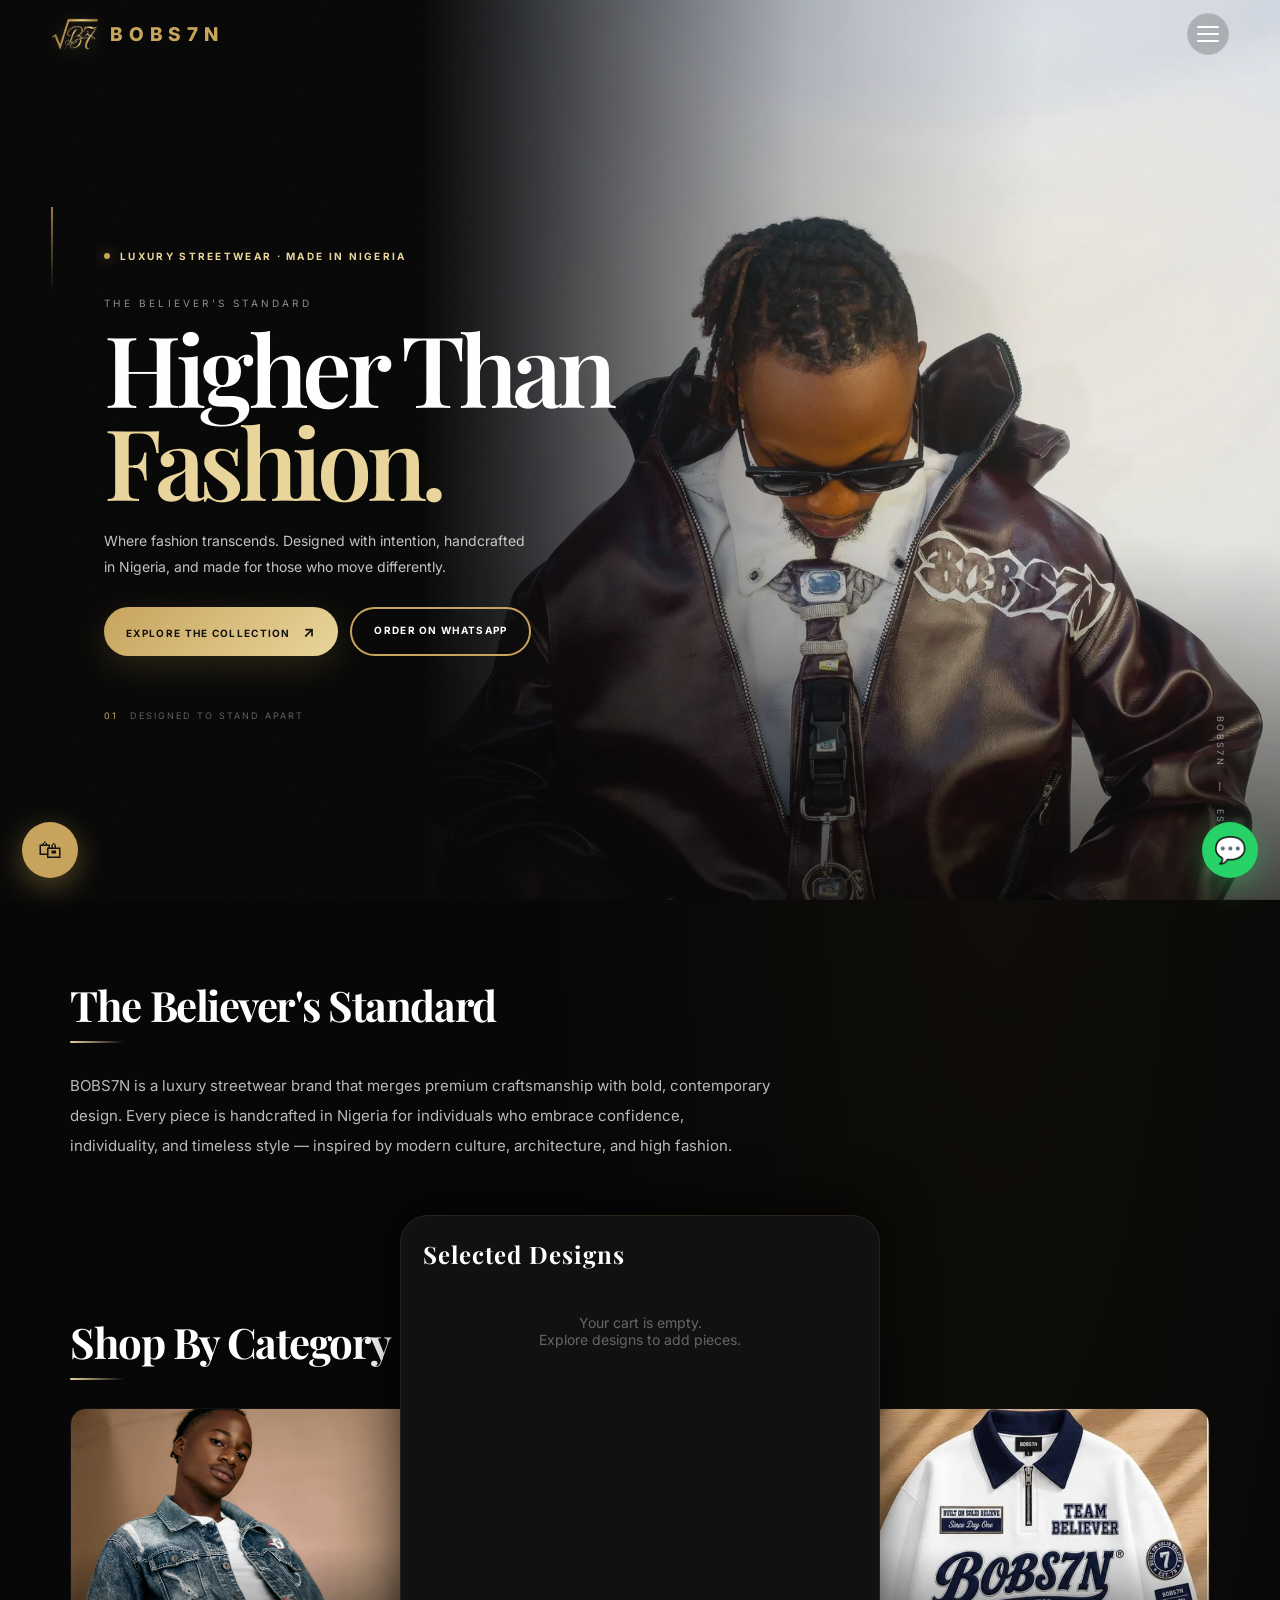
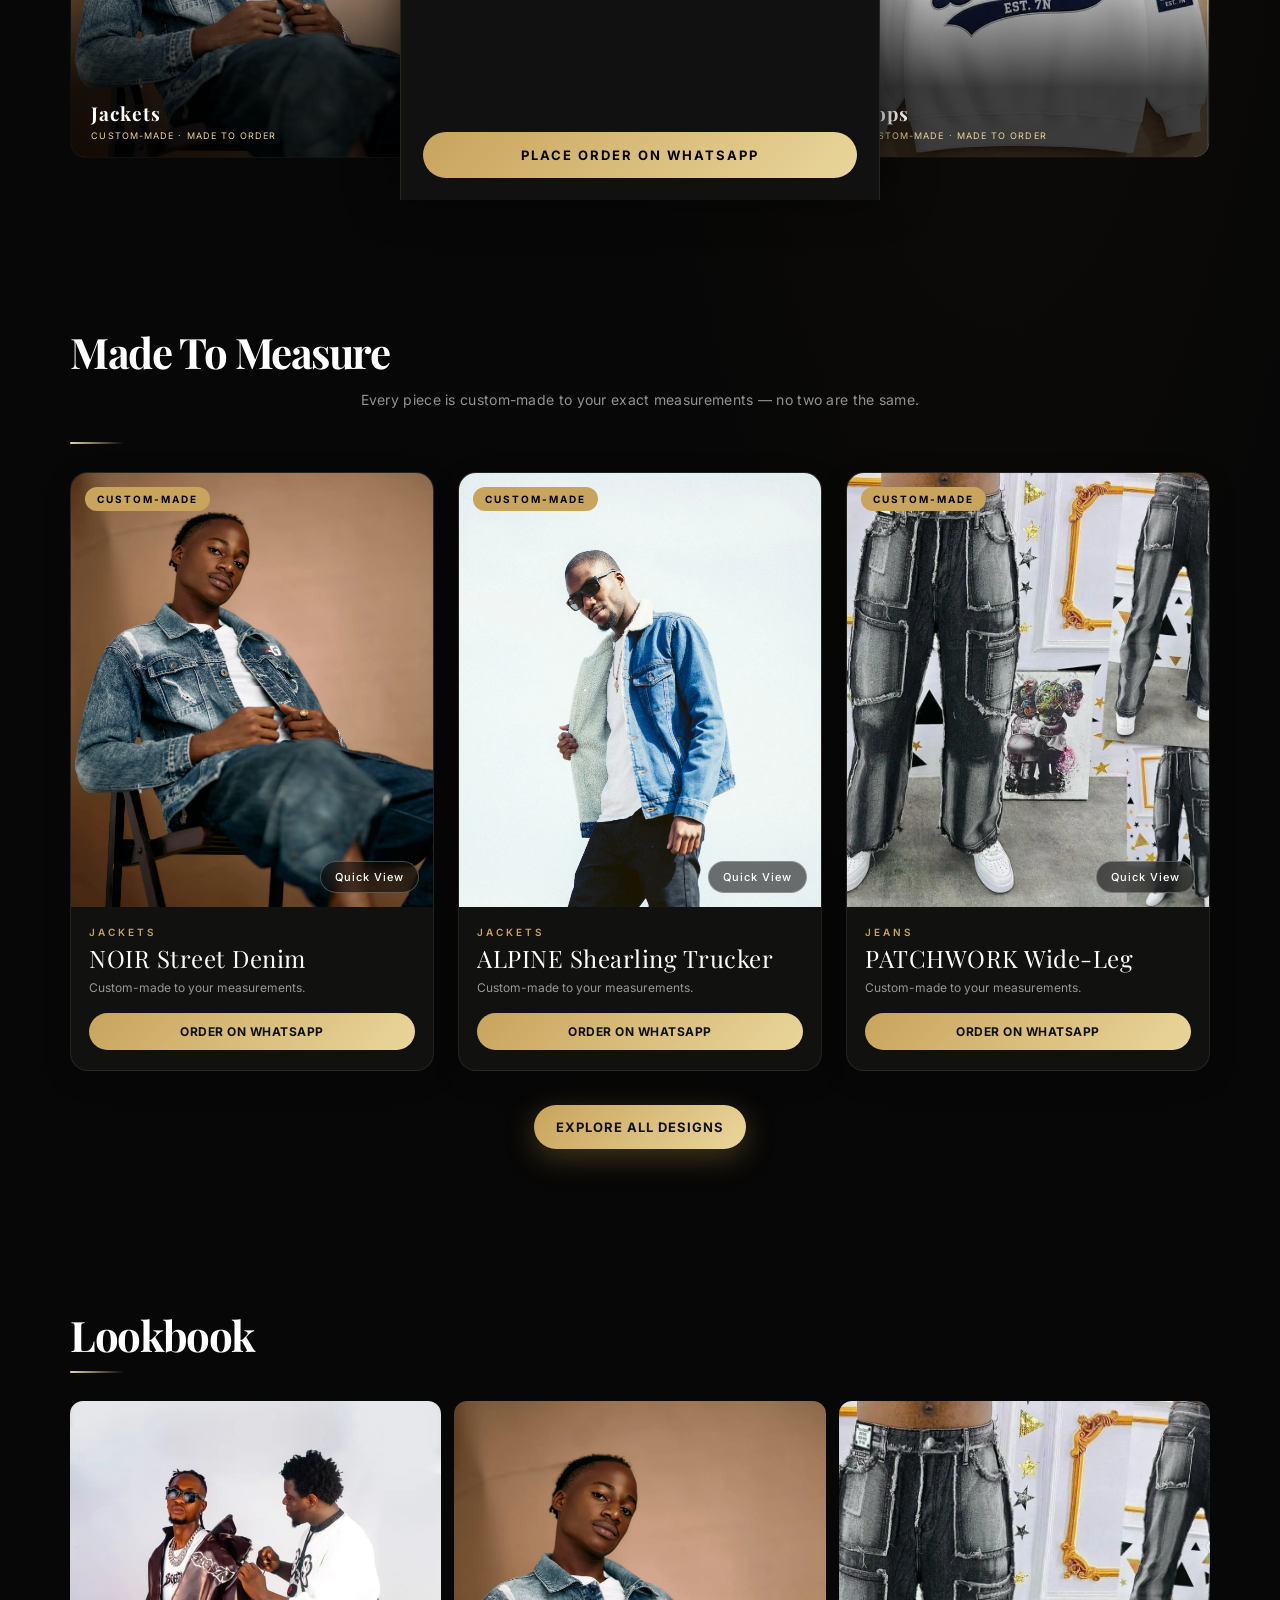
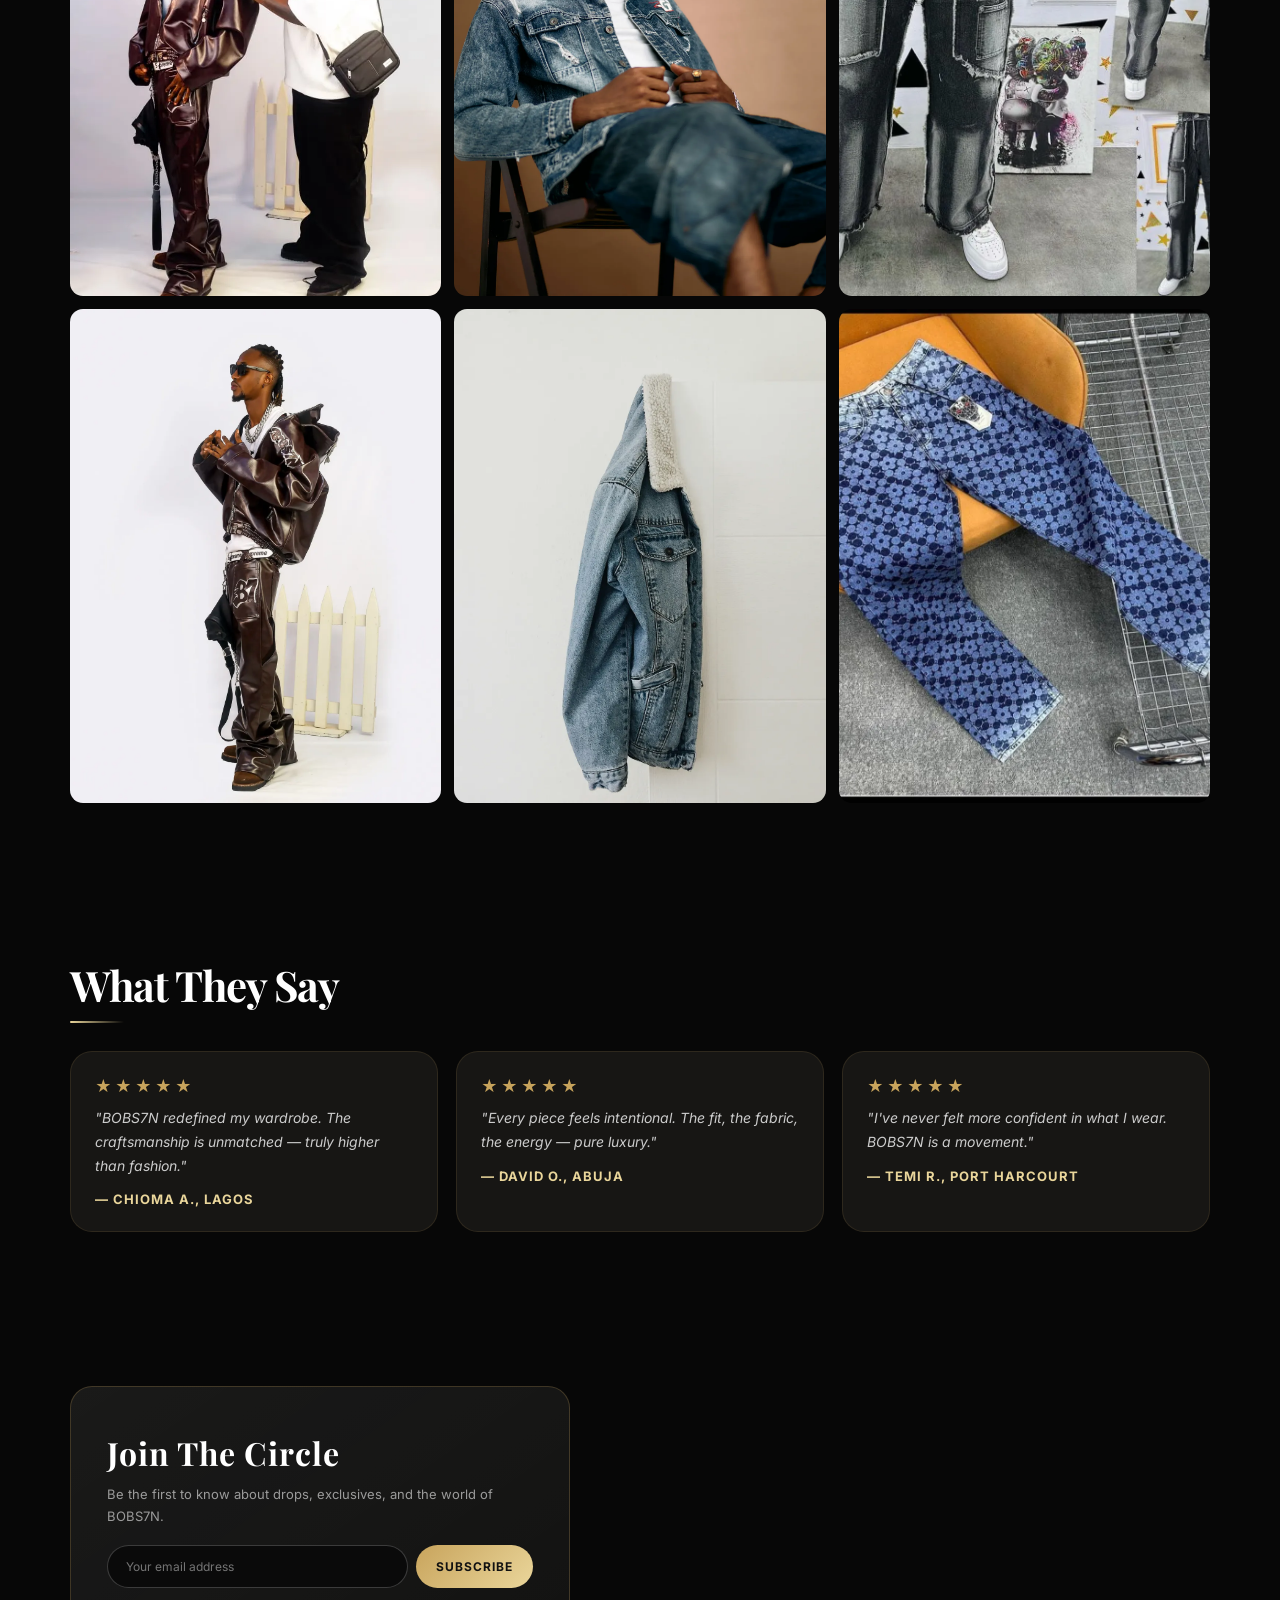
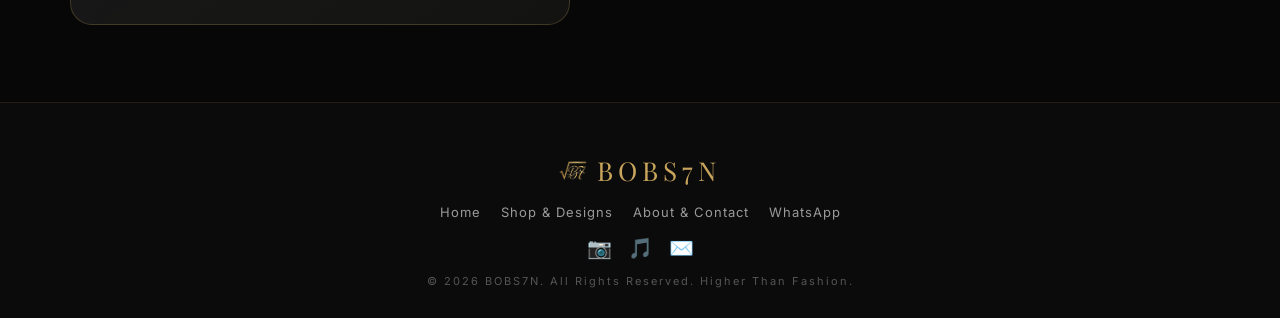
==== commit e610268e: "Tasara-style mobile hero + fixed hamburger: clean 3:5 portrait picture, writing down on a soft botto" ====
--- a/index.html
+++ b/index.html
@@ -32,12 +32,18 @@
             <span title="Instagram">📷</span>
             <span title="TikTok">🎵</span>
         </div>
+        <div class="nav-cta">
+            <a href="https://wa.me/2348146139861" target="_blank" rel="noopener">Order on WhatsApp</a>
+        </div>
     </nav>
 
     <!-- ══════════ HERO ══════════ -->
     <section class="hero" id="home">
         <div class="hero-visual" aria-hidden="true">
-            <img src="assets/products/firstset/WA0009.webp" alt="" fetchpriority="high" decoding="async">
+            <picture>
+                <source media="(max-width: 767px)" srcset="assets/products/firstset/WA0009-mobile.webp">
+                <img src="assets/products/firstset/WA0009.webp" alt="" fetchpriority="high" decoding="async">
+            </picture>
         </div>
         <div class="hero-shade" aria-hidden="true"></div>
         <canvas id="heroCanvas" aria-hidden="true"></canvas>
--- a/assets/style.css
+++ b/assets/style.css
@@ -152,6 +152,7 @@
 .nav-overlay .nav-social { display: flex; gap: 24px; margin-top: 30px; font-size: 20px; color: var(--muted); }
 .nav-overlay .nav-social span { cursor: pointer; transition: var(--transition); }
 .nav-overlay .nav-social span:hover { color: var(--gold); transform: translateY(-3px); }
+.nav-cta { display: none; }
 
 /* ── HERO ── */
 .hero {
@@ -500,6 +501,7 @@
 .hero-visual { position: absolute; z-index: -2; inset: 0 0 0 auto; width: min(67%, 1020px); overflow: hidden; }
 .hero-visual::after { content: ''; position: absolute; inset: 0; background: linear-gradient(90deg, #070707 0%, rgba(7,7,7,.88) 8%, rgba(7,7,7,.25) 44%, rgba(7,7,7,.05) 72%), linear-gradient(0deg, rgba(7,7,7,.72), transparent 40%); }
 .hero-visual img { width: 100%; height: 100%; object-fit: cover; object-position: center 24%; animation: heroImageReveal .9s cubic-bezier(.22,1,.36,1) both; }
+.hero-visual picture { position: absolute; inset: 0; }
 .hero-shade { position: absolute; z-index: -1; inset: 0; background: radial-gradient(ellipse at 80% 35%, rgba(201,166,77,.12), transparent 35%); pointer-events: none; }
 .hero canvas { opacity: .36; mix-blend-mode: screen; }
 .hero::before { left: clamp(22px, 4vw, 58px); top: 23%; height: 84px; opacity: .75; }
@@ -609,8 +611,23 @@
     .logo { font-size: 17px; letter-spacing: .22em; }
     .hero { min-height: 740px; height: 100svh; max-height: 900px; padding: 112px 22px 46px; align-items: flex-end; }
     .hero-visual { inset: 0; width: 100%; }
-    .hero-visual img { object-position: 52% 24%; }
-    .hero-visual::after { background: linear-gradient(0deg, #070707 2%, rgba(7,7,7,.88) 23%, rgba(7,7,7,.28) 67%, rgba(7,7,7,.35) 100%), linear-gradient(90deg, rgba(7,7,7,.25), transparent 90%); }
+    .hero-visual img { object-position: center; }
+    /* Tasara-style clean mobile hero: the picture stays clear, only a soft
+       bottom scrim darkens where the writing sits. */
+    .hero-visual::after { background:
+        linear-gradient(180deg, rgba(7,7,7,.42) 0%, rgba(7,7,7,.12) 18%, transparent 34%),
+        linear-gradient(0deg, rgba(7,7,7,.94) 0%, rgba(7,7,7,.55) 30%, rgba(7,7,7,.14) 58%, transparent 74%); }
+    /* Tasara-style fixed hamburger: 40px rounded-rect, 1.5px border, clear. */
+    .menu-btn { width: 40px; height: 40px; border-radius: 12px; border: 1.5px solid rgba(255,255,255,.32); background: transparent; }
+    header.scrolled .menu-btn { background: rgba(8,8,8,.35); }
+    /* Tasara-style full-screen menu: links top with hairlines, action down. */
+    .nav-overlay { justify-content: flex-start; align-items: flex-start; padding: 104px 30px 34px; background: rgba(7,7,7,.94); }
+    .nav-overlay a { font-size: 1.72rem; letter-spacing: .03em; width: 100%; text-align: left; padding: 15px 0; border-bottom: 1px solid rgba(255,255,255,.14); }
+    .nav-overlay a::after { display: none; }
+    .nav-cta { display: block; margin-top: auto; padding-top: 24px; width: 100%; }
+    .nav-cta a { display: flex; align-items: center; justify-content: center; min-height: 48px; padding: 14px 22px; border-radius: 999px; text-decoration: none;
+        background: linear-gradient(135deg, var(--gold), var(--gold-light)); color: #111;
+        font: 700 10px/1 var(--font-body); letter-spacing: .14em; text-transform: uppercase; }
     .heroContent { margin: 0; padding-bottom: 6px; }
     .hero-kicker { font-size: 9px; letter-spacing: .16em; }
     .hero-overline { margin-top: 24px; font-size: 9px; }
